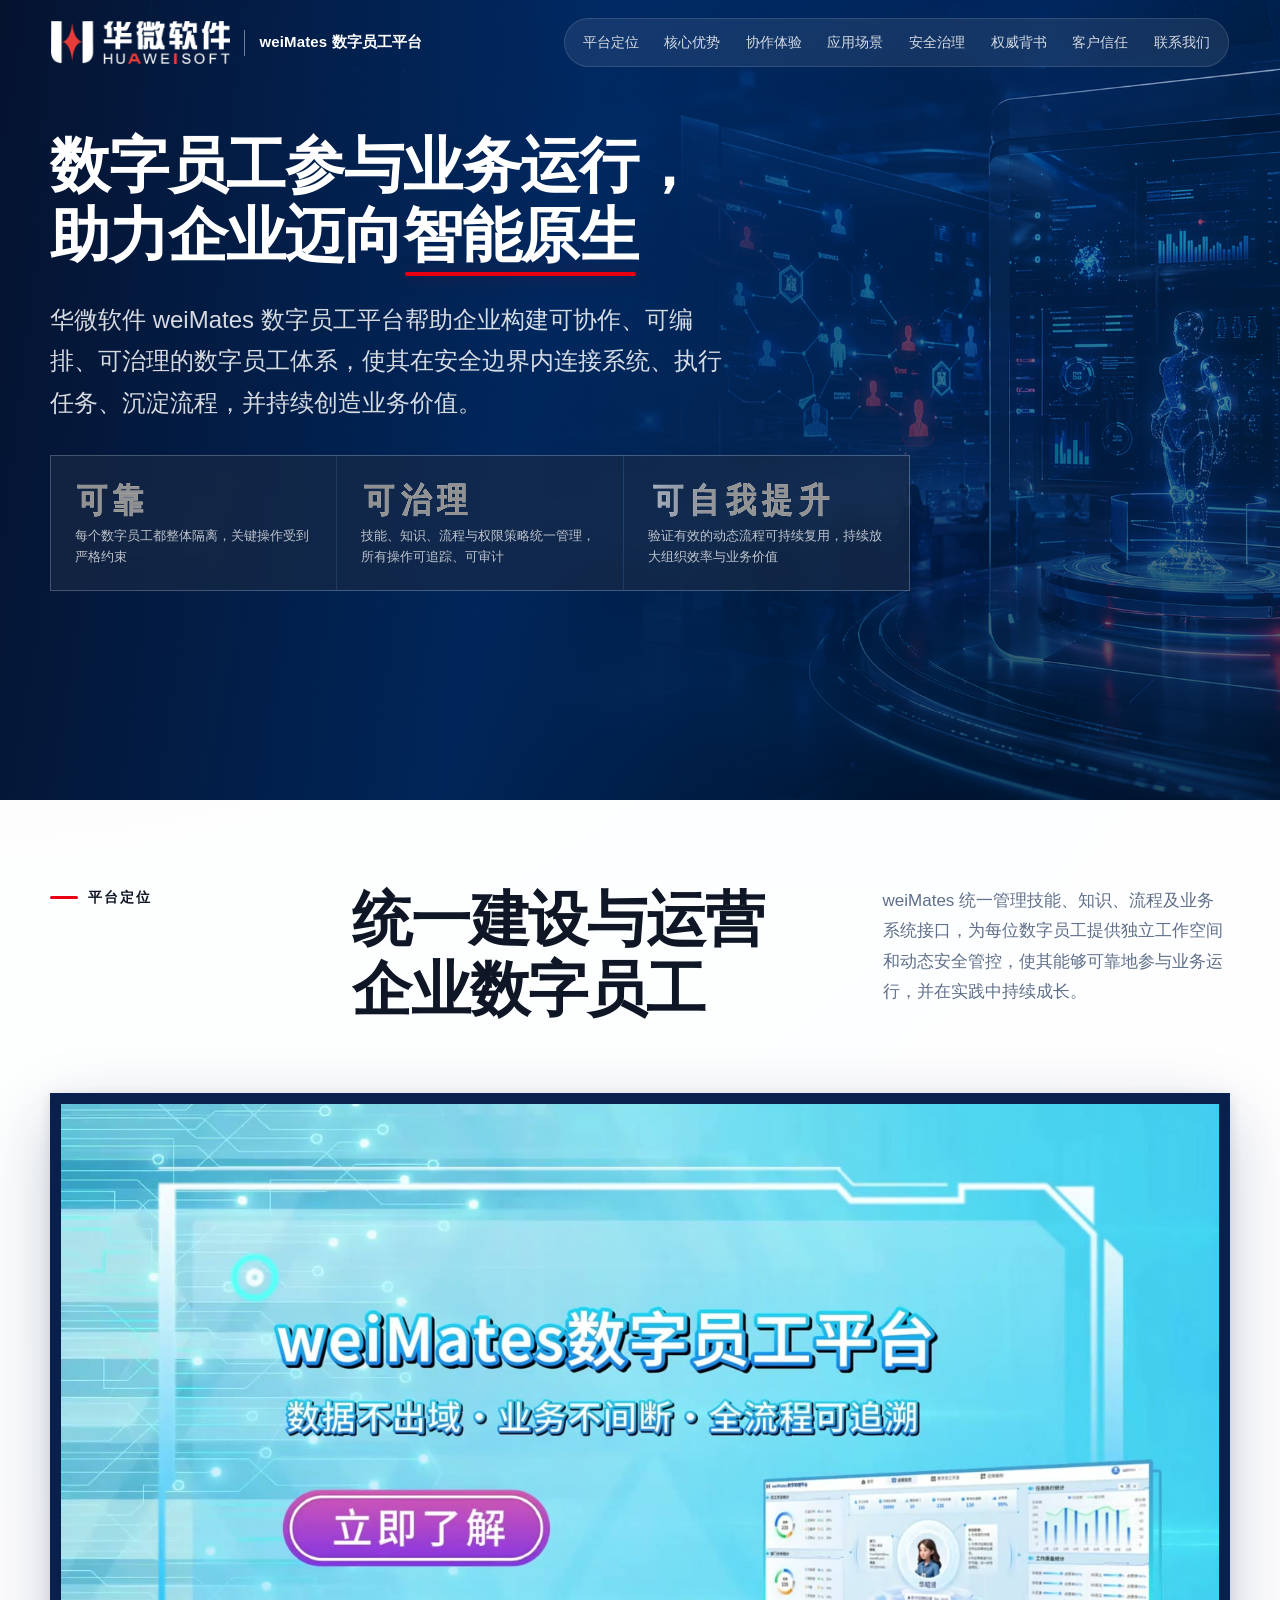
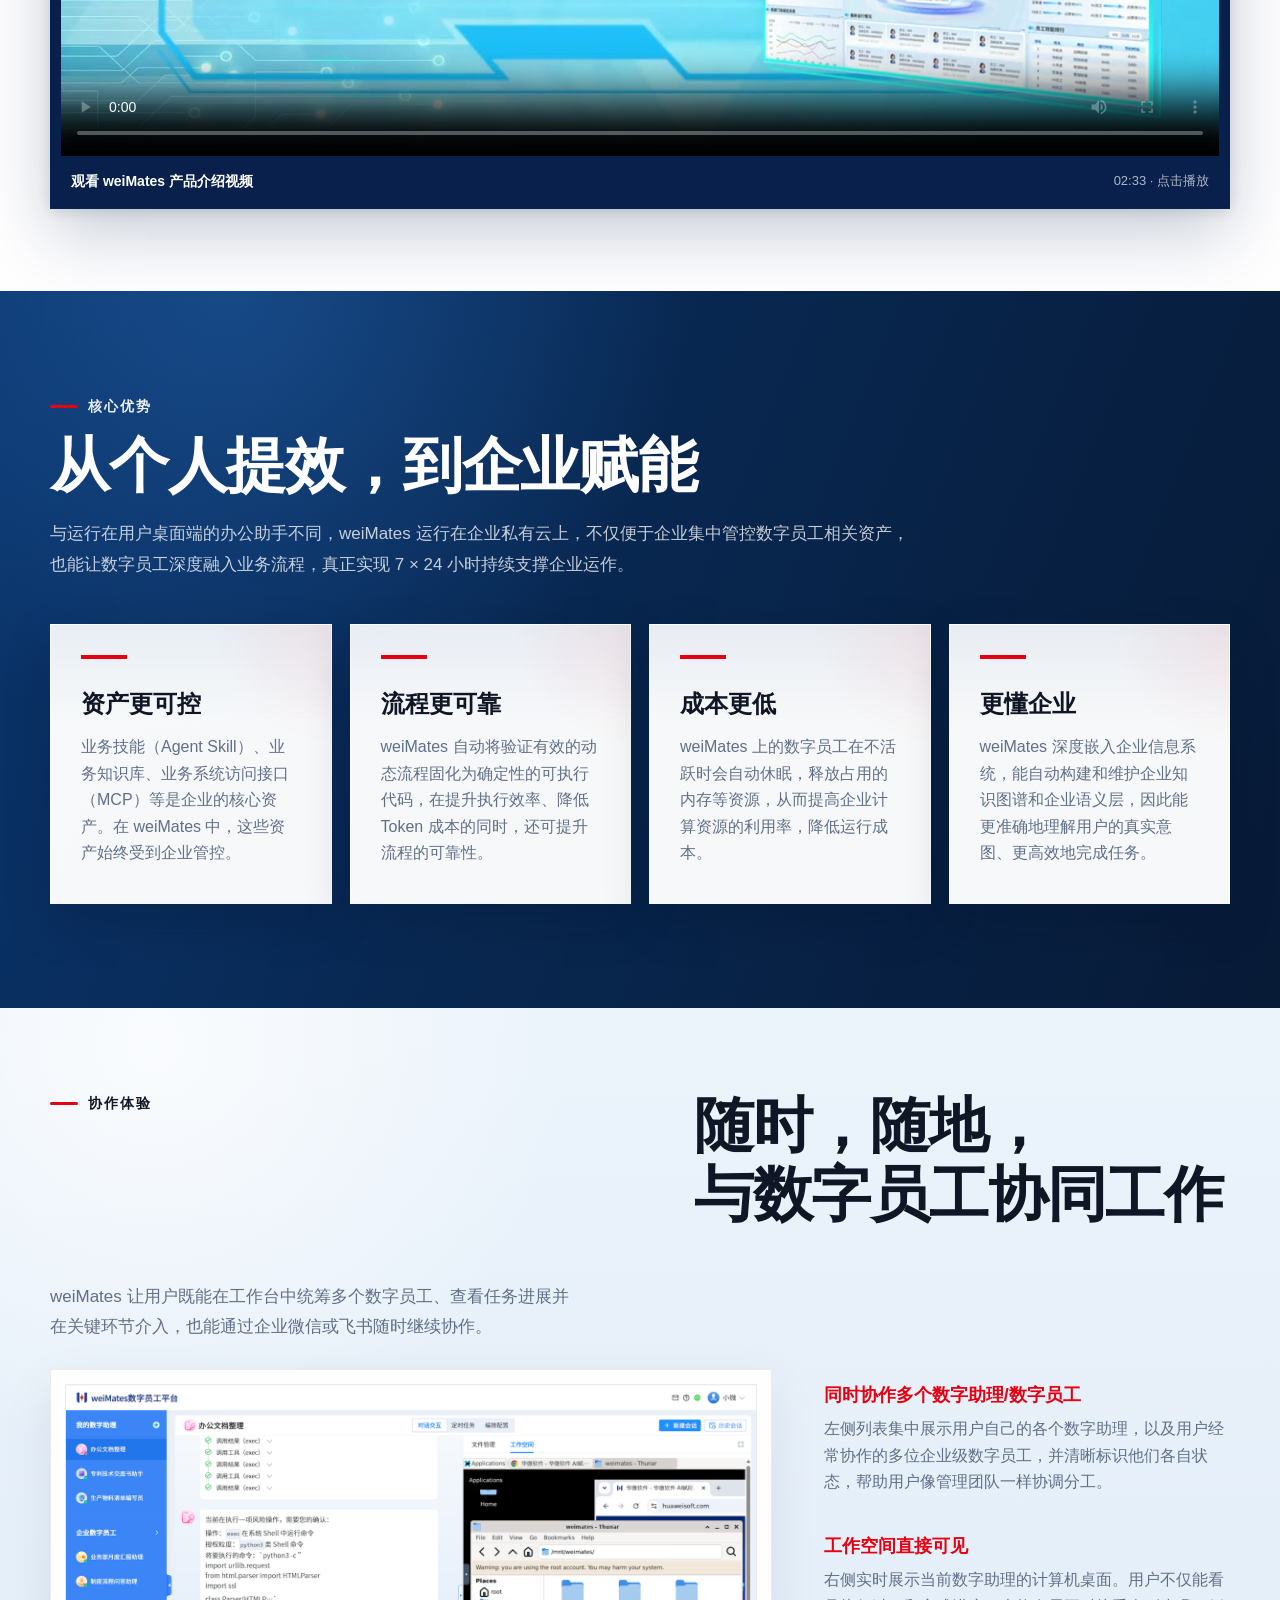
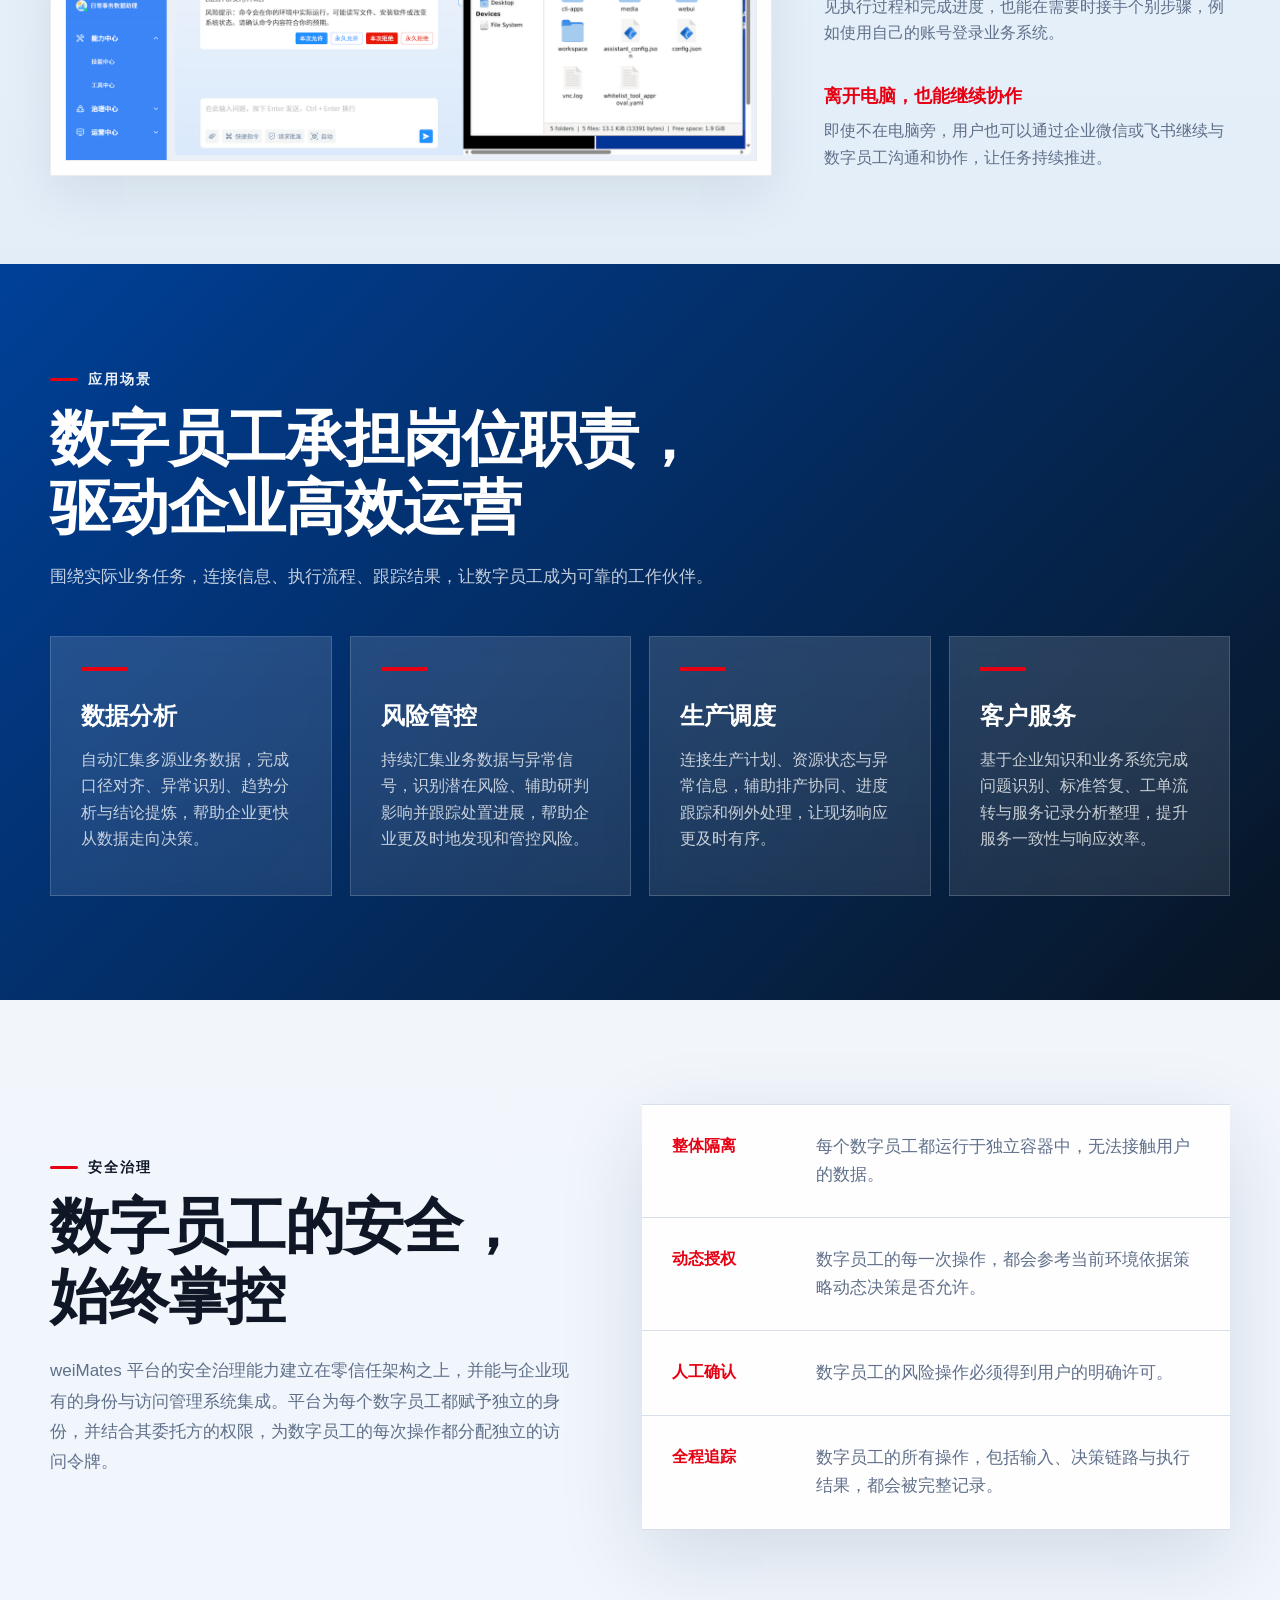
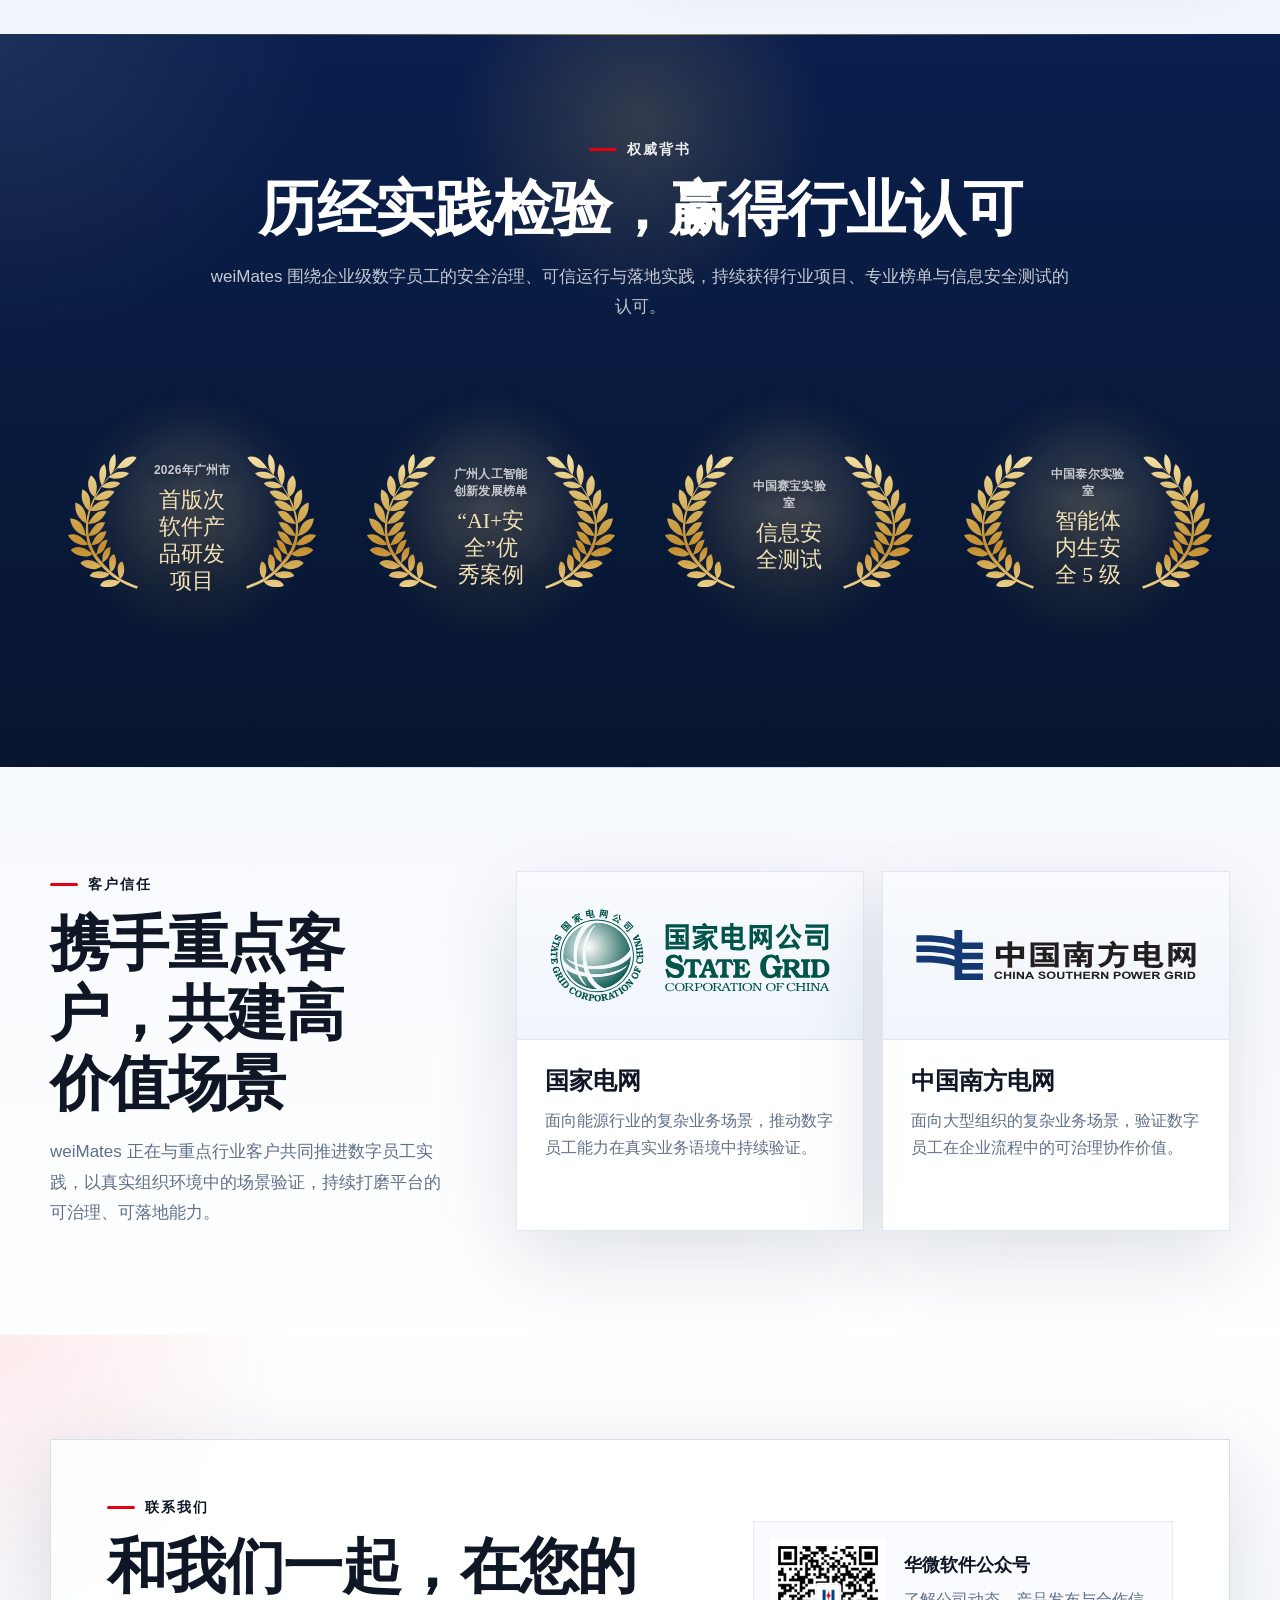
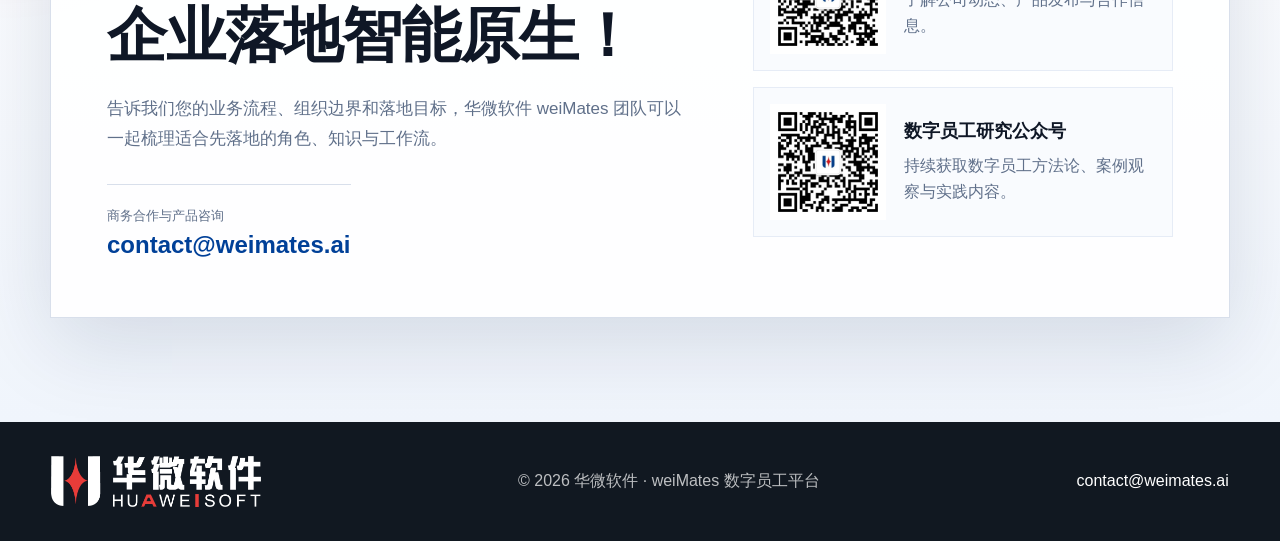
==== index.html @ b36e985c "清理了格式" ====
<!doctype html>
<html lang="zh-CN">
  <head>
    <meta charset="utf-8">
    <meta name="viewport" content="width=device-width, initial-scale=1">
    <title>weiMates 数字员工平台 | 华微软件</title>
    <meta
      name="description"
      content="华微软件 weiMates 企业级数字员工平台，帮助企业构建可协作、可编排、可治理的数字员工体系，让可治理的数字员工真正进入企业业务流程。"
    >
    <link rel="canonical" href="https://weimates.ai/">
    <meta property="og:title" content="weiMates 企业级数字员工平台 | 华微软件">
    <meta
      property="og:description"
      content="面向企业落地的数字员工平台，帮助企业构建可治理的数字员工体系，推动整体协同效率与业务绩效持续提升。"
    >
    <meta property="og:type" content="website">
    <meta property="og:url" content="https://weimates.ai/">
    <meta property="og:image" content="https://weimates.ai/assets/weimates-hero.png">
    <meta property="og:locale" content="zh_CN">
    <meta name="twitter:card" content="summary_large_image">
    <meta name="twitter:title" content="weiMates 企业级数字员工平台 | 华微软件">
    <meta
      name="twitter:description"
      content="帮助企业构建可协作、可编排、可治理的数字员工体系，让可治理的数字员工真正进入企业业务流程。"
    >
    <meta name="twitter:image" content="https://weimates.ai/assets/weimates-hero.png">
    <meta name="theme-color" content="#004098">
    <link rel="icon" href="assets/favicon.ico" sizes="any">
    <link rel="icon" type="image/png" sizes="32x32" href="assets/favicon-32x32.png">
    <link rel="icon" type="image/png" sizes="16x16" href="assets/favicon-16x16.png">
    <link rel="apple-touch-icon" sizes="180x180" href="assets/apple-touch-icon.png">
    <link rel="preload" as="image" href="assets/weimates-hero.png">
    <link rel="stylesheet" href="styles.css?v=20">
    <script type="application/ld+json">
      {
        "@context": "https://schema.org",
        "@type": "SoftwareApplication",
        "name": "weiMates 企业级数字员工平台",
        "applicationCategory": "BusinessApplication",
        "operatingSystem": "Web",
        "description": "华微软件推出的企业级数字员工平台，帮助企业构建可协作、可编排、可治理的数字员工体系，让可治理的数字员工真正进入企业业务流程。",
        "publisher": {
          "@type": "Organization",
          "name": "华微软件",
          "url": "https://weimates.ai/"
        },
        "url": "https://weimates.ai/"
      }
    </script>
  </head>
  <body>
    <header class="site-header" data-header>
      <div class="header-brand">
        <a class="brand" href="https://www.huaweisoft.com/" aria-label="访问华微软件官网">
          <img class="brand-logo" src="assets/huaweisoft-logo-light.png" alt="华微软件">
        </a>
        <span class="header-brand-divider" aria-hidden="true"></span>
        <a class="product-brand" href="#top" aria-label="返回 weiMates 数字员工平台首页顶部">
          weiMates<span class="product-brand-description"> 数字员工平台</span>
        </a>
      </div>
      <button
        class="nav-toggle"
        type="button"
        aria-expanded="false"
        aria-controls="site-nav"
        data-nav-toggle
      >
        <span class="nav-toggle-icon" aria-hidden="true">
          <span></span>
          <span></span>
          <span></span>
        </span>
        <span class="nav-toggle-text">菜单</span>
      </button>
      <nav class="nav-panel" id="site-nav" aria-label="主导航" data-nav-panel>
        <a href="#positioning">平台定位</a>
        <a href="#advantages">核心优势</a>
        <a href="#interface">协作体验</a>
        <a href="#scenarios">应用场景</a>
        <a href="#governance">安全治理</a>
        <a href="#honors">权威背书</a>
        <a href="#customers">客户信任</a>
        <a href="#contact">联系我们</a>
      </nav>
    </header>

    <main id="top">
      <section class="hero" aria-labelledby="hero-title">
        <img class="hero-media" src="assets/weimates-hero.png" alt="企业级 AI 数字员工指挥中心视觉">
        <div class="hero-overlay" aria-hidden="true"></div>
        <svg class="hero-hdr-clips" aria-hidden="true" focusable="false">
          <defs>
            <clipPath id="hero-hdr-clip-reliable" clipPathUnits="objectBoundingBox">
              <text x="0.03" y="0.82" textLength="0.94" lengthAdjust="spacingAndGlyphs" font-family="-apple-system, BlinkMacSystemFont, sans-serif" font-size="0.82" font-weight="850">可靠</text>
            </clipPath>
            <clipPath id="hero-hdr-clip-governable" clipPathUnits="objectBoundingBox">
              <text x="0.03" y="0.82" textLength="0.94" lengthAdjust="spacingAndGlyphs" font-family="-apple-system, BlinkMacSystemFont, sans-serif" font-size="0.82" font-weight="850">可治理</text>
            </clipPath>
            <clipPath id="hero-hdr-clip-reusable" clipPathUnits="objectBoundingBox">
              <text x="0.03" y="0.82" textLength="0.94" lengthAdjust="spacingAndGlyphs" font-family="-apple-system, BlinkMacSystemFont, sans-serif" font-size="0.82" font-weight="850">可自我提升</text>
            </clipPath>
          </defs>
        </svg>
        <div class="hero-inner">
          <div class="hero-copy">
            <h1 id="hero-title" class="section-title">数字员工参与业务运行，助力企业迈向<span class="hero-title-accent">智能原生</span></h1>
            <p class="hero-subtitle reveal">
              华微软件 weiMates 数字员工平台帮助企业构建可协作、可编排、可治理的数字员工体系，使其在安全边界内连接系统、执行任务、沉淀流程，并持续创造业务价值。
            </p>
          </div>
          <dl class="hero-metrics reveal" aria-label="平台价值">
            <div>
              <dt>
                <span class="hero-metric-title hero-metric-title-reliable">
                  <span class="hero-metric-fallback">可靠</span>
                  <video class="hero-metric-video hero-metric-video-reliable" muted loop playsinline preload="auto" aria-hidden="true" data-hdr-word-video data-delay="0">
                    <source src="assets/weimates-hdr-light-sweep-hevc.mp4?v=2" type='video/mp4; codecs="hvc1"'>
                    <source src="assets/weimates-hdr-light-sweep-vp9.webm?v=2" type='video/webm; codecs="vp09.02.10.10.01.09.16.09.01"'>
                  </video>
                </span>
              </dt>
              <dd>每个数字员工都整体隔离，关键操作受到严格约束</dd>
            </div>
            <div>
              <dt>
                <span class="hero-metric-title hero-metric-title-governable">
                  <span class="hero-metric-fallback">可治理</span>
                  <video class="hero-metric-video hero-metric-video-governable" muted loop playsinline preload="auto" aria-hidden="true" data-hdr-word-video data-delay="1.2">
                    <source src="assets/weimates-hdr-light-sweep-hevc.mp4?v=2" type='video/mp4; codecs="hvc1"'>
                    <source src="assets/weimates-hdr-light-sweep-vp9.webm?v=2" type='video/webm; codecs="vp09.02.10.10.01.09.16.09.01"'>
                  </video>
                </span>
              </dt>
              <dd>技能、知识、流程与权限策略统一管理，所有操作可追踪、可审计</dd>
            </div>
            <div>
              <dt>
                <span class="hero-metric-title hero-metric-title-reusable">
                  <span class="hero-metric-fallback">可自我提升</span>
                  <video class="hero-metric-video hero-metric-video-reusable" muted loop playsinline preload="auto" aria-hidden="true" data-hdr-word-video data-delay="2.4">
                    <source src="assets/weimates-hdr-light-sweep-hevc.mp4?v=2" type='video/mp4; codecs="hvc1"'>
                    <source src="assets/weimates-hdr-light-sweep-vp9.webm?v=2" type='video/webm; codecs="vp09.02.10.10.01.09.16.09.01"'>
                  </video>
                </span>
              </dt>
              <dd>验证有效的动态流程可持续复用，持续放大组织效率与业务价值</dd>
            </div>
          </dl>
        </div>
      </section>

      <section id="positioning" class="intro-band">
        <div class="section-shell intro-grid">
          <p class="section-kicker">平台定位</p>
          <h2 class="section-title"><span class="text-nowrap">统一建设与运营</span><span class="text-nowrap">企业数字员工</span></h2>
          <p class="section-lead">
            weiMates 统一管理技能、知识、流程及业务系统接口，为每位数字员工提供独立工作空间和动态安全管控，使其能够可靠地参与业务运行，并在实践中持续成长。
          </p>
          <figure class="intro-video reveal">
            <video controls playsinline preload="metadata" poster="assets/weimates-product-overview-poster.jpg?v=2" aria-label="weiMates 数字员工平台产品介绍视频">
              <source src="assets/weimates-product-overview.mp4?v=2" type="video/mp4">
              您的浏览器暂不支持播放此视频。
            </video>
            <figcaption>
              <span>观看 weiMates 产品介绍视频</span>
              <span>02:33 · 点击播放</span>
            </figcaption>
          </figure>
        </div>
      </section>

      <section id="advantages" class="section-shell advantages-section">
        <div class="section-heading light">
          <p class="section-kicker">核心优势</p>
          <h2 class="section-title"><span class="text-nowrap">从个人提效，</span><span class="text-nowrap">到企业赋能</span></h2>
          <p class="section-lead">与运行在用户桌面端的办公助手不同，weiMates 运行在企业私有云上，不仅便于企业集中管控数字员工相关资产，也能让数字员工深度融入业务流程，真正实现 7 × 24 小时持续支撑企业运作。</p>
        </div>
        <div class="advantages-grid">
          <article class="advantage-card reveal">
            <span class="card-mark" aria-hidden="true"></span>
            <h3>资产更可控</h3>
            <p>业务技能（Agent Skill）、业务知识库、业务系统访问接口（MCP）等是企业的核心资产。在 weiMates 中，这些资产始终受到企业管控。</p>
          </article>
          <article class="advantage-card reveal">
            <span class="card-mark" aria-hidden="true"></span>
            <h3>流程更可靠</h3>
            <p>weiMates 自动将验证有效的动态流程固化为确定性的可执行代码，在提升执行效率、降低 Token 成本的同时，还可提升流程的可靠性。</p>
          </article>
          <article class="advantage-card reveal">
            <span class="card-mark" aria-hidden="true"></span>
            <h3>成本更低</h3>
            <p>weiMates 上的数字员工在不活跃时会自动休眠，释放占用的内存等资源，从而提高企业计算资源的利用率，降低运行成本。</p>
          </article>
          <article class="advantage-card reveal">
            <span class="card-mark" aria-hidden="true"></span>
            <h3>更懂企业</h3>
            <p>weiMates 深度嵌入企业信息系统，能自动构建和维护企业知识图谱和企业语义层，因此能更准确地理解用户的真实意图、更高效地完成任务。</p>
          </article>
        </div>
      </section>

      <section id="interface" class="section-shell interface-section" aria-labelledby="interface-title">
        <div class="interface-intro reveal">
          <p class="section-kicker">协作体验</p>
          <h2 id="interface-title" class="section-title"><span class="text-nowrap">随时，随地，</span><span class="text-nowrap">与数字员工协同工作</span></h2>
          <p class="section-lead">
            weiMates 让用户既能在工作台中统筹多个数字员工、查看任务进展并在关键环节介入，也能通过企业微信或飞书随时继续协作。
          </p>
        </div>
        <figure class="interface-figure reveal">
          <img src="assets/screen-shot.png" alt="weiMates 数字员工平台典型工作界面截图，展示对话协作、任务执行过程和独立工作空间" loading="lazy" decoding="async">
        </figure>
        <aside class="interface-aside reveal" aria-label="界面特点">
          <div class="interface-points">
            <div>
              <strong>同时协作多个数字助理/数字员工</strong>
              <span>左侧列表集中展示用户自己的各个数字助理，以及用户经常协作的多位企业级数字员工，并清晰标识他们各自状态，帮助用户像管理团队一样协调分工。</span>
            </div>
            <div>
              <strong>工作空间直接可见</strong>
              <span>右侧实时展示当前数字助理的计算机桌面。用户不仅能看见执行过程和完成进度，也能在需要时接手个别步骤，例如使用自己的账号登录业务系统。</span>
            </div>
            <div>
              <strong>离开电脑，也能继续协作</strong>
              <span>即使不在电脑旁，用户也可以通过企业微信或飞书继续与数字员工沟通和协作，让任务持续推进。</span>
            </div>
          </div>
        </aside>
      </section>

      <section id="scenarios" class="scenario-section">
        <div class="section-shell">
          <div class="section-heading light">
            <p class="section-kicker">应用场景</p>
            <h2 class="section-title"><span class="text-nowrap">数字员工承担岗位职责，</span><span class="text-nowrap">驱动企业高效运营</span></h2>
            <p class="section-lead">围绕实际业务任务，连接信息、执行流程、跟踪结果，让数字员工成为可靠的工作伙伴。</p>
          </div>
          <div class="scenario-grid">
            <article class="scenario-item reveal">
              <h3>数据分析</h3>
              <p>自动汇集多源业务数据，完成口径对齐、异常识别、趋势分析与结论提炼，帮助企业更快从数据走向决策。</p>
            </article>
            <article class="scenario-item reveal">
              <h3>风险管控</h3>
              <p>持续汇集业务数据与异常信号，识别潜在风险、辅助研判影响并跟踪处置进展，帮助企业更及时地发现和管控风险。</p>
            </article>
            <article class="scenario-item reveal">
              <h3>生产调度</h3>
              <p>连接生产计划、资源状态与异常信息，辅助排产协同、进度跟踪和例外处理，让现场响应更及时有序。</p>
            </article>
            <article class="scenario-item reveal">
              <h3>客户服务</h3>
              <p>基于企业知识和业务系统完成问题识别、标准答复、工单流转与服务记录分析整理，提升服务一致性与响应效率。</p>
            </article>
          </div>
        </div>
      </section>

      <section id="governance" class="section-shell governance-section">
        <div class="governance-copy">
          <p class="section-kicker">安全治理</p>
          <h2 class="section-title"><span class="text-nowrap">数字员工的安全，</span><span class="text-nowrap">始终掌控</span></h2>
          <p class="section-lead">
            weiMates 平台的安全治理能力建立在零信任架构之上，并能与企业现有的身份与访问管理系统集成。平台为每个数字员工都赋予独立的身份，并结合其委托方的权限，为数字员工的每次操作都分配独立的访问令牌。
          </p>
        </div>
        <div class="governance-list" aria-label="治理能力">
          <div class="governance-row reveal">
            <span>整体隔离</span>
            <p>每个数字员工都运行于独立容器中，无法接触用户的数据。</p>
          </div>
          <div class="governance-row reveal">
            <span>动态授权</span>
            <p>数字员工的每一次操作，都会参考当前环境依据策略动态决策是否允许。</p>
          </div>
          <div class="governance-row reveal">
            <span>人工确认</span>
            <p>数字员工的风险操作必须得到用户的明确许可。</p>
          </div>
          <div class="governance-row reveal">
            <span>全程追踪</span>
            <p>数字员工的所有操作，包括输入、决策链路与执行结果，都会被完整记录。</p>
          </div>
        </div>
      </section>

      <section id="honors" class="honors-section" aria-labelledby="honors-title">
        <div class="section-shell">
          <div class="section-heading light honors-heading reveal">
            <p class="section-kicker">权威背书</p>
            <h2 id="honors-title" class="section-title">历经实践检验，赢得行业认可</h2>
            <p class="section-lead">weiMates 围绕企业级数字员工的安全治理、可信运行与落地实践，持续获得行业项目、专业榜单与信息安全测试的认可。</p>
          </div>
          <div class="honors-grid" aria-label="荣誉与认可">
            <article class="honor-medallion reveal">
              <div class="honor-wreath" aria-hidden="true"></div>
              <div class="honor-core">
                <p class="honor-prefix">2026年广州市</p>
                <p class="honor-title">首版次软件产品研发项目</p>
              </div>
            </article>
            <article class="honor-medallion reveal">
              <div class="honor-wreath" aria-hidden="true"></div>
              <div class="honor-core">
                <p class="honor-prefix">广州人工智能创新发展榜单</p>
                <p class="honor-title">“AI+安全”优秀案例</p>
              </div>
            </article>
            <article class="honor-medallion reveal">
              <div class="honor-wreath" aria-hidden="true"></div>
              <div class="honor-core">
                <p class="honor-prefix">中国赛宝实验室</p>
                <p class="honor-title">信息安全测试</p>
              </div>
            </article>
            <article class="honor-medallion reveal">
              <div class="honor-wreath" aria-hidden="true"></div>
              <div class="honor-core">
                <p class="honor-prefix">中国泰尔实验室</p>
                <p class="honor-title">智能体内生安全 5 级</p>
              </div>
            </article>
          </div>
        </div>
      </section>

      <section id="customers" class="customers-section" aria-labelledby="customers-title">
        <div class="section-shell">
          <div class="customers-layout">
            <div class="section-heading customers-heading reveal">
              <p class="section-kicker">客户信任</p>
              <h2 id="customers-title" class="section-title">携手重点客户，共建高价值场景</h2>
              <p class="section-lead">
                weiMates 正在与重点行业客户共同推进数字员工实践，以真实组织环境中的场景验证，持续打磨平台的可治理、可落地能力。
              </p>
            </div>
            <div class="customer-grid" aria-label="重要客户">
              <article class="customer-card reveal">
                <div class="customer-logo-frame">
                  <img src="assets/sgcc.svg" alt="国家电网客户 logo" loading="lazy" decoding="async">
                </div>
                <div class="customer-copy">
                  <h3>国家电网</h3>
                  <p>面向能源行业的复杂业务场景，推动数字员工能力在真实业务语境中持续验证。</p>
                </div>
              </article>
              <article class="customer-card reveal">
                <div class="customer-logo-frame">
                  <img src="assets/csg.svg" alt="中国南方电网客户 logo" loading="lazy" decoding="async">
                </div>
                <div class="customer-copy">
                  <h3>中国南方电网</h3>
                  <p>面向大型组织的复杂业务场景，验证数字员工在企业流程中的可治理协作价值。</p>
                </div>
              </article>
            </div>
          </div>
        </div>
      </section>

      <section id="contact" class="cta-section">
        <div class="section-shell">
          <div class="contact-panel reveal">
            <div class="contact-copy">
              <p class="section-kicker">联系我们</p>
              <h2 class="section-title">和我们一起，在您的企业落地智能原生！</h2>
              <p class="section-lead">
                告诉我们您的业务流程、组织边界和落地目标，华微软件 weiMates 团队可以一起梳理适合先落地的角色、知识与工作流。
              </p>
              <a class="contact-email" href="mailto:contact@weimates.ai">
                <span>商务合作与产品咨询</span>
                <strong>contact@weimates.ai</strong>
              </a>
            </div>
            <div class="qr-grid" aria-label="微信公众号">
              <article class="qr-card">
                <img src="assets/huaweisoft-wechat-qr.jpg" alt="华微软件公众号二维码" loading="lazy" decoding="async">
                <div>
                  <strong>华微软件公众号</strong>
                  <p>了解公司动态、产品发布与合作信息。</p>
                </div>
              </article>
              <article class="qr-card">
                <img src="assets/digital-employee-research-wechat-qr.jpg" alt="数字员工研究公众号二维码" loading="lazy" decoding="async">
                <div>
                  <strong>数字员工研究公众号</strong>
                  <p>持续获取数字员工方法论、案例观察与实践内容。</p>
                </div>
              </article>
            </div>
          </div>
        </div>
      </section>
    </main>

    <footer class="site-footer">
      <a class="brand footer-brand" href="https://www.huaweisoft.com/" aria-label="访问华微软件官网">
        <img class="brand-logo" src="assets/huaweisoft-logo-light.png" alt="华微软件">
      </a>
      <p>© 2026 华微软件 · weiMates 数字员工平台</p>
      <a href="mailto:contact@weimates.ai">contact@weimates.ai</a>
    </footer>

    <script src="script.js?v=3"></script>
  </body>
</html>
---- styles.css ----
:root {
  --brand-blue: #004098;
  --brand-red: #e60012;
  --brand-blue-deep: #08204b;
  --ink: #0f1726;
  --muted: #60708a;
  --line: #d8dfeb;
  --white: #ffffff;
  --surface: #f9fbfe;
  --shadow: 0 26px 80px rgba(6, 30, 70, 0.13);
}

* {
  box-sizing: border-box;
}

html {
  scroll-behavior: smooth;
}

body {
  margin: 0;
  color: var(--ink);
  background:
    radial-gradient(circle at top left, rgba(0, 64, 152, 0.06), transparent 24%),
    linear-gradient(180deg, #f7fafe 0%, #eef4fb 100%);
  font-family: "Aptos", "PingFang SC", "Hiragino Sans GB", "Microsoft YaHei", sans-serif;
  line-height: 1.65;
}

a {
  color: inherit;
  text-decoration: none;
}

button {
  font: inherit;
}

.site-header {
  position: fixed;
  inset: 0 0 auto;
  z-index: 30;
  display: grid;
  grid-template-columns: auto minmax(0, 1fr);
  align-items: center;
  gap: 18px;
  padding: 18px clamp(20px, 4vw, 56px);
  color: var(--white);
  transition: background 220ms ease, border-color 220ms ease, box-shadow 220ms ease;
}

.site-header.is-solid {
  background: rgba(8, 25, 58, 0.9);
  border-bottom: 1px solid rgba(255, 255, 255, 0.12);
  box-shadow: 0 14px 40px rgba(0, 14, 37, 0.22);
  backdrop-filter: blur(18px);
}

.site-header.is-solid-locked {
  background: rgba(8, 25, 58, 0.96);
  border-bottom: 1px solid rgba(255, 255, 255, 0.14);
  box-shadow: 0 14px 40px rgba(0, 14, 37, 0.24);
  backdrop-filter: blur(18px);
}

.brand {
  display: inline-flex;
  align-items: center;
  min-width: max-content;
}

.brand-logo {
  display: block;
  width: clamp(168px, 17vw, 236px);
  height: auto;
}

.header-brand {
  display: inline-flex;
  align-items: center;
  gap: 14px;
  white-space: nowrap;
}

.header-brand .brand-logo {
  width: clamp(168px, 14vw, 200px);
}

.header-brand-divider {
  width: 1px;
  height: 26px;
  background: rgba(255, 255, 255, 0.45);
}

.product-brand {
  font-size: 15px;
  font-weight: 700;
  letter-spacing: 0.01em;
}

.product-brand:hover,
.product-brand:focus-visible {
  text-decoration: underline;
  text-underline-offset: 4px;
}

.nav-toggle {
  display: none;
  align-items: center;
  gap: 10px;
  justify-self: end;
  min-height: 42px;
  padding: 0 14px;
  border: 1px solid rgba(255, 255, 255, 0.18);
  border-radius: 999px;
  background: rgba(255, 255, 255, 0.06);
  color: inherit;
  cursor: pointer;
  backdrop-filter: blur(14px);
}

.nav-toggle-icon {
  display: inline-flex;
  flex-direction: column;
  justify-content: center;
  gap: 4px;
  width: 18px;
}

.nav-toggle-icon span {
  display: block;
  width: 18px;
  height: 2px;
  background: currentColor;
  transition: transform 180ms ease, opacity 180ms ease;
}

.nav-toggle.is-open .nav-toggle-icon span:nth-child(1) {
  transform: translateY(6px) rotate(45deg);
}

.nav-toggle.is-open .nav-toggle-icon span:nth-child(2) {
  opacity: 0;
}

.nav-toggle.is-open .nav-toggle-icon span:nth-child(3) {
  transform: translateY(-6px) rotate(-45deg);
}

.nav-toggle-text {
  margin-left: 6px;
  font-size: 13px;
  font-weight: 700;
}

.nav-panel {
  display: flex;
  align-items: center;
  justify-self: end;
  gap: clamp(14px, 2vw, 26px);
  padding: 12px 18px;
  border: 1px solid rgba(255, 255, 255, 0.12);
  border-radius: 999px;
  background: rgba(255, 255, 255, 0.08);
  backdrop-filter: blur(14px);
  font-size: 14px;
}

.nav-panel a {
  opacity: 0.82;
}

.nav-panel a:hover,
.nav-panel a:focus-visible {
  opacity: 1;
}

.site-header.is-solid .nav-panel {
  border-color: rgba(255, 255, 255, 0.1);
  background: rgba(255, 255, 255, 0.05);
}

.site-header.is-solid-locked .nav-panel {
  border-color: rgba(255, 255, 255, 0.12);
  background: rgba(255, 255, 255, 0.06);
}

.section-shell {
  width: min(1180px, calc(100% - 40px));
  margin: 0 auto;
}

.section-kicker {
  display: flex;
  align-items: center;
  gap: 10px;
  margin: 0 0 14px;
  color: var(--ink);
  font-size: 14px;
  font-weight: 800;
  letter-spacing: 0.14em;
  text-transform: uppercase;
}

.section-kicker::before {
  content: "";
  width: 28px;
  height: 3px;
  flex: 0 0 auto;
  border-radius: 999px;
  background: var(--brand-red);
}

.hero {
  position: relative;
  min-height: min(94vh, 800px);
  overflow: hidden;
  color: var(--white);
  isolation: isolate;
}

.hero-media {
  position: absolute;
  inset: 0;
  z-index: -2;
  width: 100%;
  height: 100%;
  object-fit: cover;
  object-position: 58% center;
}

.hero-overlay {
  position: absolute;
  inset: 0;
  z-index: -1;
  background:
    linear-gradient(102deg, rgba(6, 18, 45, 0.94) 0%, rgba(0, 44, 104, 0.82) 42%, rgba(0, 53, 117, 0.22) 82%),
    linear-gradient(180deg, rgba(0, 0, 0, 0.14), rgba(0, 0, 0, 0.62));
}

.hero-hdr-clips {
  position: absolute;
  width: 0;
  height: 0;
  overflow: hidden;
  pointer-events: none;
}

.hero-inner {
  width: min(1180px, calc(100% - 40px));
  margin: 0 auto;
  padding: 132px 0 44px;
  display: grid;
  grid-template-columns: minmax(0, 1fr);
  gap: 24px;
  align-items: end;
}

.hero-copy {
  max-width: 900px;
}

.hero-title-accent {
  position: relative;
  display: inline-block;
  white-space: nowrap;
}

.hero-title-accent::after {
  content: "";
  position: absolute;
  right: 0.04em;
  bottom: -0.08em;
  left: 0.04em;
  height: 4px;
  border-radius: 999px;
  background: var(--brand-red);
  box-shadow: 0 0 18px rgba(230, 0, 18, 0.28);
}

.text-nowrap {
  white-space: nowrap;
}

.hero-subtitle {
  max-width: 680px;
  margin: 28px 0 0;
  color: rgba(255, 255, 255, 0.84);
  font-size: clamp(18px, 2.3vw, 24px);
  line-height: 1.72;
}

.hero-metrics {
  display: grid;
  grid-template-columns: repeat(3, minmax(0, 1fr));
  gap: 1px;
  width: min(860px, 100%);
  margin: 8px 0 0;
  padding: 0;
  background: rgba(255, 255, 255, 0.12);
  border: 1px solid rgba(255, 255, 255, 0.16);
  backdrop-filter: blur(18px);
}

.hero-metrics div {
  padding: 22px 24px;
  background: rgba(4, 22, 52, 0.55);
}

.hero-metrics dt {
  font-size: clamp(29px, 3vw, 38px);
  font-weight: 800;
  line-height: 1.08;
  letter-spacing: 0.02em;
}

.hero-metric-title {
  position: relative;
  display: inline-block;
  isolation: isolate;
}

.hero-metric-title::before {
  content: "";
  position: absolute;
  inset: 0;
  z-index: 0;
  background: var(--white);
  pointer-events: none;
}

.hero-metric-fallback {
  color: transparent;
}

.hero-metric-video {
  position: absolute;
  inset: 0;
  z-index: 1;
  width: 100%;
  height: 100%;
  object-fit: fill;
  pointer-events: none;
  dynamic-range-limit: no-limit;
}

.hero-metric-video-reliable,
.hero-metric-title-reliable::before {
  clip-path: url("#hero-hdr-clip-reliable");
  -webkit-clip-path: url("#hero-hdr-clip-reliable");
}

.hero-metric-video-governable,
.hero-metric-title-governable::before {
  clip-path: url("#hero-hdr-clip-governable");
  -webkit-clip-path: url("#hero-hdr-clip-governable");
}

.hero-metric-video-reusable,
.hero-metric-title-reusable::before {
  clip-path: url("#hero-hdr-clip-reusable");
  -webkit-clip-path: url("#hero-hdr-clip-reusable");
}

.hero-metrics dd {
  margin: 6px 0 0;
  color: rgba(255, 255, 255, 0.72);
  font-size: 13px;
}

.intro-band {
  background: rgba(255, 255, 255, 0.88);
}

.intro-grid {
  display: grid;
  grid-template-columns: 0.74fr 1.45fr 1.08fr;
  gap: clamp(28px, 5vw, 68px);
  align-items: start;
  padding: 86px 0 82px;
}

.intro-video {
  grid-column: 1 / -1;
  margin: 4px 0 0;
  padding: 10px;
  border: 1px solid rgba(0, 64, 152, 0.12);
  background: var(--brand-blue-deep);
  box-shadow: 0 24px 64px rgba(6, 30, 70, 0.22), 0 3px 12px rgba(6, 30, 70, 0.12);
}

.intro-video video {
  display: block;
  width: 100%;
  aspect-ratio: 16 / 9;
  background: #000;
}

.intro-video figcaption {
  display: flex;
  align-items: center;
  justify-content: space-between;
  gap: 12px;
  padding: 14px 10px 5px;
  color: var(--white);
  font-size: 14px;
  font-weight: 700;
}

.intro-video figcaption span:last-child {
  color: rgba(255, 255, 255, 0.68);
  font-size: 13px;
  font-weight: 400;
  white-space: nowrap;
}

.section-title {
  margin: 0;
  font-family: Georgia, "Times New Roman", serif;
  font-size: clamp(34px, 5vw, 60px);
  line-height: 1.16;
  letter-spacing: -0.02em;
  text-wrap: balance;
}

.section-lead {
  margin: 0;
  color: var(--muted);
  font-size: 17px;
  line-height: 1.78;
}

.section-heading .section-title,
.governance-copy .section-title,
.contact-copy .section-title,
.section-heading .section-lead,
.governance-copy .section-lead,
.contact-copy .section-lead {
  max-width: 860px;
}

.intro-grid .section-title,
.interface-intro .section-title {
  max-width: 18ch;
}

.interface-section {
  position: relative;
  isolation: isolate;
  display: grid;
  grid-template-columns: minmax(0, 1.28fr) minmax(280px, 0.72fr);
  gap: 18px clamp(24px, 4vw, 52px);
  align-items: start;
  margin: 0 auto;
  padding: 84px 0 88px;
}

.interface-section::before {
  content: "";
  position: absolute;
  inset: 0 calc(50% - 50vw);
  z-index: -1;
  background:
    radial-gradient(circle at 12% 4%, rgba(255, 255, 255, 0.72), transparent 30%),
    linear-gradient(180deg, rgba(235, 243, 251, 0.98), rgba(226, 237, 248, 0.96));
}

.interface-intro {
  grid-column: 1 / -1;
  display: grid;
  grid-template-columns: minmax(0, 1.05fr) minmax(0, 0.95fr);
  gap: clamp(24px, 4vw, 52px);
  align-items: start;
  margin-bottom: 8px;
}

.interface-intro > p:last-child {
  max-width: 520px;
}

.interface-aside {
  align-self: stretch;
  padding-top: 8px;
}

.interface-points {
  display: grid;
  gap: 28px;
  margin-top: 0;
}

.interface-points div {
  padding: 4px 0;
}

.interface-points strong,
.interface-points span {
  display: block;
}

.interface-points strong {
  color: var(--brand-red);
  font-size: 18px;
}

.interface-points span {
  margin-top: 6px;
  color: var(--muted);
}

.interface-figure {
  margin: 0;
  padding: 14px;
  border: 1px solid rgba(15, 23, 38, 0.08);
  background: rgba(255, 255, 255, 0.96);
  box-shadow: 0 18px 48px rgba(10, 28, 58, 0.08);
  overflow: hidden;
}

.interface-figure img {
  display: block;
  width: 100%;
  height: auto;
  border: 1px solid rgba(15, 23, 38, 0.08);
}

.advantages-section {
  position: relative;
  isolation: isolate;
  padding: 104px 0;
  color: var(--white);
}

.advantages-section::before {
  content: "";
  position: absolute;
  inset: 0 calc(50% - 50vw);
  z-index: -1;
  background:
    radial-gradient(circle at 18% 0%, rgba(39, 103, 178, 0.46), transparent 36%),
    linear-gradient(112deg, #0a356d 0%, #082750 46%, #071a36 100%);
}

.section-heading {
  max-width: 860px;
  margin-bottom: 44px;
}

.section-heading .section-title {
  margin-bottom: 18px;
}

.advantages-grid {
  display: grid;
  grid-template-columns: repeat(4, minmax(0, 1fr));
  gap: 18px;
}

.advantage-card {
  min-height: 280px;
  padding: 30px;
  border: 1px solid rgba(255, 255, 255, 0.7);
  color: var(--ink);
  background:
    radial-gradient(circle at top right, rgba(230, 0, 18, 0.06), transparent 30%),
    linear-gradient(180deg, rgba(0, 64, 152, 0.06), rgba(255, 255, 255, 0) 35%),
    rgba(255, 255, 255, 0.97);
  box-shadow: 0 18px 44px rgba(2, 17, 39, 0.2);
}

.card-mark {
  display: block;
  width: 46px;
  height: 4px;
  background: var(--brand-red);
}

.advantage-card h3,
.scenario-item h3 {
  margin: 28px 0 14px;
  font-size: 24px;
  line-height: 1.4;
}

.advantage-card p,
.scenario-item p,
.qr-card p {
  margin: 0;
  color: var(--muted);
}

.scenario-section {
  padding: 104px 0;
  background:
    linear-gradient(135deg, rgba(0, 64, 152, 0.96), rgba(8, 20, 33, 0.98)),
    var(--brand-blue);
  color: var(--white);
}

.section-heading.light .section-lead,
.scenario-item p {
  color: rgba(255, 255, 255, 0.76);
}

.section-heading.light .section-kicker {
  color: rgba(255, 255, 255, 0.92);
}

.honors-heading .section-kicker {
  justify-content: center;
}

.scenario-grid {
  display: grid;
  grid-template-columns: repeat(4, minmax(0, 1fr));
  gap: 18px;
}

.scenario-item {
  min-height: 260px;
  padding: 30px;
  border: 1px solid rgba(255, 255, 255, 0.16);
  background:
    linear-gradient(180deg, rgba(255, 255, 255, 0.09), rgba(255, 255, 255, 0.05)),
    rgba(255, 255, 255, 0.05);
  backdrop-filter: blur(10px);
}

.scenario-item::before {
  content: "";
  display: block;
  width: 46px;
  height: 4px;
  background: var(--brand-red);
}

.governance-section {
  display: grid;
  grid-template-columns: 0.94fr 1.06fr;
  gap: clamp(34px, 5.5vw, 78px);
  align-items: center;
  padding: 104px 0;
}

.governance-copy .section-lead {
  margin-top: 24px;
}

.governance-list {
  border-top: 1px solid var(--line);
  background: rgba(255, 255, 255, 0.94);
  box-shadow: var(--shadow);
}

.governance-row {
  display: grid;
  grid-template-columns: 120px 1fr;
  gap: 24px;
  padding: 28px 30px;
  border-bottom: 1px solid var(--line);
}

.governance-row span {
  color: var(--brand-red);
  font-weight: 800;
}

.governance-row p {
  margin: 0;
  color: var(--muted);
  font-size: 17px;
  font-weight: 400;
  line-height: 1.65;
}

.honors-section {
  position: relative;
  overflow: hidden;
  padding: 104px 0 100px;
  background:
    radial-gradient(circle at 50% 12%, rgba(215, 181, 92, 0.2), transparent 20%),
    radial-gradient(circle at top left, rgba(255, 255, 255, 0.08), transparent 22%),
    linear-gradient(180deg, #0a1f4d 0%, #07152e 100%);
  color: var(--white);
}

.honors-section::before {
  content: "";
  position: absolute;
  top: 0;
  left: 50%;
  width: min(1180px, calc(100% - 40px));
  height: 1px;
  transform: translateX(-50%);
  background: linear-gradient(90deg, transparent, rgba(212, 175, 87, 0.72), transparent);
}

.honors-heading {
  margin-inline: auto;
  text-align: center;
}

.honors-heading .section-title,
.honors-heading .section-lead {
  margin-inline: auto;
}

.honors-grid {
  display: grid;
  grid-template-columns: repeat(4, minmax(0, 1fr));
  gap: 14px;
  margin-top: 38px;
  align-items: start;
}

.honor-medallion {
  position: relative;
  min-height: 300px;
  padding: 18px 18px 8px;
  display: grid;
  place-items: center;
  text-align: center;
}

.honor-medallion::before {
  content: "";
  position: absolute;
  inset: 50% auto auto 50%;
  width: min(88%, 340px);
  aspect-ratio: 1 / 1;
  transform: translate(-50%, -50%);
  border-radius: 50%;
  background:
    radial-gradient(circle at 50% 44%, rgba(255, 255, 255, 0.1), transparent 48%),
    radial-gradient(circle at 50% 50%, rgba(214, 175, 86, 0.18), transparent 72%);
  filter: blur(6px);
}

.honor-wreath {
  position: relative;
  z-index: 1;
  width: min(100%, 340px);
  aspect-ratio: 1475.4 / 801.7;
  background:
    linear-gradient(180deg, #f4e2a7 0%, #d6b15d 38%, #c38d2e 70%, #f0d48f 100%);
  -webkit-mask: url("assets/laurel-wreath.svg") center / contain no-repeat;
  mask: url("assets/laurel-wreath.svg") center / contain no-repeat;
  filter:
    drop-shadow(0 8px 18px rgba(11, 6, 1, 0.24))
    drop-shadow(0 0 18px rgba(220, 181, 92, 0.24));
}

.honor-core {
  position: absolute;
  top: 50%;
  left: 50%;
  z-index: 2;
  width: min(34%, 164px);
  transform: translate(-50%, -42%);
  padding: 8px 6px;
  text-shadow: 0 2px 12px rgba(5, 13, 32, 0.44);
}

.honor-prefix,
.honor-title {
  margin: 0;
}

.honor-prefix {
  color: rgba(255, 255, 255, 0.74);
  font-size: 12px;
  font-weight: 700;
  letter-spacing: 0.02em;
  line-height: 1.45;
}

.honor-title {
  margin-top: 8px;
  color: #f2e2b5;
  font-family: Georgia, "Times New Roman", serif;
  font-size: clamp(18px, 1.7vw, 22px);
  line-height: 1.24;
  text-wrap: balance;
}

.customers-section {
  position: relative;
  padding: 104px 0;
  background:
    linear-gradient(180deg, rgba(247, 250, 254, 0.98), rgba(255, 255, 255, 0.96));
}

.customers-section::before {
  content: "";
  position: absolute;
  inset: 0 0 auto;
  height: 1px;
  background: linear-gradient(90deg, transparent, rgba(0, 64, 152, 0.2), transparent);
}

.customers-layout {
  display: grid;
  grid-template-columns: minmax(280px, 0.72fr) minmax(0, 1.28fr);
  gap: clamp(32px, 5vw, 72px);
  align-items: center;
}

.customers-heading {
  margin: 0;
}

.customer-grid {
  display: grid;
  grid-template-columns: repeat(2, minmax(0, 1fr));
  gap: 18px;
}

.customer-card {
  min-height: 360px;
  display: grid;
  grid-template-rows: 168px 1fr;
  border: 1px solid rgba(0, 64, 152, 0.12);
  background: rgba(255, 255, 255, 0.94);
  box-shadow: var(--shadow);
  overflow: hidden;
}

.customer-logo-frame {
  display: grid;
  place-items: center;
  min-height: 168px;
  padding: 30px;
  border-bottom: 1px solid rgba(0, 64, 152, 0.1);
  background:
    linear-gradient(180deg, rgba(249, 251, 254, 0.96), rgba(239, 245, 252, 0.96));
}

.customer-logo-frame img {
  display: block;
  width: min(100%, 280px);
  max-height: 96px;
  object-fit: contain;
}

.customer-copy {
  padding: 26px 28px 30px;
}

.customer-copy h3 {
  margin: 0;
  color: var(--ink);
  font-size: 24px;
  line-height: 1.28;
}

.customer-copy p:last-child {
  margin: 12px 0 0;
  color: var(--muted);
}

.cta-section {
  padding: 104px 0;
  background:
    radial-gradient(circle at top left, rgba(230, 0, 18, 0.08), transparent 20%),
    linear-gradient(180deg, rgba(255, 255, 255, 0.96), rgba(240, 245, 252, 0.96));
}

.contact-panel {
  display: grid;
  grid-template-columns: minmax(0, 1fr) minmax(320px, 420px);
  gap: clamp(32px, 5vw, 72px);
  align-items: center;
  padding: clamp(32px, 5vw, 56px);
  border: 1px solid var(--line);
  background: rgba(255, 255, 255, 0.92);
  box-shadow: var(--shadow);
}

.contact-copy .section-lead {
  margin-top: 22px;
}

.contact-email {
  display: inline-grid;
  gap: 2px;
  margin-top: 30px;
  padding-top: 20px;
  border-top: 1px solid var(--line);
}

.contact-email span {
  color: var(--muted);
  font-size: 13px;
}

.contact-email strong {
  color: var(--brand-blue);
  font-size: clamp(19px, 2vw, 24px);
  line-height: 1.35;
}

.contact-email:hover strong,
.contact-email:focus-visible strong {
  text-decoration: underline;
  text-underline-offset: 5px;
}

.qr-grid {
  display: grid;
  gap: 16px;
}

.qr-card {
  display: grid;
  grid-template-columns: 116px 1fr;
  gap: 18px;
  align-items: center;
  padding: 16px;
  background: var(--surface);
  border: 1px solid rgba(0, 64, 152, 0.08);
}

.qr-card img {
  display: block;
  width: 116px;
  height: 116px;
  object-fit: cover;
  background: var(--white);
}

.qr-card strong {
  display: block;
  margin-bottom: 6px;
  font-size: 18px;
  color: var(--ink);
}

.site-footer {
  display: flex;
  align-items: center;
  justify-content: space-between;
  gap: 24px;
  padding: 34px clamp(20px, 4vw, 56px);
  background: #111821;
  color: rgba(255, 255, 255, 0.72);
}

.footer-brand .brand-logo {
  width: 210px;
}

.site-footer p {
  margin: 0;
}

.site-footer a:not(.brand) {
  color: var(--white);
}

.reveal {
  opacity: 0;
  transform: translateY(24px);
  transition: opacity 700ms ease, transform 700ms ease;
}

.reveal.is-visible {
  opacity: 1;
  transform: translateY(0);
}

body.nav-open {
  overflow: hidden;
}

@media (prefers-reduced-motion: reduce) {
  *,
  *::before,
  *::after {
    scroll-behavior: auto !important;
    transition-duration: 0.01ms !important;
    animation-duration: 0.01ms !important;
  }

  .reveal {
    opacity: 1;
    transform: none;
  }

  .hero-metric-video {
    display: none;
  }
}

@media (forced-colors: active) {
  .hero-metric-video {
    display: none;
  }

  .hero-metric-title::before {
    display: none;
  }

  .hero-metric-fallback {
    color: CanvasText;
  }
}

@media (max-width: 1100px) {
  .interface-section,
  .governance-section,
  .customers-layout,
  .contact-panel,
  .intro-grid {
    grid-template-columns: 1fr;
  }

  .interface-intro {
    grid-template-columns: 1fr;
  }

  .intro-grid,
  .interface-intro {
    row-gap: 0;
  }

  .intro-grid .section-title,
  .interface-intro .section-title {
    margin-bottom: 18px;
  }

  .intro-grid .intro-video {
    margin-top: 44px;
  }

  .advantages-grid {
    grid-template-columns: repeat(2, minmax(0, 1fr));
  }

  .scenario-grid {
    grid-template-columns: repeat(2, minmax(0, 1fr));
  }

  .honors-grid {
    grid-template-columns: repeat(2, minmax(0, 1fr));
    gap: 8px;
  }
}

@media (max-width: 1200px) {
  .site-header {
    grid-template-columns: auto auto;
    justify-content: space-between;
  }

  .nav-toggle {
    display: inline-flex;
  }

  .nav-panel {
    position: absolute;
    top: calc(100% + 10px);
    right: 20px;
    left: auto;
    width: min(280px, calc(100vw - 40px));
    display: grid;
    gap: 4px;
    padding: 16px;
    border-radius: 24px;
    border: 1px solid rgba(255, 255, 255, 0.12);
    background: rgba(8, 24, 52, 0.98);
    box-shadow: 0 20px 60px rgba(0, 0, 0, 0.26);
    opacity: 0;
    pointer-events: none;
    transform: translateY(-8px);
    transition: opacity 180ms ease, transform 180ms ease;
  }

  .site-header.is-solid-locked .nav-panel {
    background: rgba(8, 24, 52, 0.98);
  }

  .nav-panel a {
    padding: 12px 4px;
    border-bottom: 1px solid rgba(255, 255, 255, 0.08);
    opacity: 1;
    text-align: left;
  }

  .nav-panel a:last-of-type {
    border-bottom: 0;
  }

  .nav-panel.is-open {
    opacity: 1;
    pointer-events: auto;
    transform: translateY(0);
  }
}

@media (max-width: 900px) {
  .hero {
    min-height: auto;
  }

  .honors-section {
    padding: 92px 0;
  }

  .honors-grid {
    grid-template-columns: 1fr;
    gap: 8px;
  }

  .honor-medallion {
    width: 100%;
    min-height: 260px;
    grid-column: auto;
    justify-self: stretch;
    padding: 8px 10px;
  }

  .honor-wreath {
    width: min(100%, 280px);
  }

  .honor-core {
    width: min(34%, 154px);
  }

  .customer-card {
    grid-template-rows: 150px 1fr;
  }
}

@media (max-width: 680px) {
  .site-header {
    padding: 14px 18px;
  }

  .brand-logo {
    width: 156px;
  }

  .product-brand-description {
    display: none;
  }

  .interface-intro .text-nowrap {
    white-space: normal;
  }

  .nav-toggle {
    padding-inline: 12px;
  }

  .nav-toggle-text {
    display: none;
  }

  .hero-media {
    object-position: 68% center;
  }

  .hero-overlay {
    background:
      linear-gradient(102deg, rgba(6, 18, 45, 0.96) 0%, rgba(0, 44, 104, 0.84) 52%, rgba(0, 53, 117, 0.3) 100%),
      linear-gradient(180deg, rgba(0, 0, 0, 0.12), rgba(0, 0, 0, 0.7));
  }

  .hero-inner {
    width: calc(100% - 32px);
    padding: 102px 0 30px;
    gap: 18px;
  }

  .hero-subtitle {
    font-size: 17px;
    line-height: 1.68;
  }

  .hero-metrics,
  .advantages-grid,
  .scenario-grid {
    grid-template-columns: 1fr;
  }

  .hero-metrics div {
    padding: 16px 14px;
  }

  .section-shell {
    width: calc(100% - 32px);
  }

  .intro-grid,
  .interface-section,
  .advantages-section,
  .scenario-section,
  .governance-section,
  .honors-section,
  .customers-section,
  .cta-section {
    padding-top: 74px;
    padding-bottom: 74px;
  }

  .interface-section {
    margin-top: 0;
    margin-bottom: 0;
    padding: 74px 0;
  }

  .advantages-grid,
  .scenario-grid {
    gap: 12px;
  }

  .intro-video figcaption {
    align-items: flex-start;
    flex-direction: column;
    gap: 2px;
  }

  .advantage-card,
  .scenario-item,
  .interface-figure,
  .customer-copy,
  .contact-panel {
    min-height: auto;
    padding: 24px;
  }

  .advantage-card,
  .scenario-item {
    padding: 22px;
  }

  .advantage-card h3,
  .scenario-item h3 {
    margin: 20px 0 10px;
  }

  .customer-grid {
    grid-template-columns: 1fr;
  }

  .customer-card {
    min-height: auto;
    grid-template-rows: 132px auto;
  }

  .customer-logo-frame {
    min-height: 132px;
    padding: 22px;
  }

  .customer-logo-frame img {
    width: min(100%, 250px);
    max-height: 78px;
  }

  .governance-row {
    grid-template-columns: 1fr;
    gap: 8px;
    padding: 24px;
  }

  .honor-title {
    font-size: 17px;
  }

  .honor-prefix {
    font-size: 11px;
  }

  .honors-grid {
    gap: 0;
    margin-top: 28px;
  }

  .honor-medallion {
    min-height: 220px;
    padding: 0 8px;
  }

  .honor-wreath {
    width: min(100%, 240px);
  }

  .honor-core {
    width: min(36%, 130px);
  }

  .qr-card {
    grid-template-columns: 1fr;
  }

  .qr-card img {
    width: 112px;
    height: 112px;
  }

  .site-footer {
    flex-direction: column;
    align-items: flex-start;
  }
}

@media (max-width: 420px) {
  .site-header {
    gap: 10px;
    padding-inline: 12px;
  }

  .header-brand {
    gap: 8px;
  }

  .header-brand .brand-logo {
    width: 130px;
  }

  .product-brand {
    font-size: 13px;
  }
}
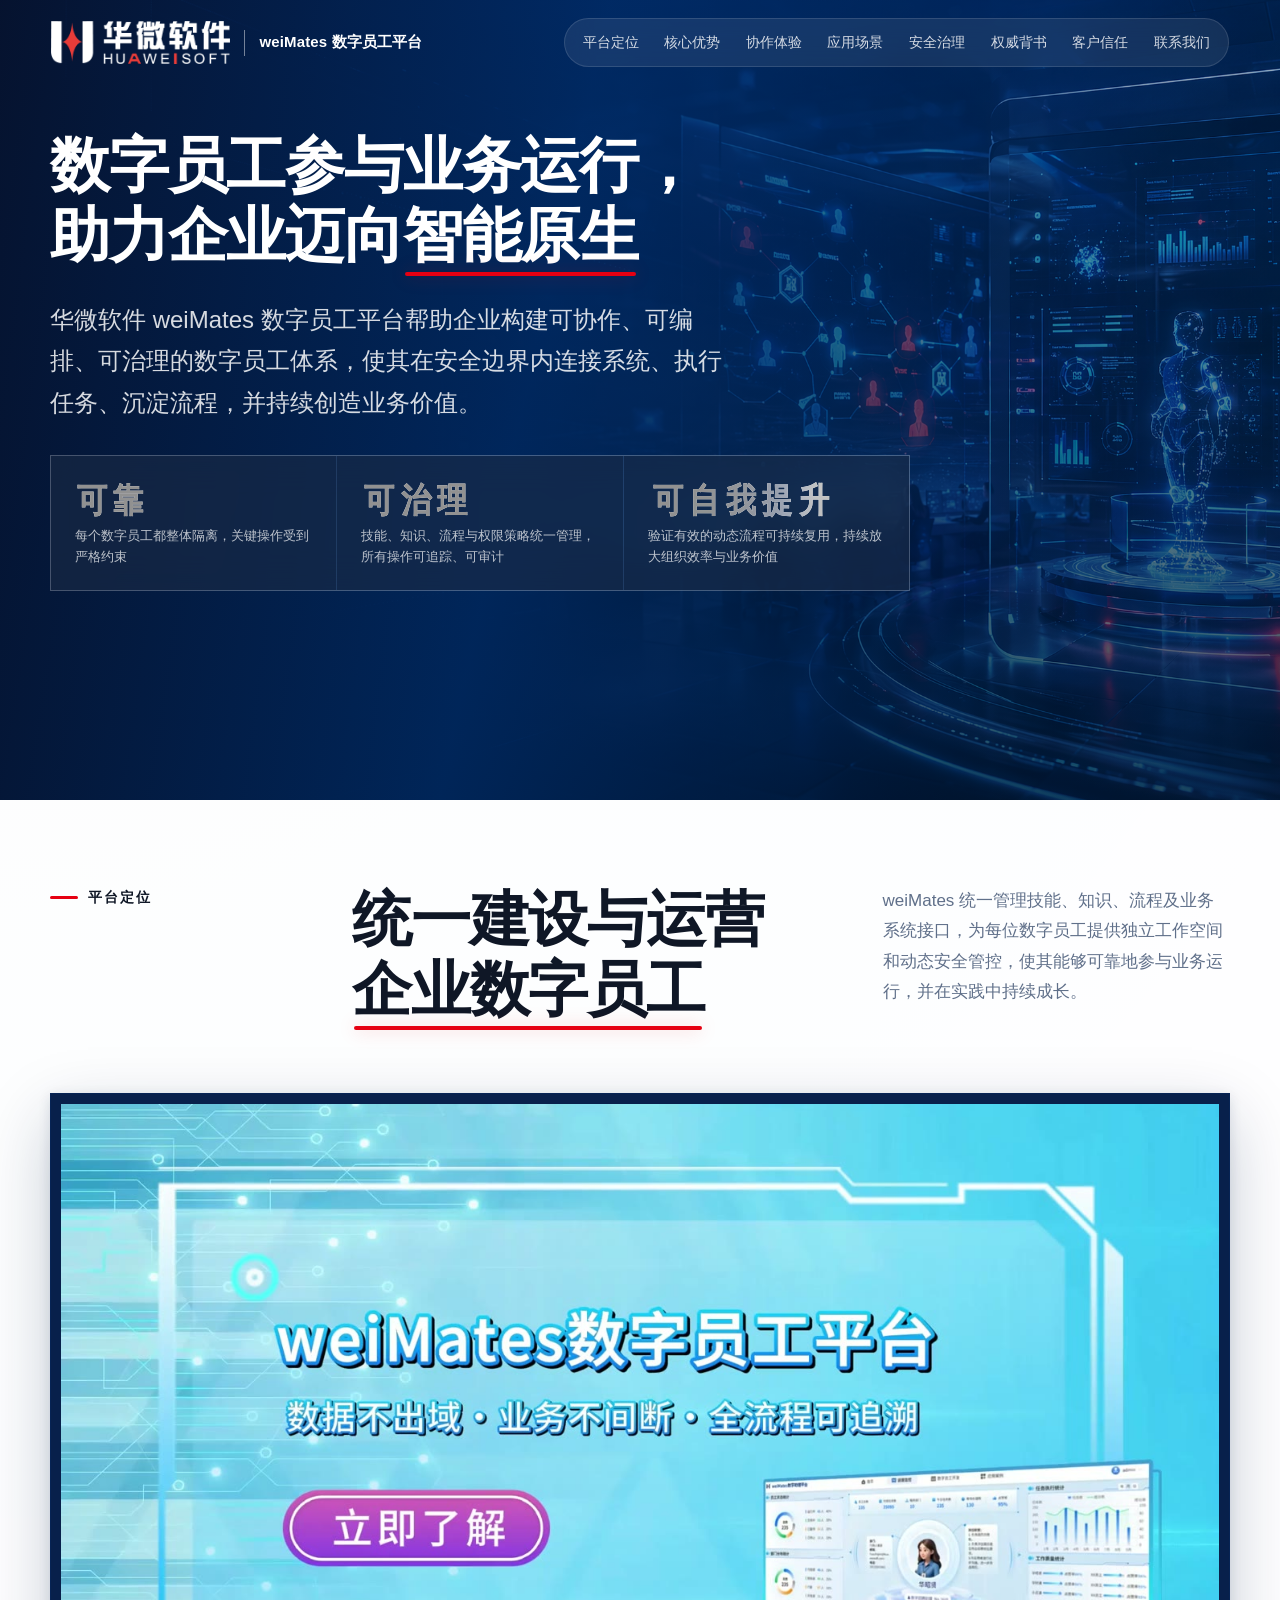
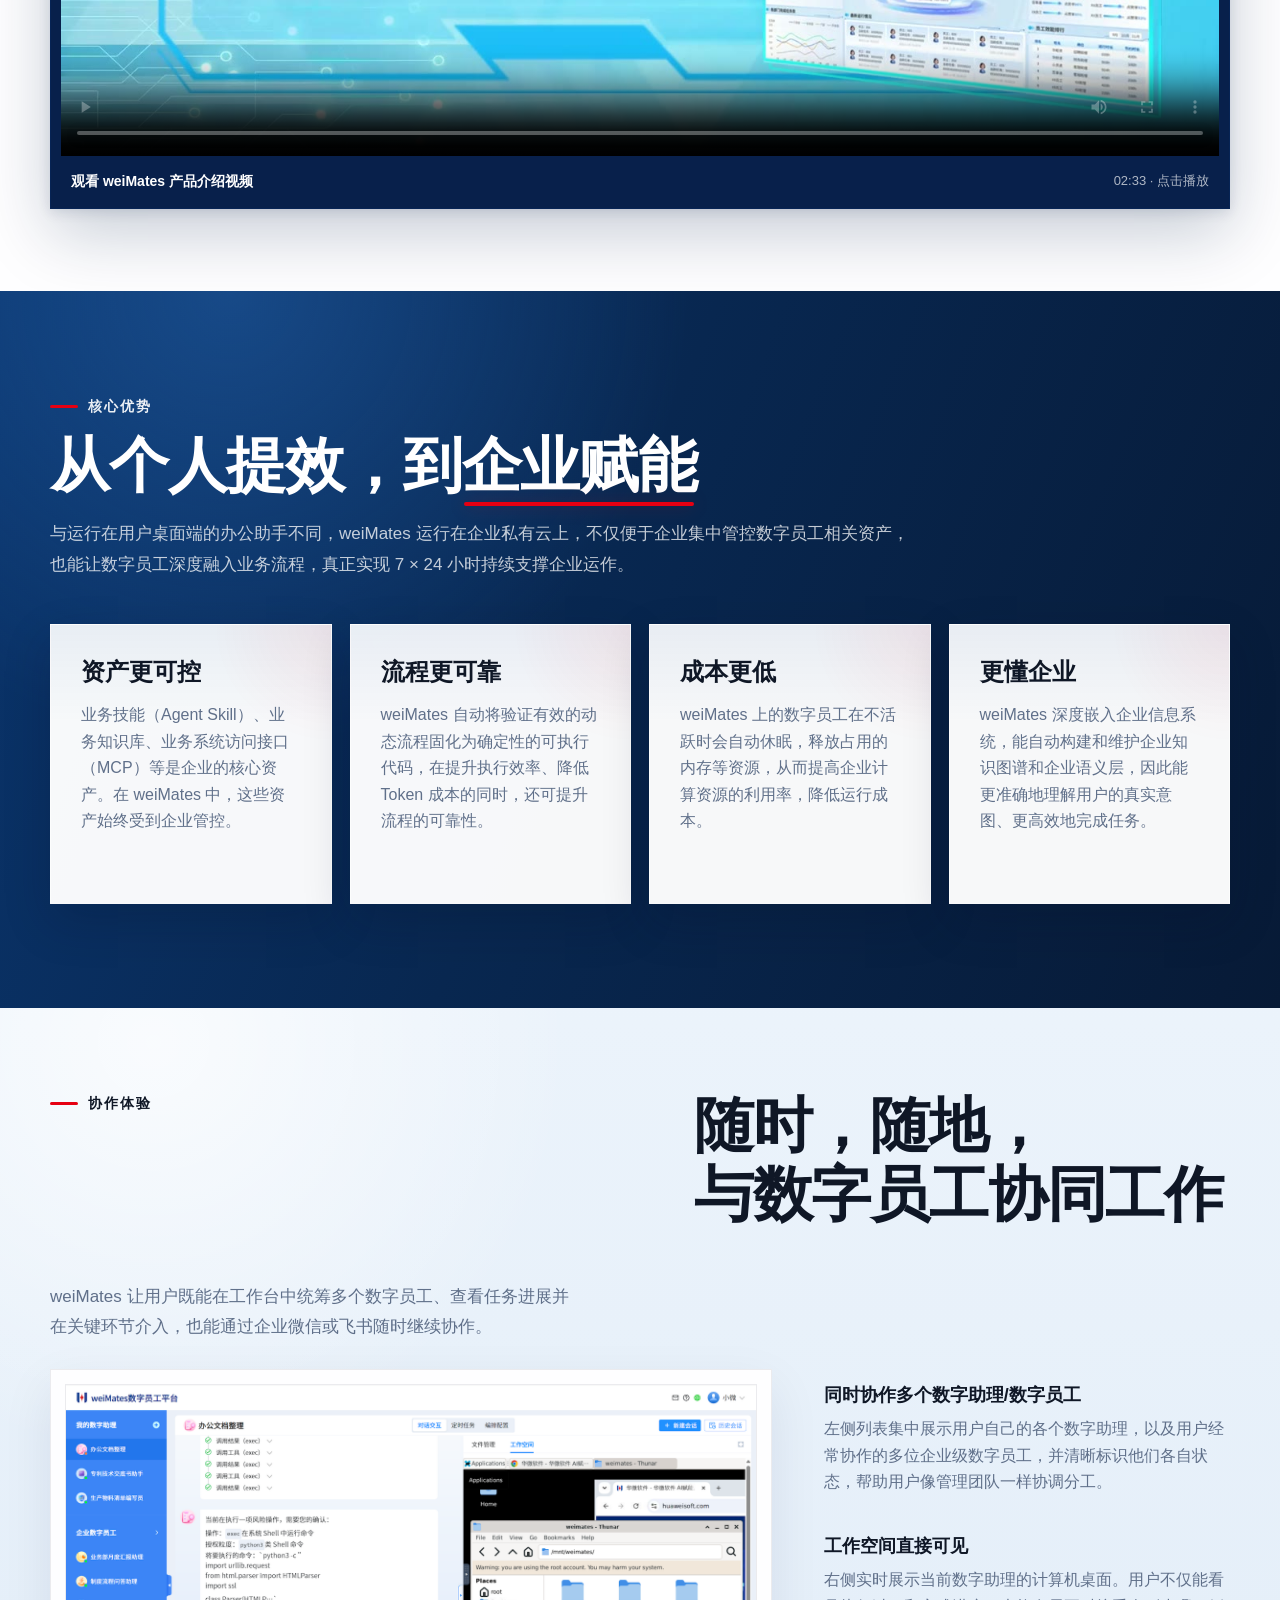
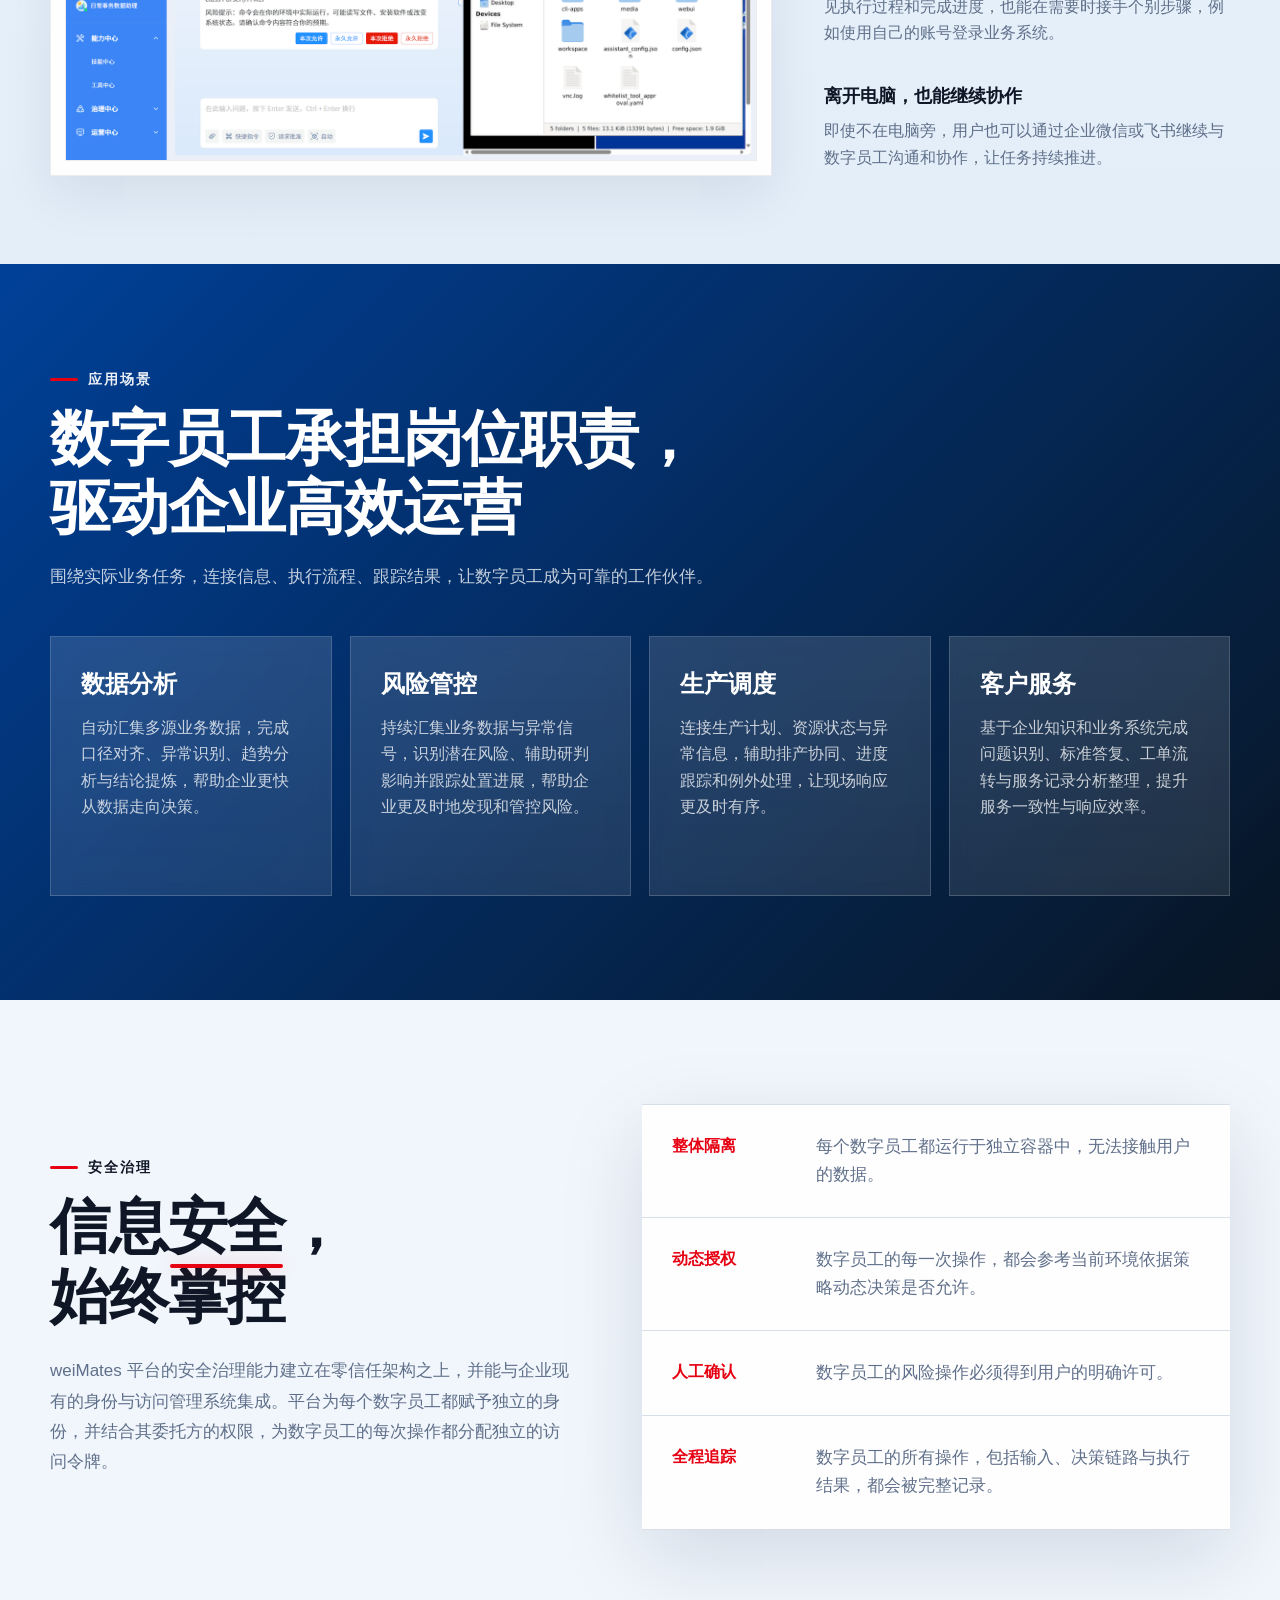
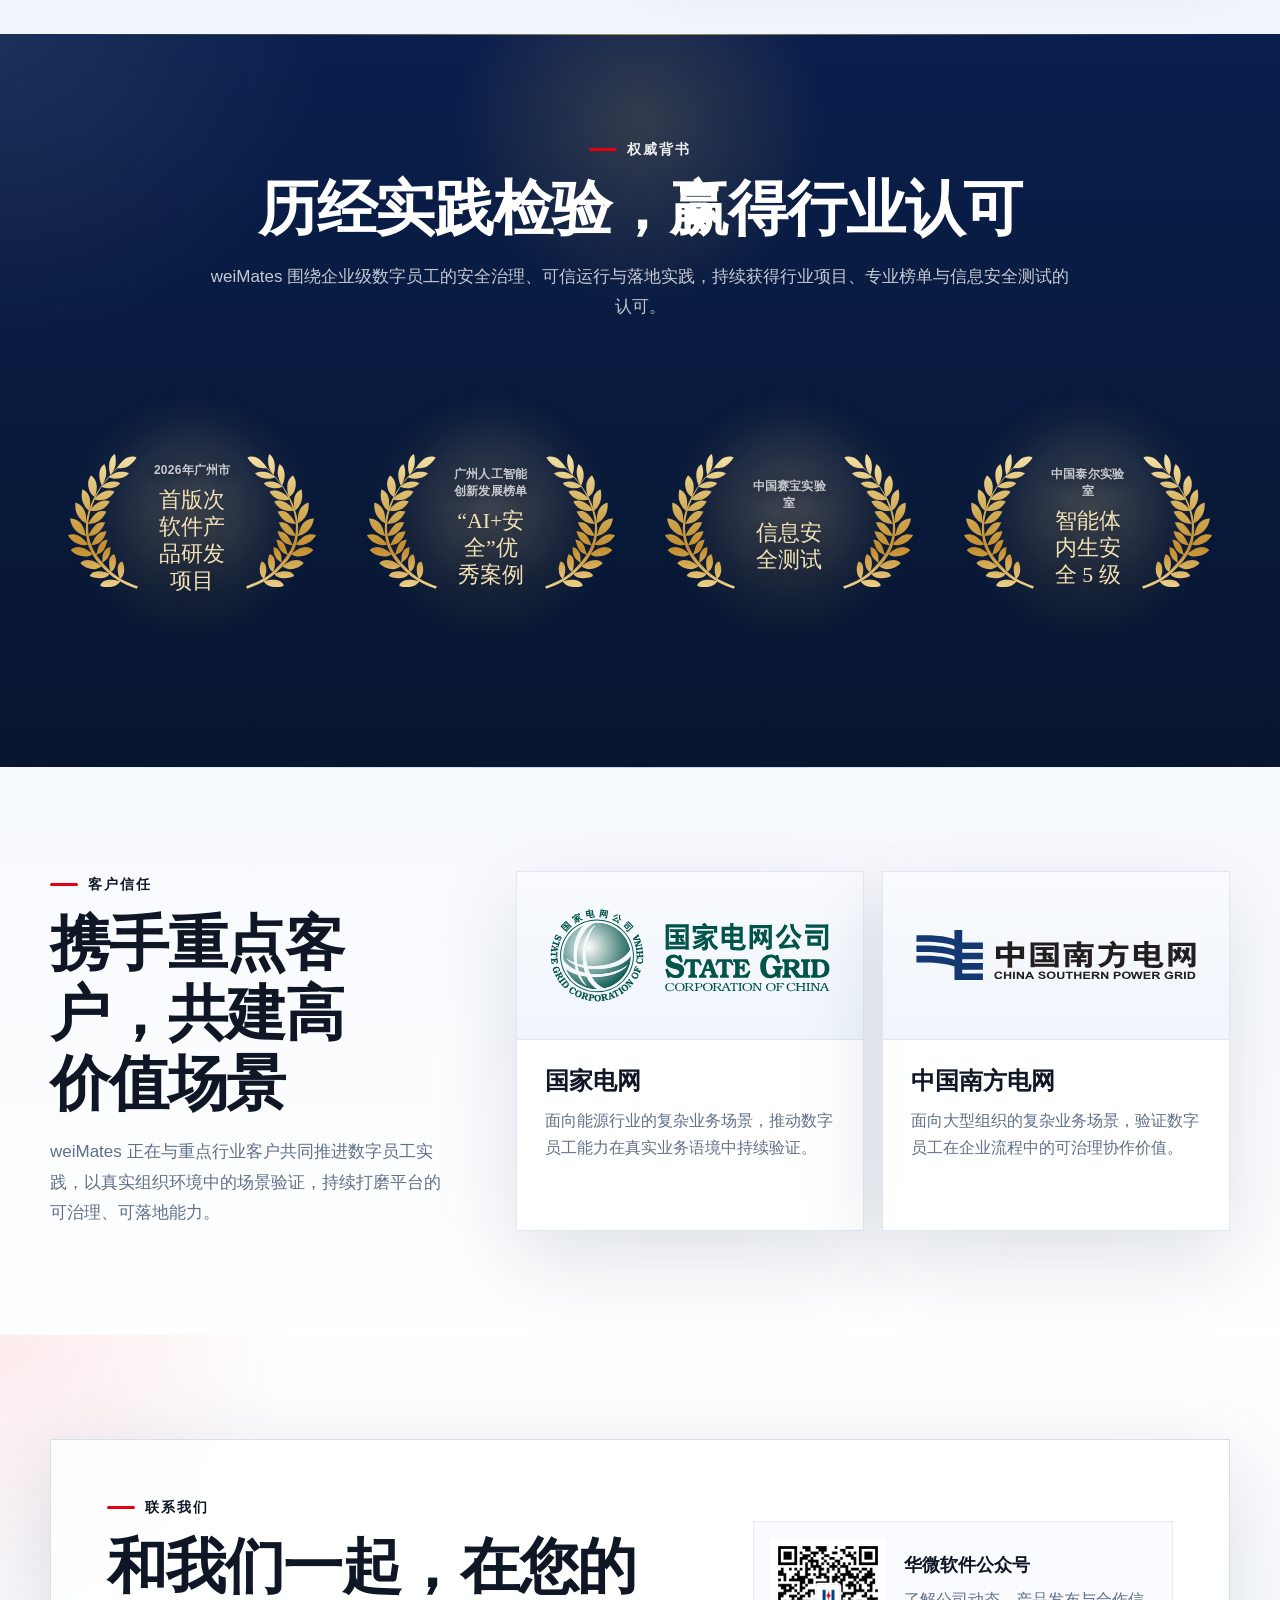
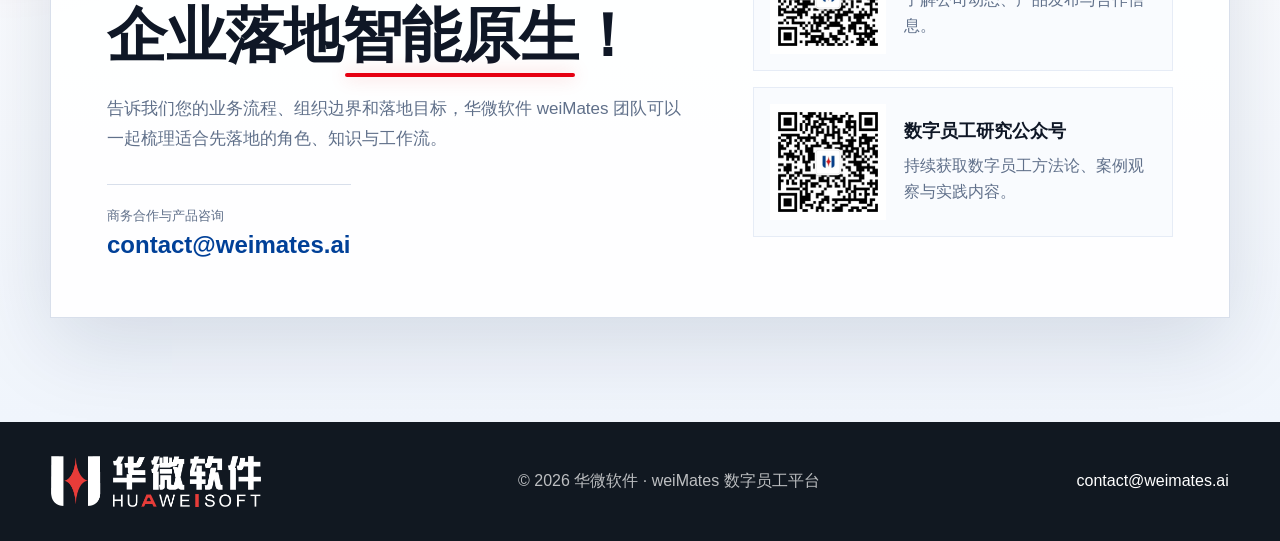
==== commit 0b52c9b3: "微调样式" ====
--- a/index.html
+++ b/index.html
@@ -105,7 +105,7 @@
         </svg>
         <div class="hero-inner">
           <div class="hero-copy">
-            <h1 id="hero-title" class="section-title">数字员工参与业务运行，助力企业迈向<span class="hero-title-accent">智能原生</span></h1>
+            <h1 id="hero-title" class="section-title">数字员工参与业务运行，助力企业迈向<span class="title-accent">智能原生</span></h1>
             <p class="hero-subtitle reveal">
               华微软件 weiMates 数字员工平台帮助企业构建可协作、可编排、可治理的数字员工体系，使其在安全边界内连接系统、执行任务、沉淀流程，并持续创造业务价值。
             </p>
@@ -154,7 +154,7 @@
       <section id="positioning" class="intro-band">
         <div class="section-shell intro-grid">
           <p class="section-kicker">平台定位</p>
-          <h2 class="section-title"><span class="text-nowrap">统一建设与运营</span><span class="text-nowrap">企业数字员工</span></h2>
+          <h2 class="section-title"><span class="text-nowrap">统一建设与运营</span><span class="text-nowrap title-accent">企业数字员工</span></h2>
           <p class="section-lead">
             weiMates 统一管理技能、知识、流程及业务系统接口，为每位数字员工提供独立工作空间和动态安全管控，使其能够可靠地参与业务运行，并在实践中持续成长。
           </p>
@@ -174,27 +174,23 @@
       <section id="advantages" class="section-shell advantages-section">
         <div class="section-heading light">
           <p class="section-kicker">核心优势</p>
-          <h2 class="section-title"><span class="text-nowrap">从个人提效，</span><span class="text-nowrap">到企业赋能</span></h2>
+          <h2 class="section-title"><span class="text-nowrap">从个人提效，</span><span class="text-nowrap">到<span class="title-accent">企业赋能</span></span></h2>
           <p class="section-lead">与运行在用户桌面端的办公助手不同，weiMates 运行在企业私有云上，不仅便于企业集中管控数字员工相关资产，也能让数字员工深度融入业务流程，真正实现 7 × 24 小时持续支撑企业运作。</p>
         </div>
         <div class="advantages-grid">
           <article class="advantage-card reveal">
-            <span class="card-mark" aria-hidden="true"></span>
             <h3>资产更可控</h3>
             <p>业务技能（Agent Skill）、业务知识库、业务系统访问接口（MCP）等是企业的核心资产。在 weiMates 中，这些资产始终受到企业管控。</p>
           </article>
           <article class="advantage-card reveal">
-            <span class="card-mark" aria-hidden="true"></span>
             <h3>流程更可靠</h3>
             <p>weiMates 自动将验证有效的动态流程固化为确定性的可执行代码，在提升执行效率、降低 Token 成本的同时，还可提升流程的可靠性。</p>
           </article>
           <article class="advantage-card reveal">
-            <span class="card-mark" aria-hidden="true"></span>
             <h3>成本更低</h3>
             <p>weiMates 上的数字员工在不活跃时会自动休眠，释放占用的内存等资源，从而提高企业计算资源的利用率，降低运行成本。</p>
           </article>
           <article class="advantage-card reveal">
-            <span class="card-mark" aria-hidden="true"></span>
             <h3>更懂企业</h3>
             <p>weiMates 深度嵌入企业信息系统，能自动构建和维护企业知识图谱和企业语义层，因此能更准确地理解用户的真实意图、更高效地完成任务。</p>
           </article>
@@ -261,7 +257,7 @@
       <section id="governance" class="section-shell governance-section">
         <div class="governance-copy">
           <p class="section-kicker">安全治理</p>
-          <h2 class="section-title"><span class="text-nowrap">数字员工的安全，</span><span class="text-nowrap">始终掌控</span></h2>
+          <h2 class="section-title"><span class="text-nowrap">信息<span class="title-accent">安全</span>，</span><span class="text-nowrap">始终掌控</span></h2>
           <p class="section-lead">
             weiMates 平台的安全治理能力建立在零信任架构之上，并能与企业现有的身份与访问管理系统集成。平台为每个数字员工都赋予独立的身份，并结合其委托方的权限，为数字员工的每次操作都分配独立的访问令牌。
           </p>
@@ -365,7 +361,7 @@
           <div class="contact-panel reveal">
             <div class="contact-copy">
               <p class="section-kicker">联系我们</p>
-              <h2 class="section-title">和我们一起，在您的企业落地智能原生！</h2>
+              <h2 class="section-title">和我们一起，在您的企业落地<span class="title-accent">智能原生</span>！</h2>
               <p class="section-lead">
                 告诉我们您的业务流程、组织边界和落地目标，华微软件 weiMates 团队可以一起梳理适合先落地的角色、知识与工作流。
               </p>
--- a/styles.css
+++ b/styles.css
@@ -261,13 +261,13 @@
   max-width: 900px;
 }
 
-.hero-title-accent {
+.title-accent {
   position: relative;
   display: inline-block;
   white-space: nowrap;
 }
 
-.hero-title-accent::after {
+.title-accent::after {
   content: "";
   position: absolute;
   right: 0.04em;
@@ -500,7 +500,7 @@
 }
 
 .interface-points strong {
-  color: var(--brand-red);
+  color: var(--ink);
   font-size: 18px;
 }
 
@@ -569,16 +569,9 @@
   box-shadow: 0 18px 44px rgba(2, 17, 39, 0.2);
 }
 
-.card-mark {
-  display: block;
-  width: 46px;
-  height: 4px;
-  background: var(--brand-red);
-}
-
 .advantage-card h3,
 .scenario-item h3 {
-  margin: 28px 0 14px;
+  margin: 0 0 14px;
   font-size: 24px;
   line-height: 1.4;
 }
@@ -625,14 +618,6 @@
     linear-gradient(180deg, rgba(255, 255, 255, 0.09), rgba(255, 255, 255, 0.05)),
     rgba(255, 255, 255, 0.05);
   backdrop-filter: blur(10px);
-}
-
-.scenario-item::before {
-  content: "";
-  display: block;
-  width: 46px;
-  height: 4px;
-  background: var(--brand-red);
 }
 
 .governance-section {
@@ -1238,7 +1223,7 @@
 
   .advantage-card h3,
   .scenario-item h3 {
-    margin: 20px 0 10px;
+    margin: 0 0 10px;
   }
 
   .customer-grid {
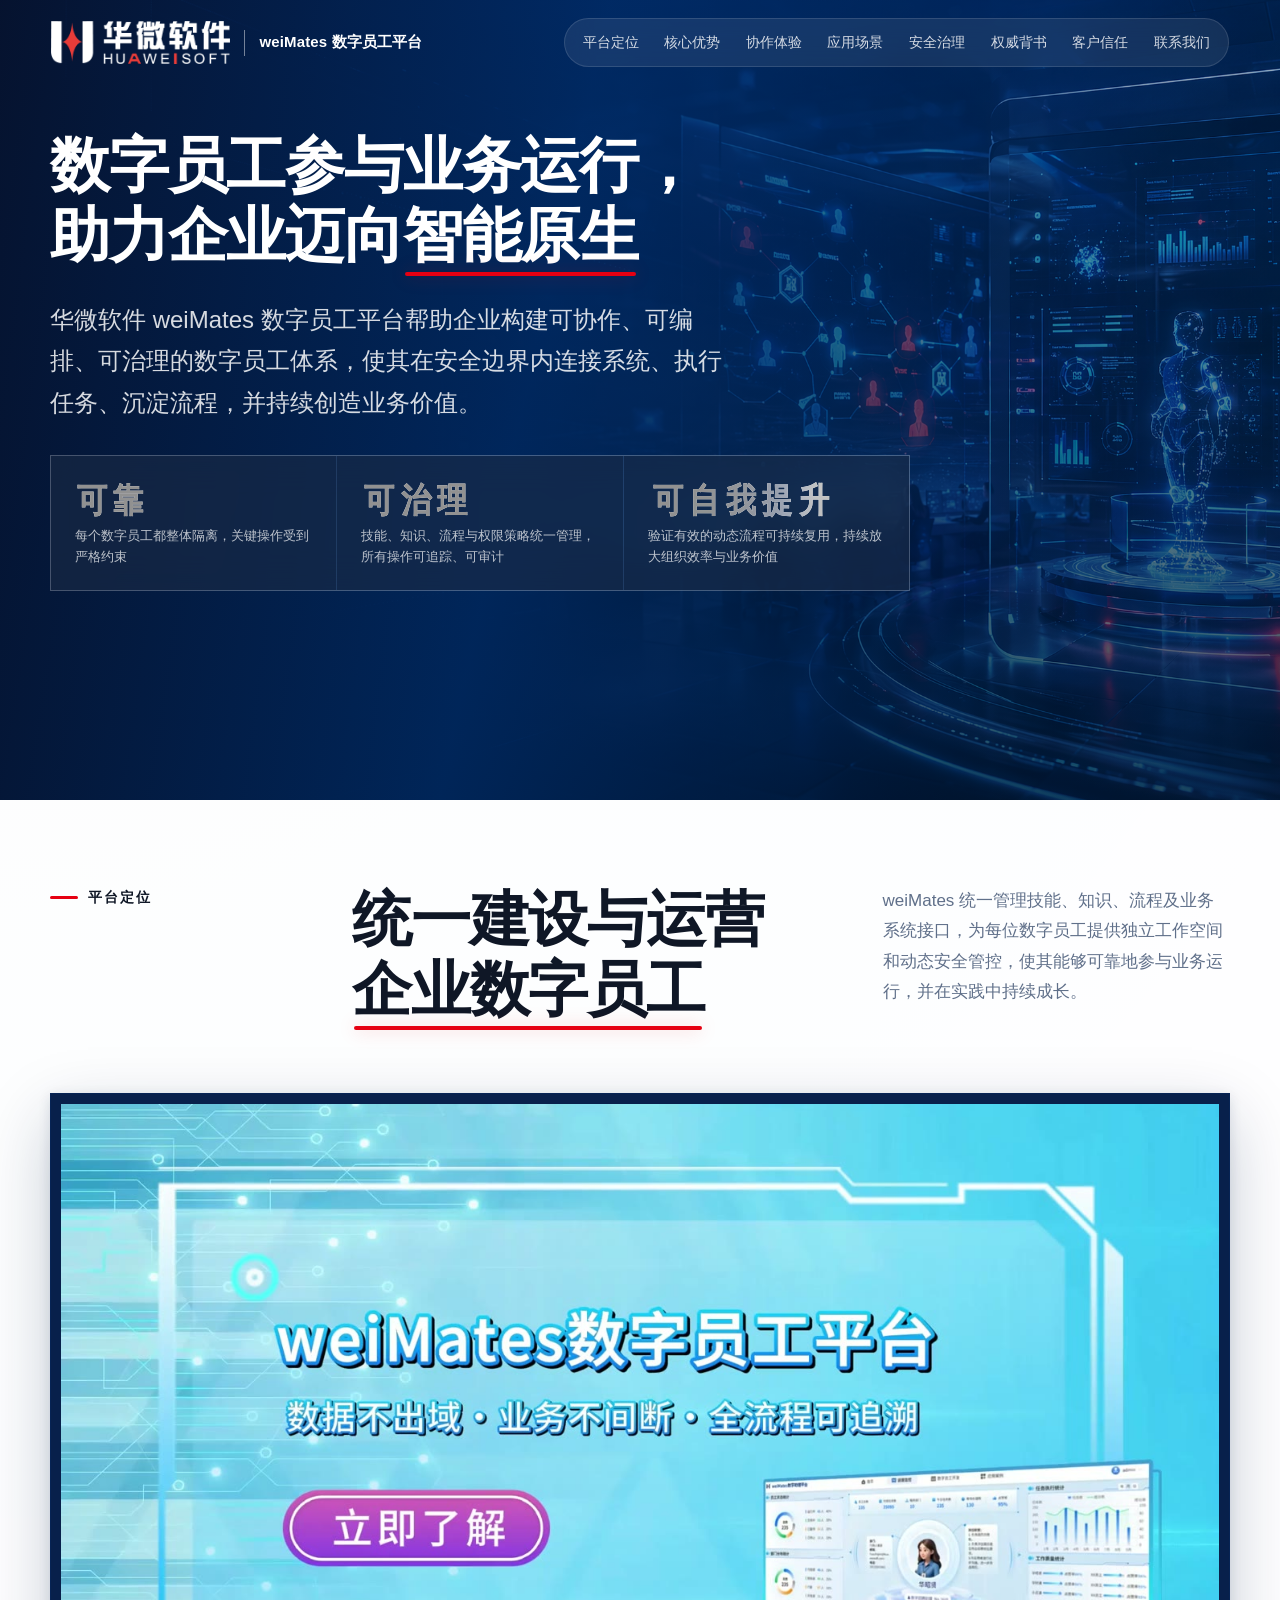
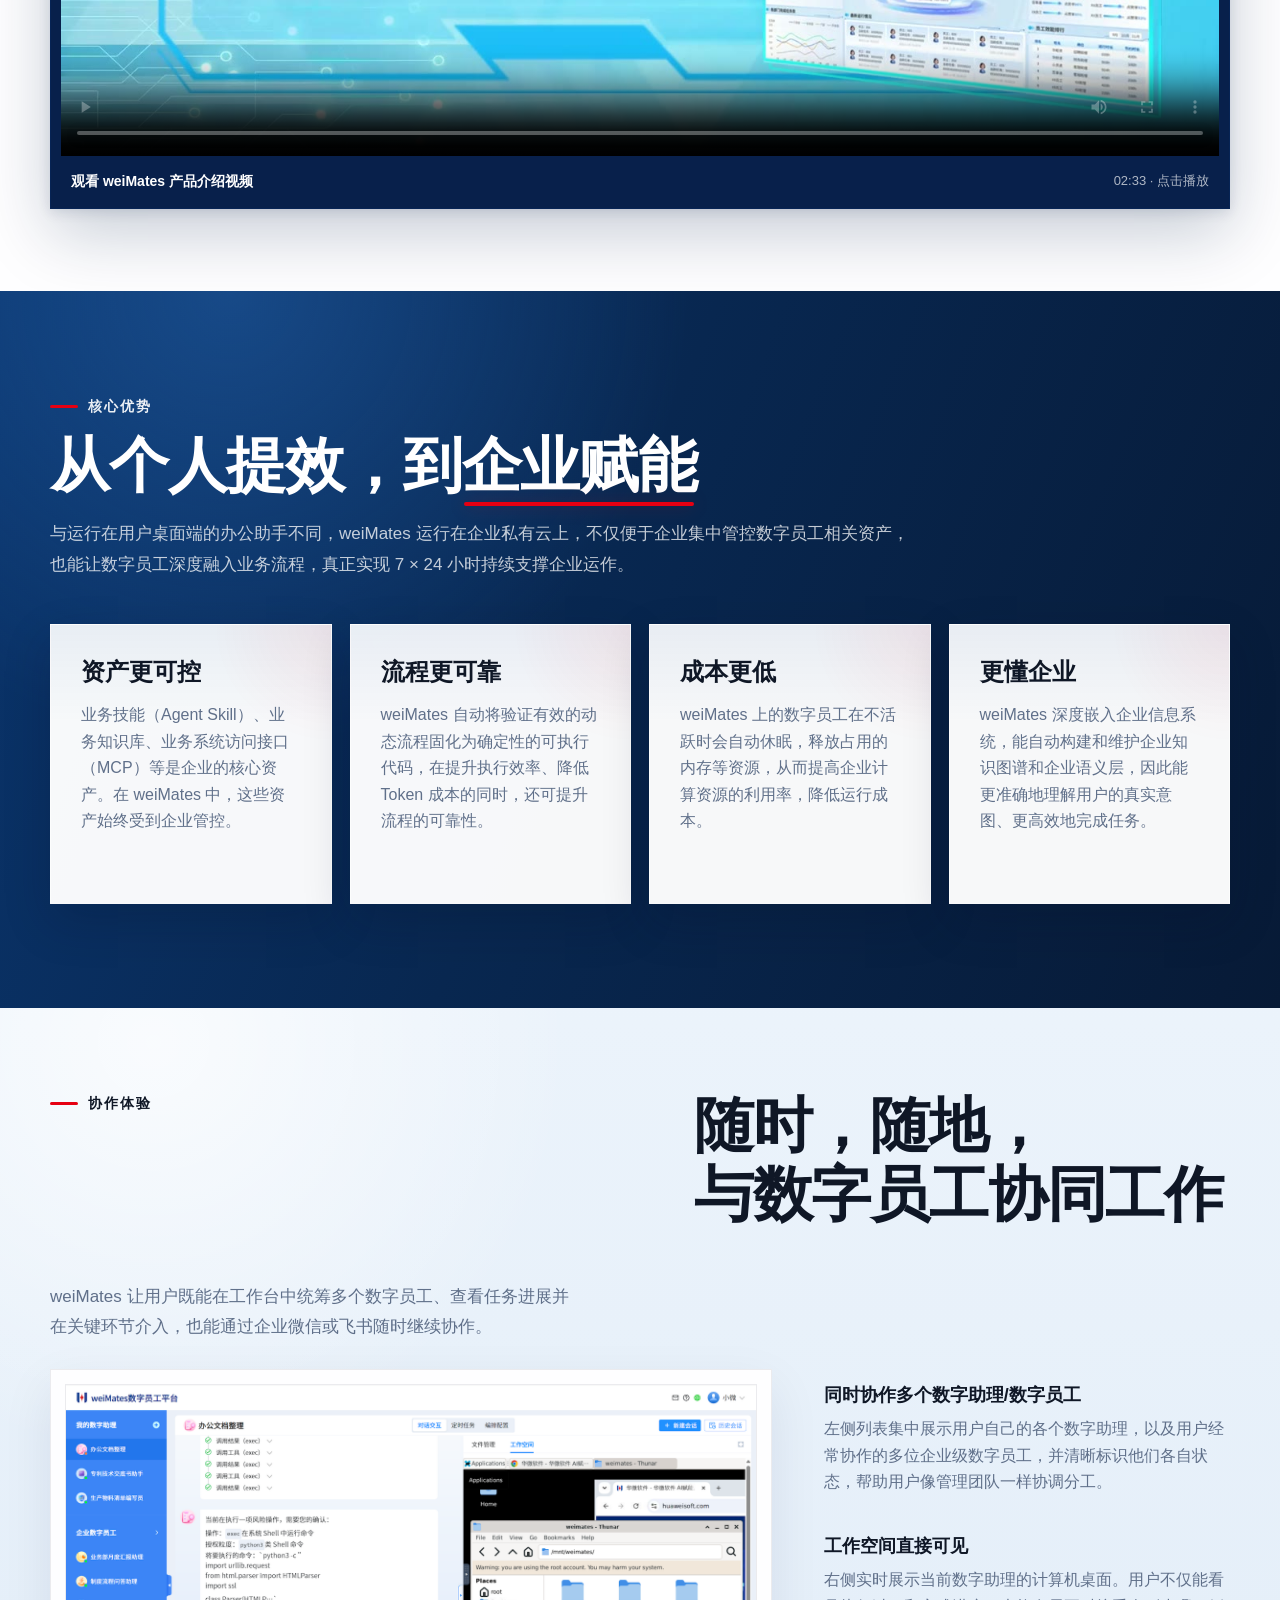
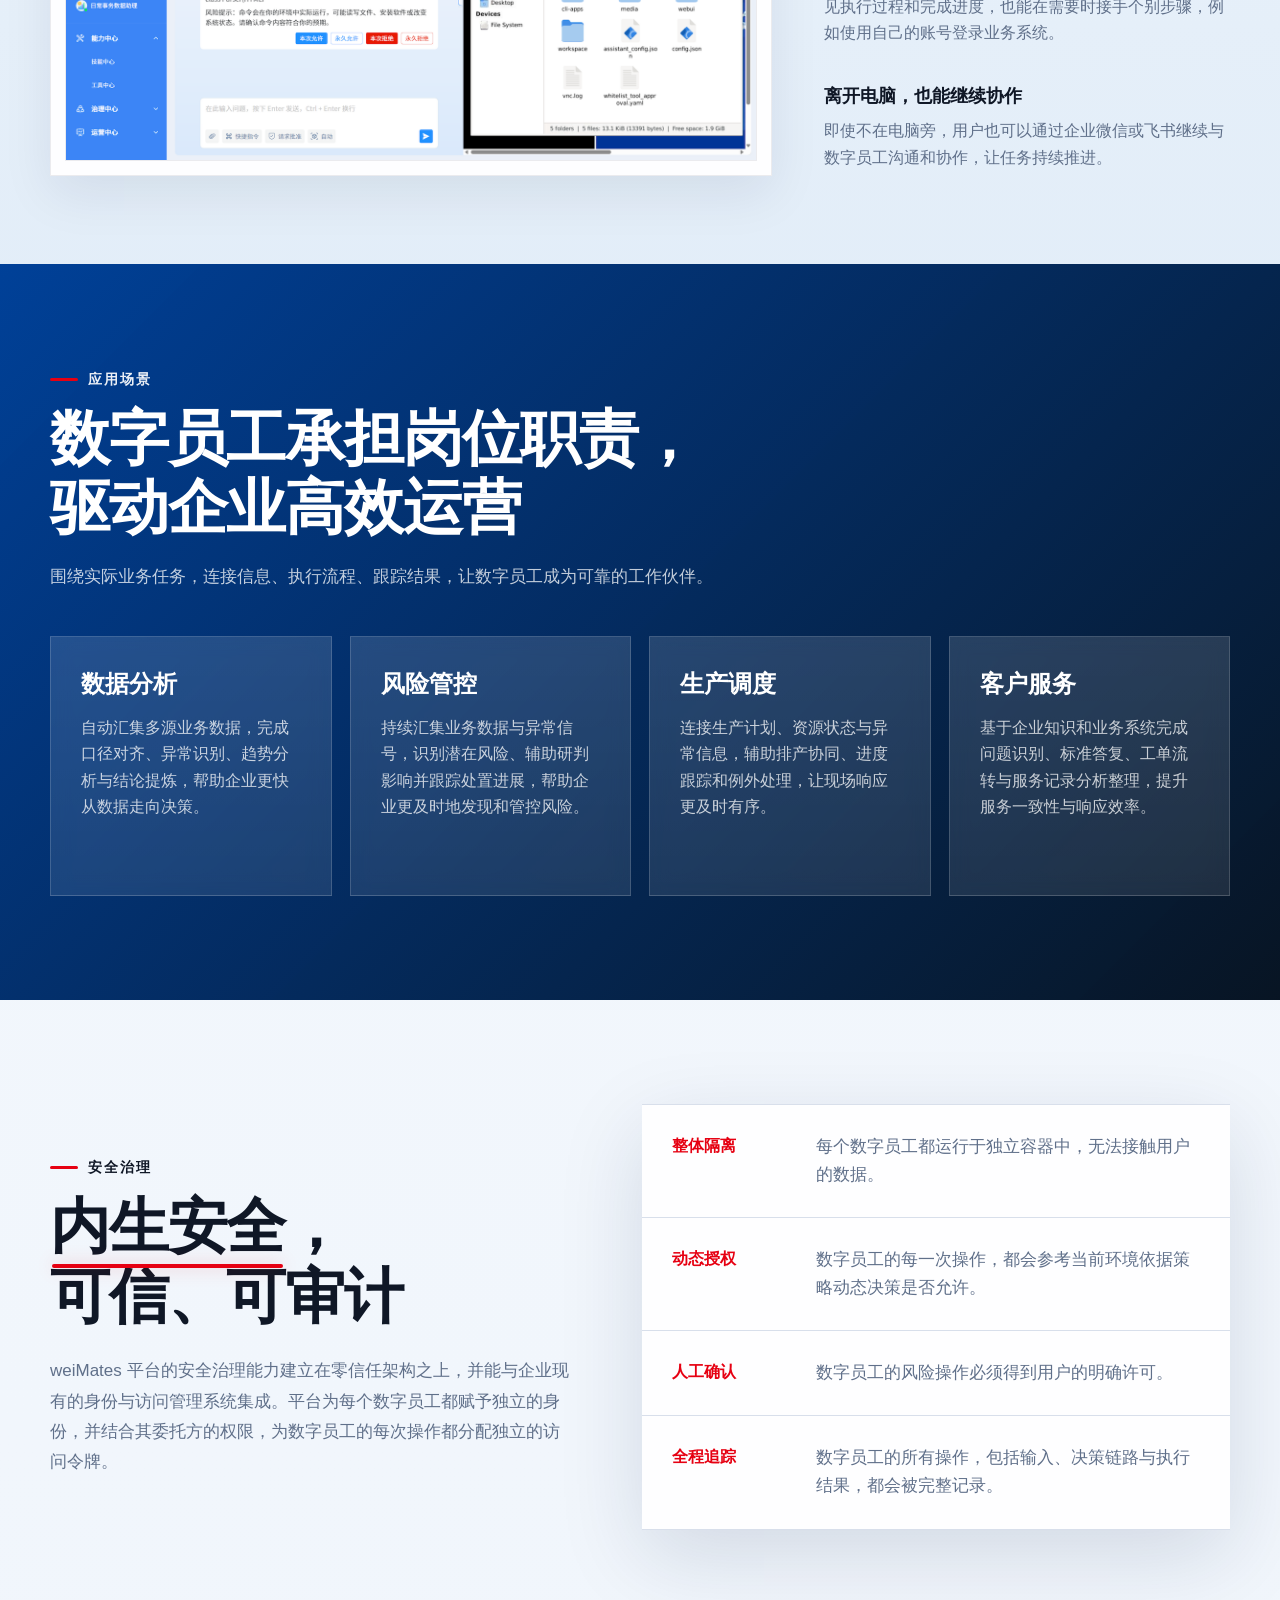
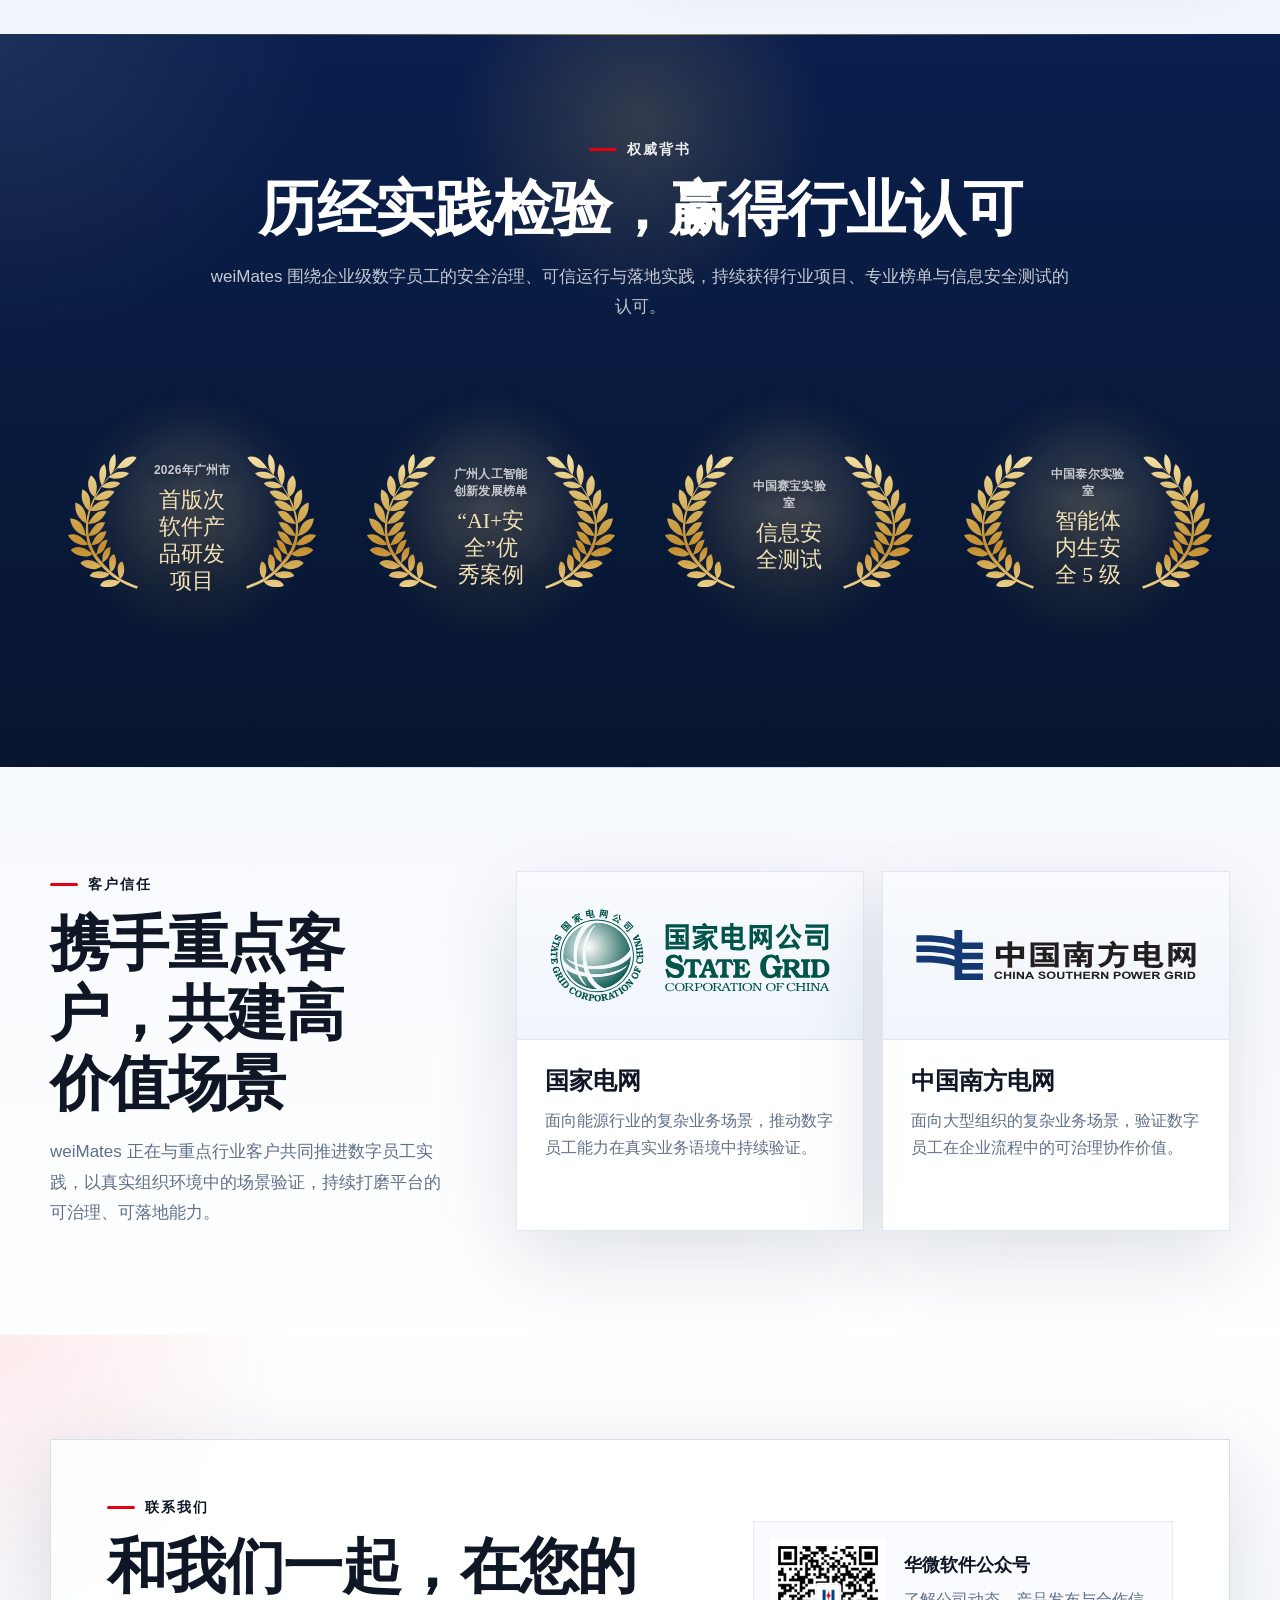
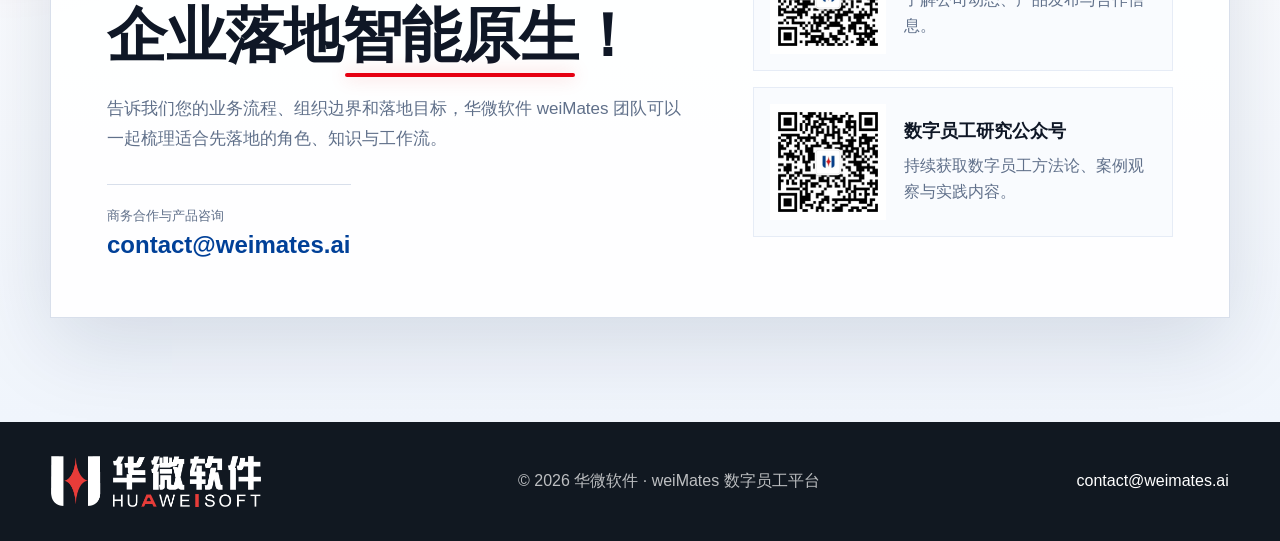
==== commit f0835139: "微调文字" ====
--- a/index.html
+++ b/index.html
@@ -257,7 +257,7 @@
       <section id="governance" class="section-shell governance-section">
         <div class="governance-copy">
           <p class="section-kicker">安全治理</p>
-          <h2 class="section-title"><span class="text-nowrap">信息<span class="title-accent">安全</span>，</span><span class="text-nowrap">始终掌控</span></h2>
+          <h2 class="section-title"><span class="title-accent">内生安全</span>，<span class="text-nowrap">可信、可审计</span></h2>
           <p class="section-lead">
             weiMates 平台的安全治理能力建立在零信任架构之上，并能与企业现有的身份与访问管理系统集成。平台为每个数字员工都赋予独立的身份，并结合其委托方的权限，为数字员工的每次操作都分配独立的访问令牌。
           </p>
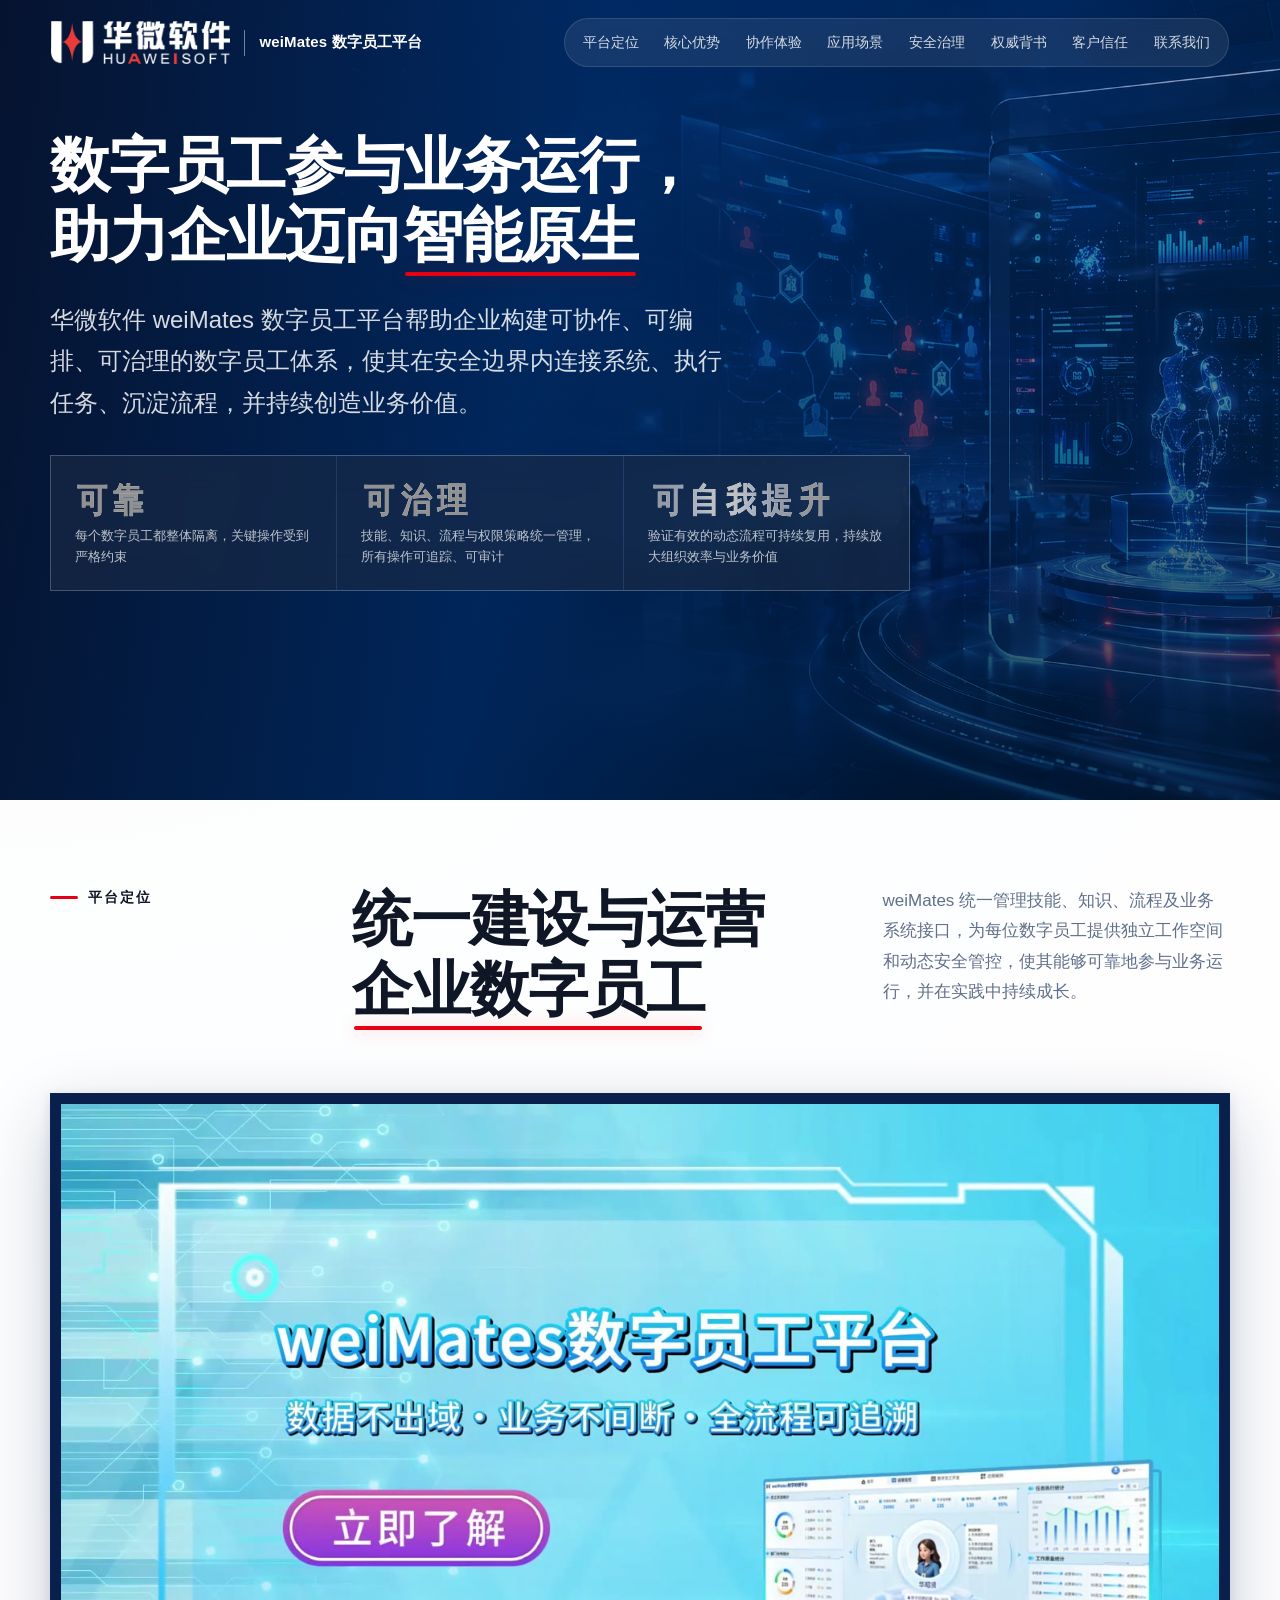
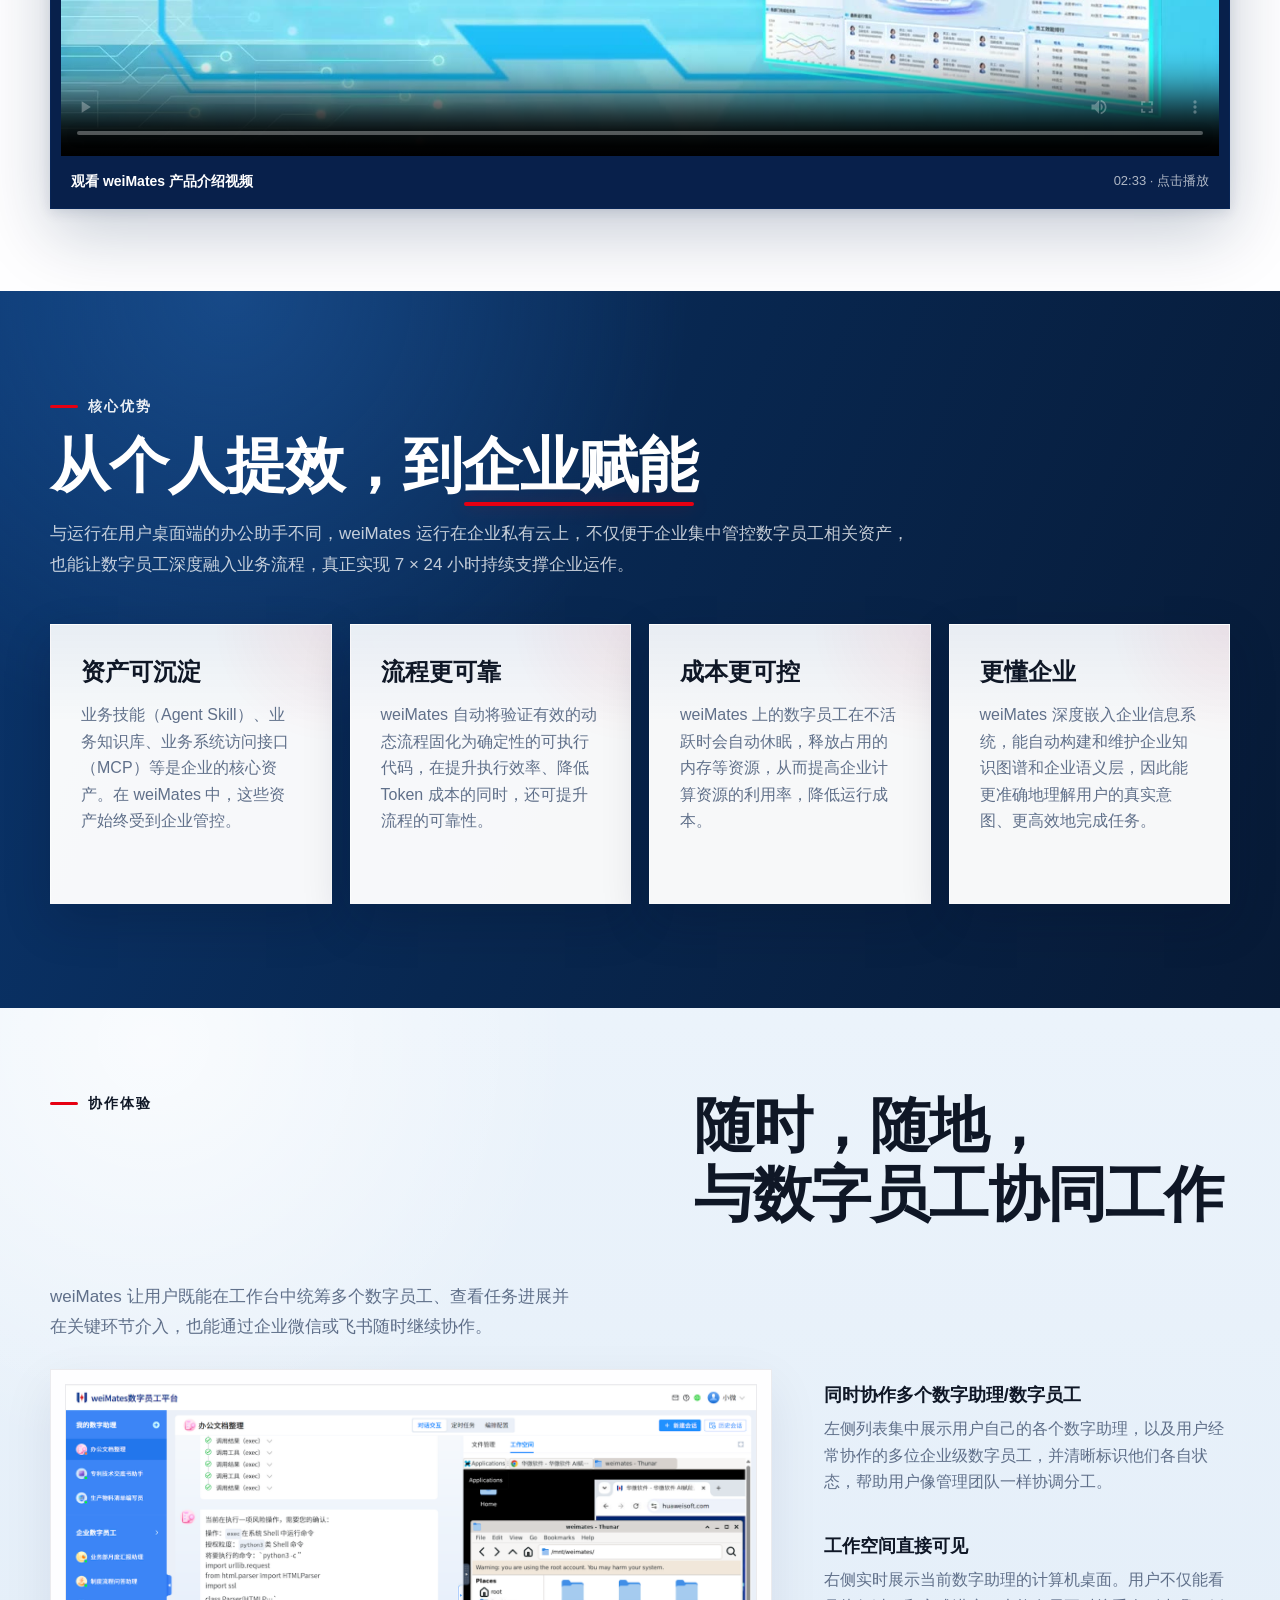
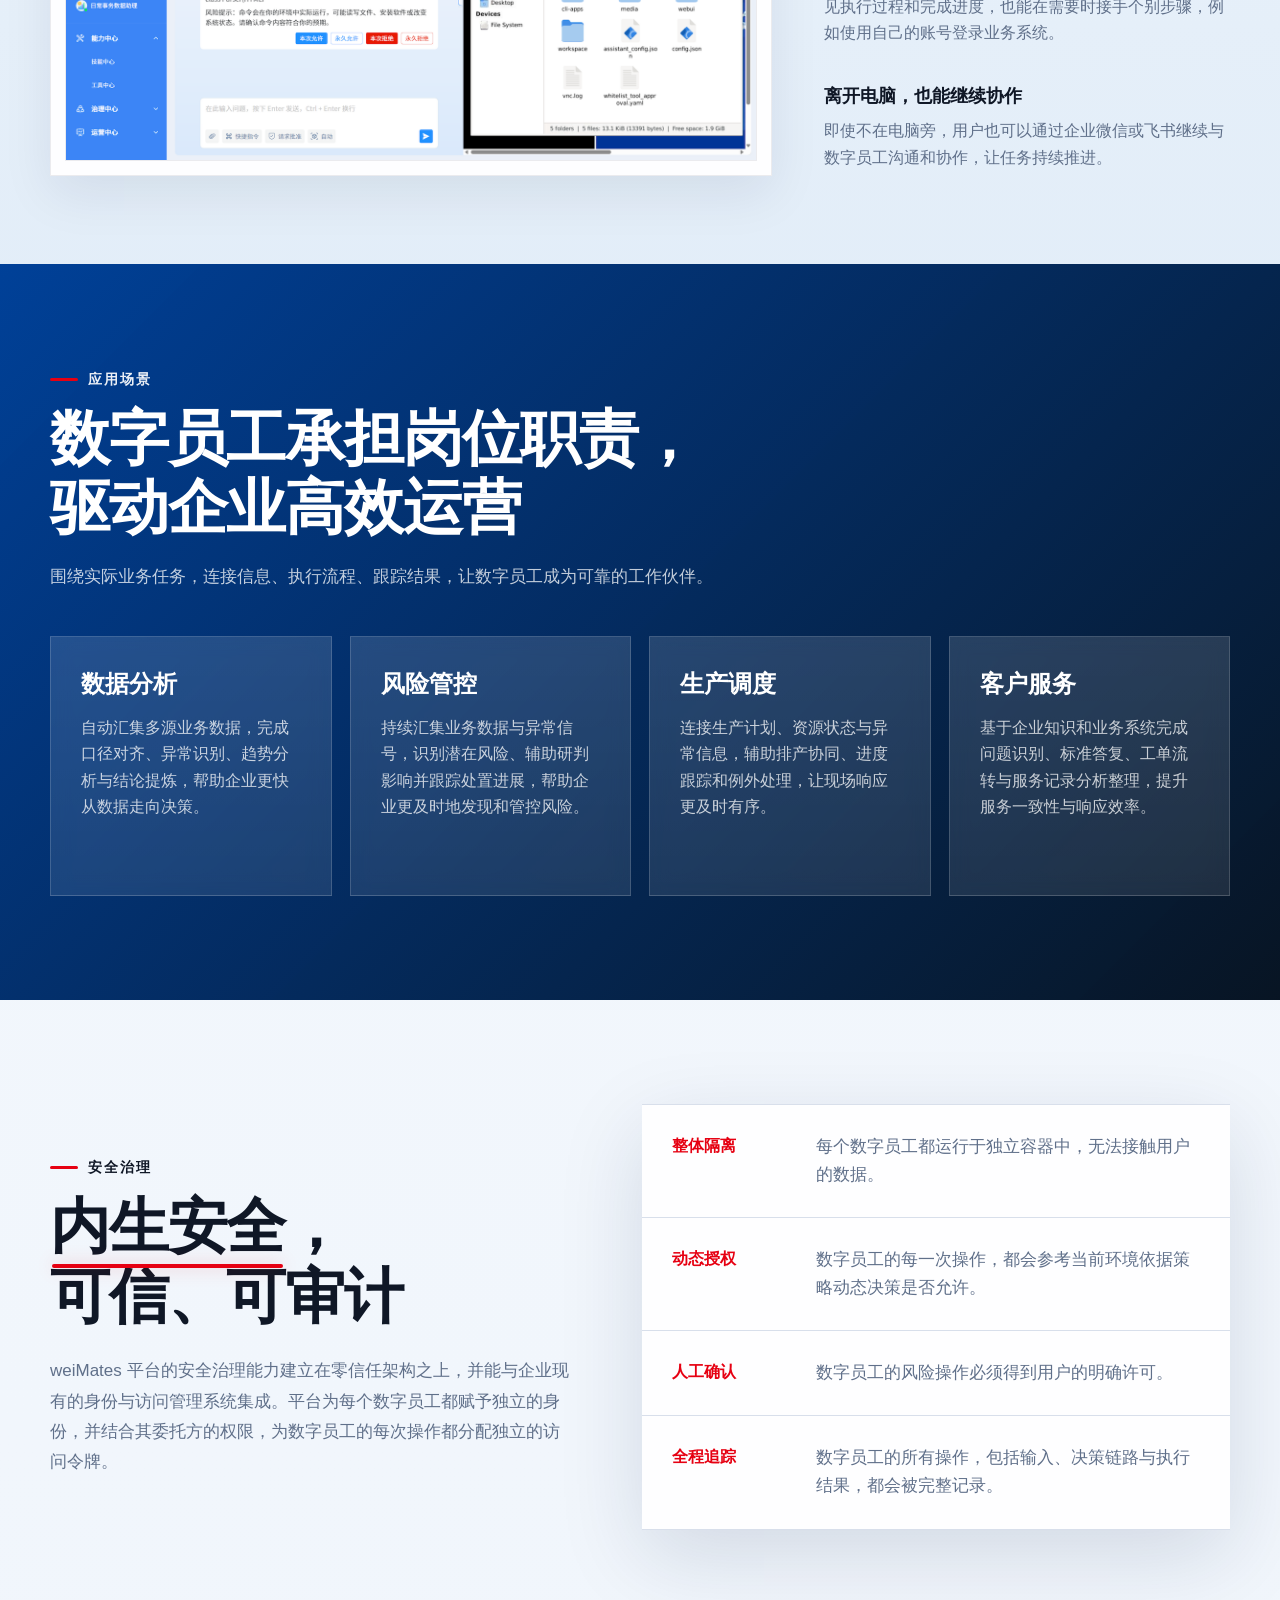
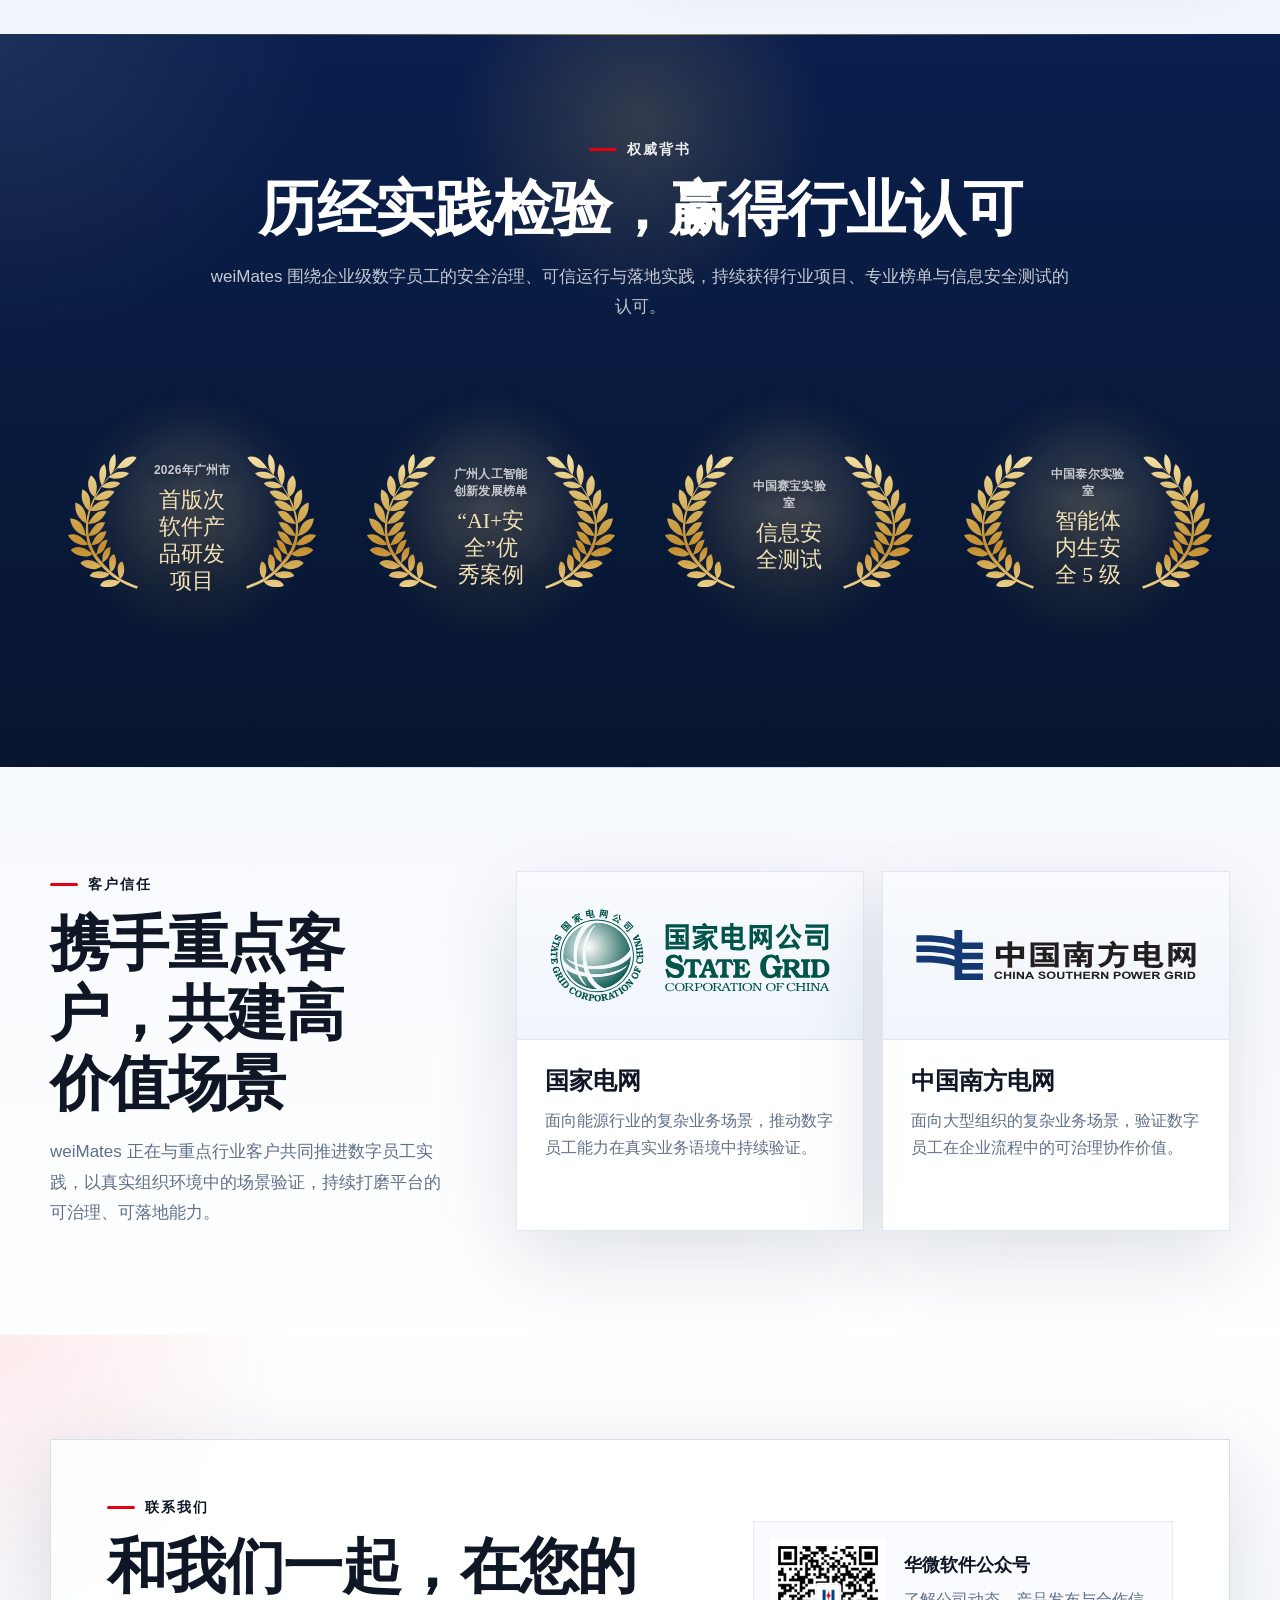
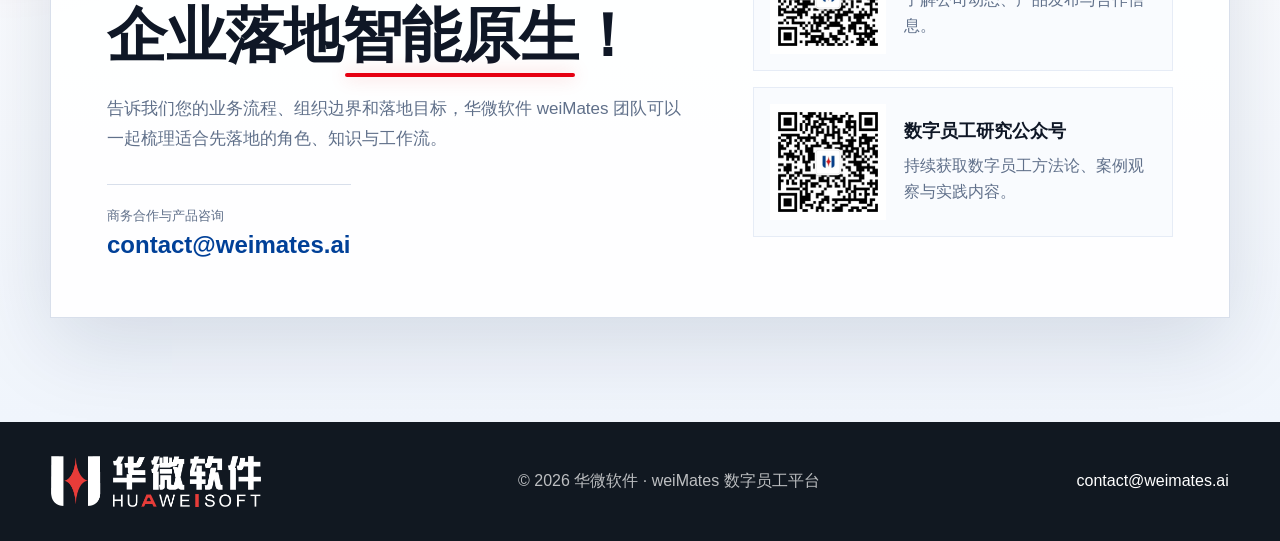
==== commit 9f8c90ab: "细微文字调整" ====
--- a/index.html
+++ b/index.html
@@ -179,7 +179,7 @@
         </div>
         <div class="advantages-grid">
           <article class="advantage-card reveal">
-            <h3>资产更可控</h3>
+            <h3>资产可沉淀</h3>
             <p>业务技能（Agent Skill）、业务知识库、业务系统访问接口（MCP）等是企业的核心资产。在 weiMates 中，这些资产始终受到企业管控。</p>
           </article>
           <article class="advantage-card reveal">
@@ -187,7 +187,7 @@
             <p>weiMates 自动将验证有效的动态流程固化为确定性的可执行代码，在提升执行效率、降低 Token 成本的同时，还可提升流程的可靠性。</p>
           </article>
           <article class="advantage-card reveal">
-            <h3>成本更低</h3>
+            <h3>成本更可控</h3>
             <p>weiMates 上的数字员工在不活跃时会自动休眠，释放占用的内存等资源，从而提高企业计算资源的利用率，降低运行成本。</p>
           </article>
           <article class="advantage-card reveal">
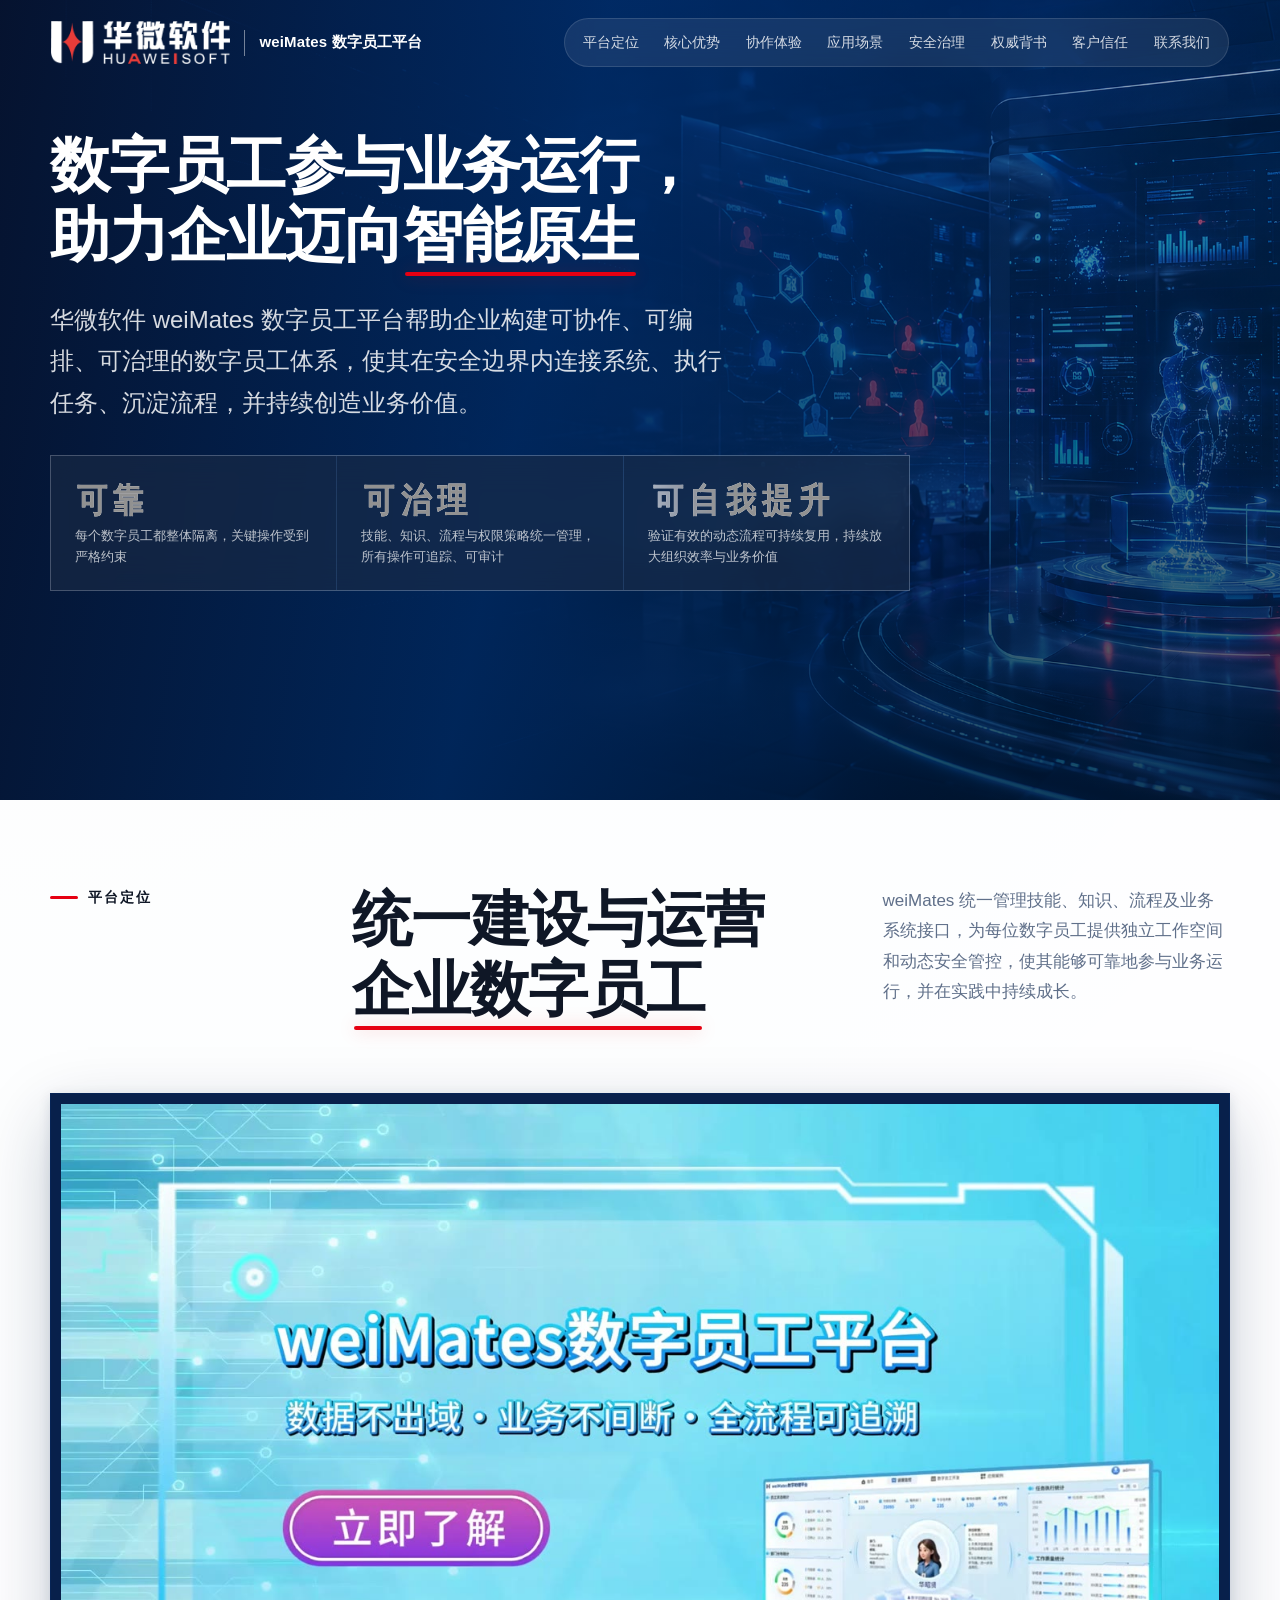
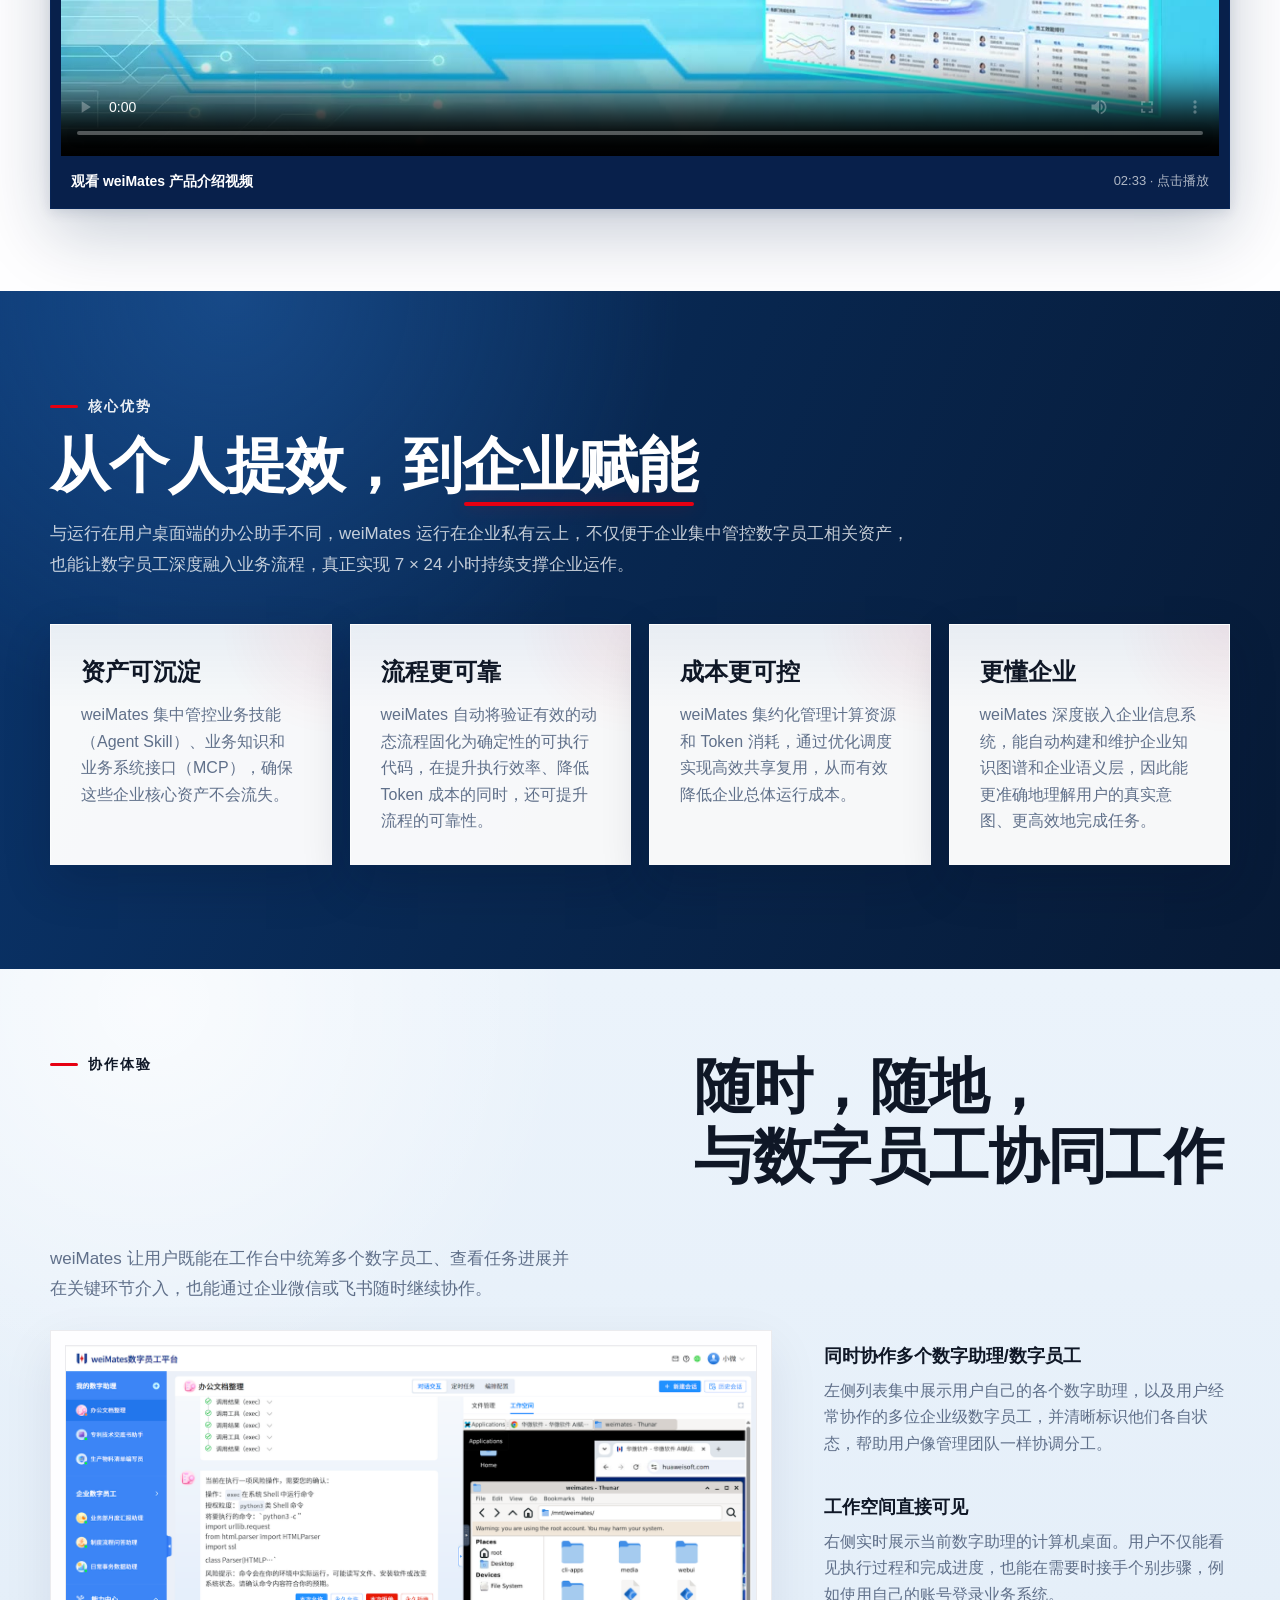
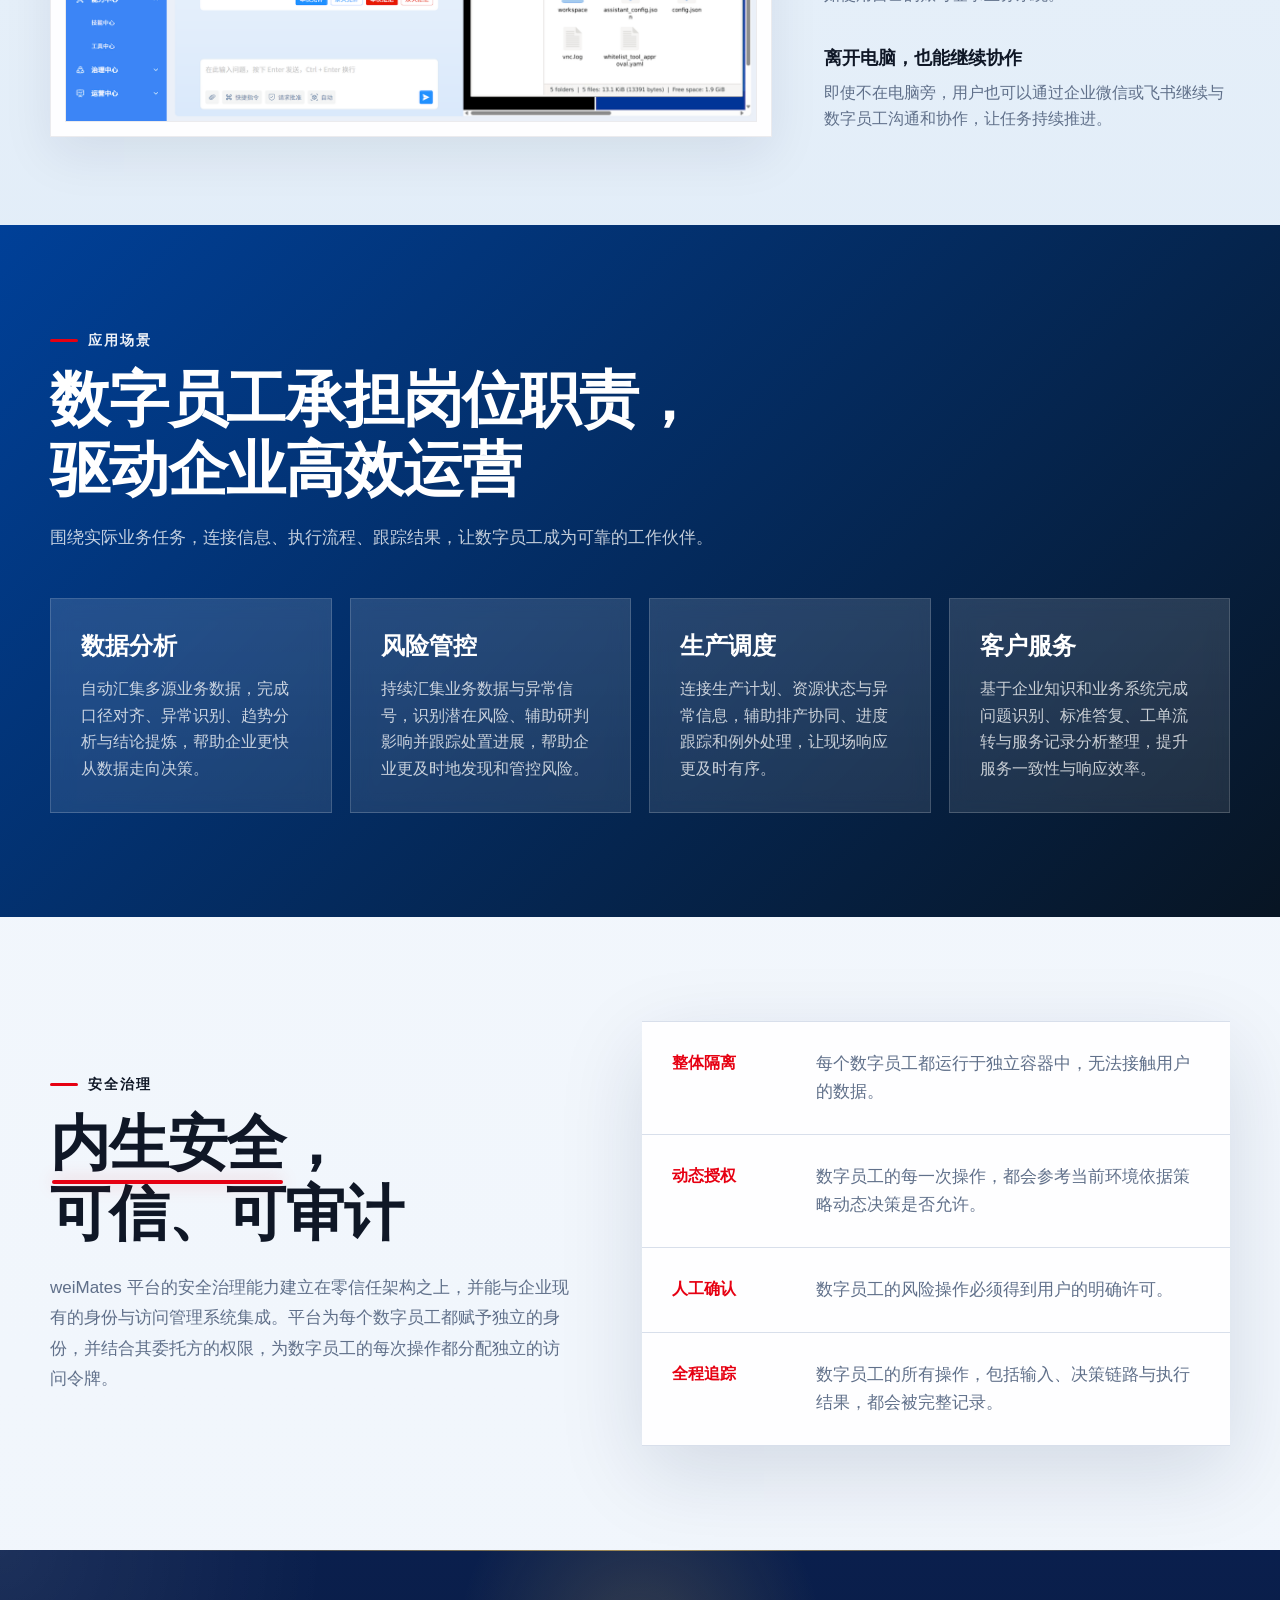
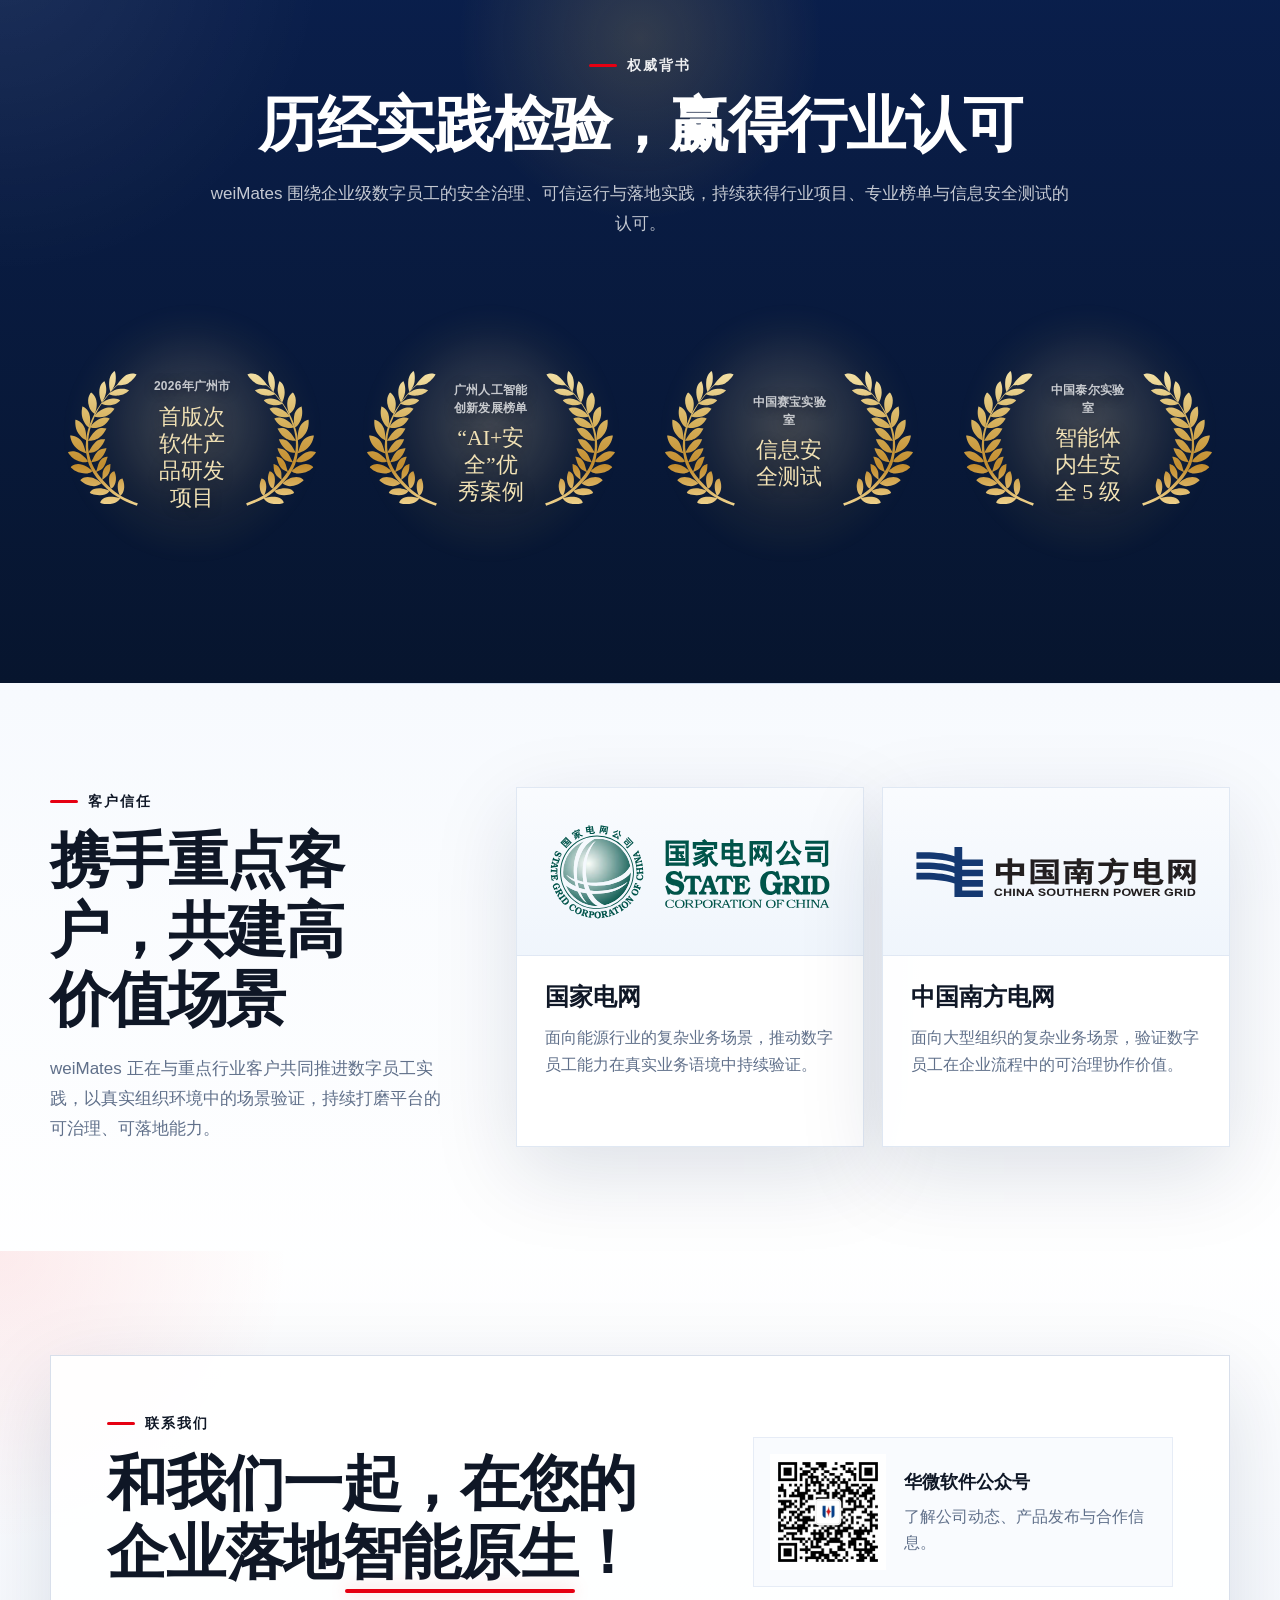
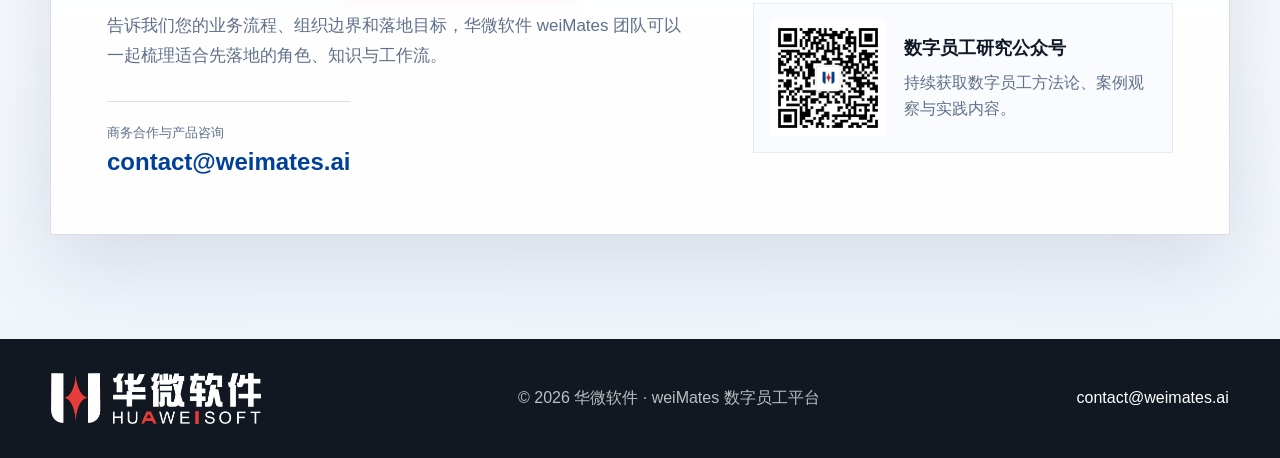
==== commit 6e76e1dc: "微调了格式和文字" ====
--- a/index.html
+++ b/index.html
@@ -31,7 +31,7 @@
     <link rel="icon" type="image/png" sizes="16x16" href="assets/favicon-16x16.png">
     <link rel="apple-touch-icon" sizes="180x180" href="assets/apple-touch-icon.png">
     <link rel="preload" as="image" href="assets/weimates-hero.png">
-    <link rel="stylesheet" href="styles.css?v=20">
+    <link rel="stylesheet" href="styles.css?v=21">
     <script type="application/ld+json">
       {
         "@context": "https://schema.org",
@@ -180,7 +180,7 @@
         <div class="advantages-grid">
           <article class="advantage-card reveal">
             <h3>资产可沉淀</h3>
-            <p>业务技能（Agent Skill）、业务知识库、业务系统访问接口（MCP）等是企业的核心资产。在 weiMates 中，这些资产始终受到企业管控。</p>
+            <p>weiMates 集中管控业务技能（Agent Skill）、业务知识和业务系统接口（MCP），确保这些企业核心资产不会流失。</p>
           </article>
           <article class="advantage-card reveal">
             <h3>流程更可靠</h3>
@@ -188,7 +188,7 @@
           </article>
           <article class="advantage-card reveal">
             <h3>成本更可控</h3>
-            <p>weiMates 上的数字员工在不活跃时会自动休眠，释放占用的内存等资源，从而提高企业计算资源的利用率，降低运行成本。</p>
+            <p>weiMates 集约化管理计算资源和 Token 消耗，通过优化调度实现高效共享复用，从而有效降低企业总体运行成本。</p>
           </article>
           <article class="advantage-card reveal">
             <h3>更懂企业</h3>
--- a/styles.css
+++ b/styles.css
@@ -558,7 +558,6 @@
 }
 
 .advantage-card {
-  min-height: 280px;
   padding: 30px;
   border: 1px solid rgba(255, 255, 255, 0.7);
   color: var(--ink);
@@ -611,7 +610,6 @@
 }
 
 .scenario-item {
-  min-height: 260px;
   padding: 30px;
   border: 1px solid rgba(255, 255, 255, 0.16);
   background:
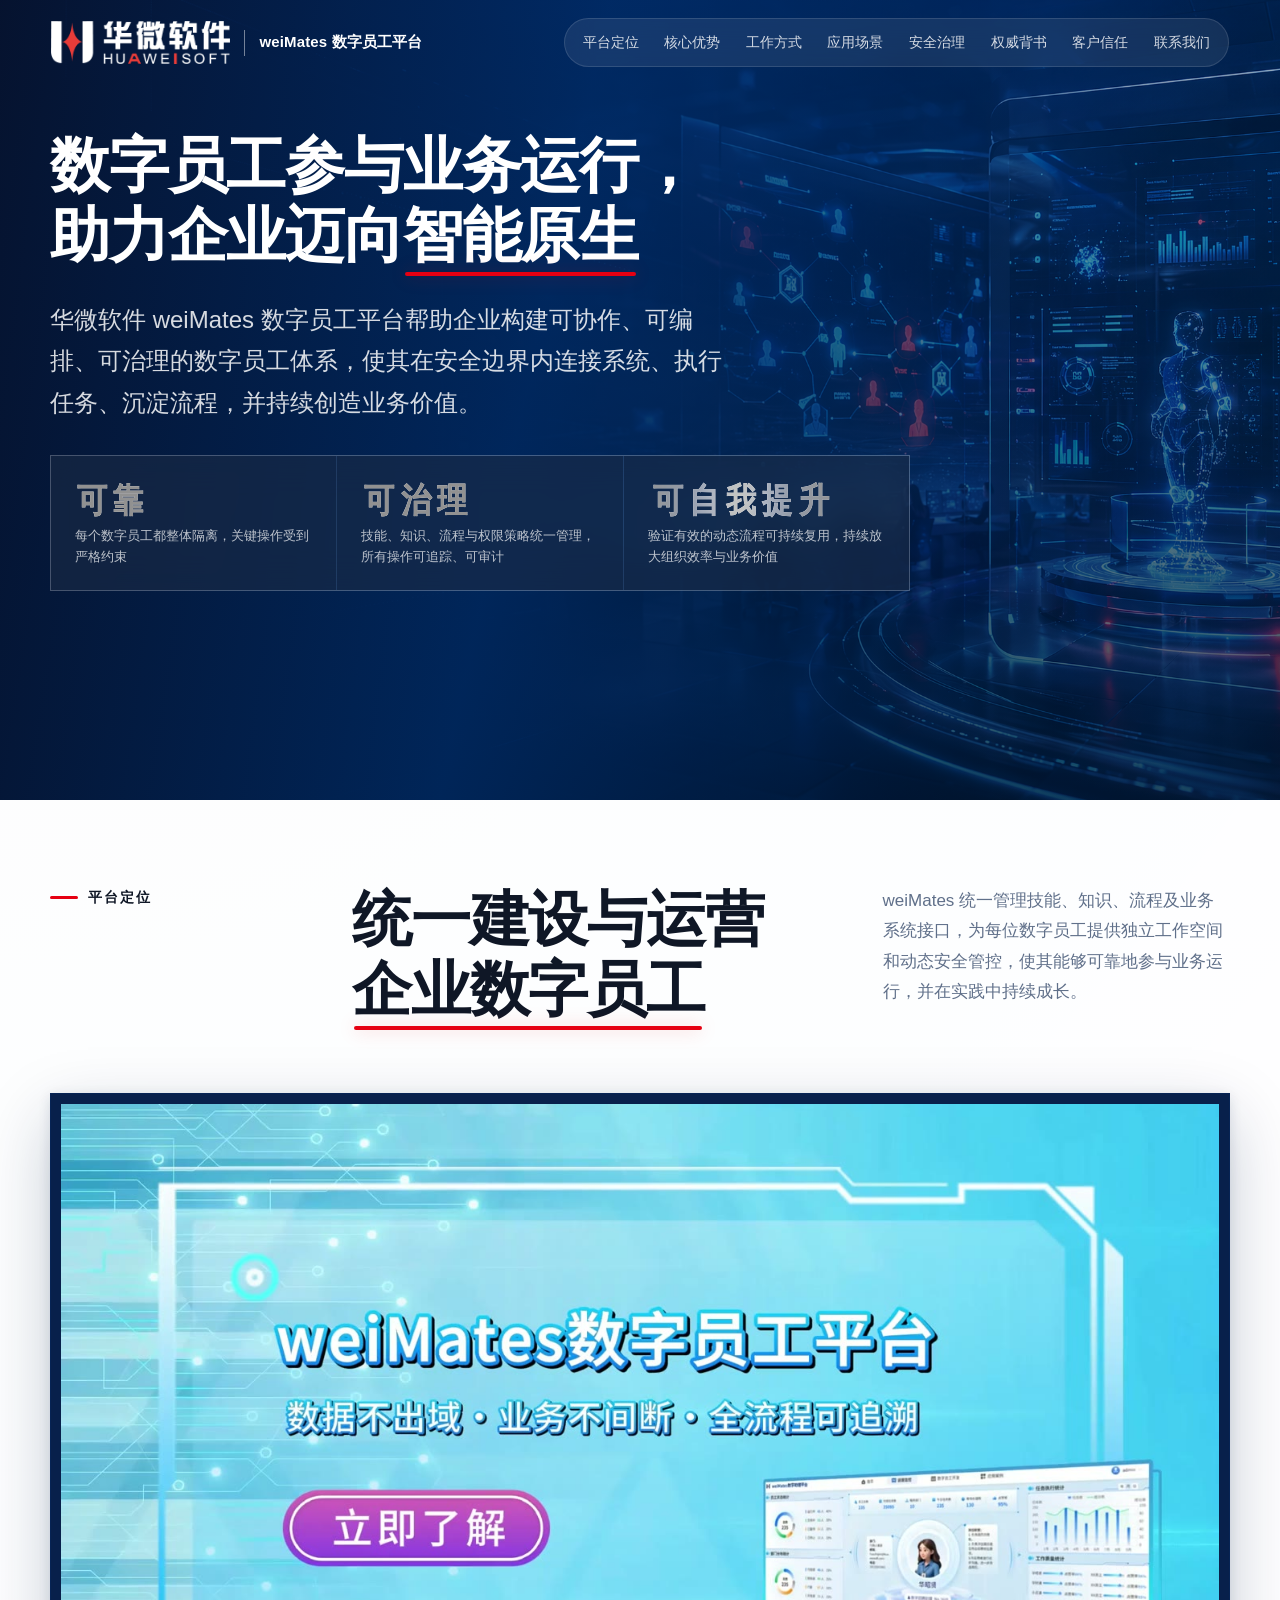
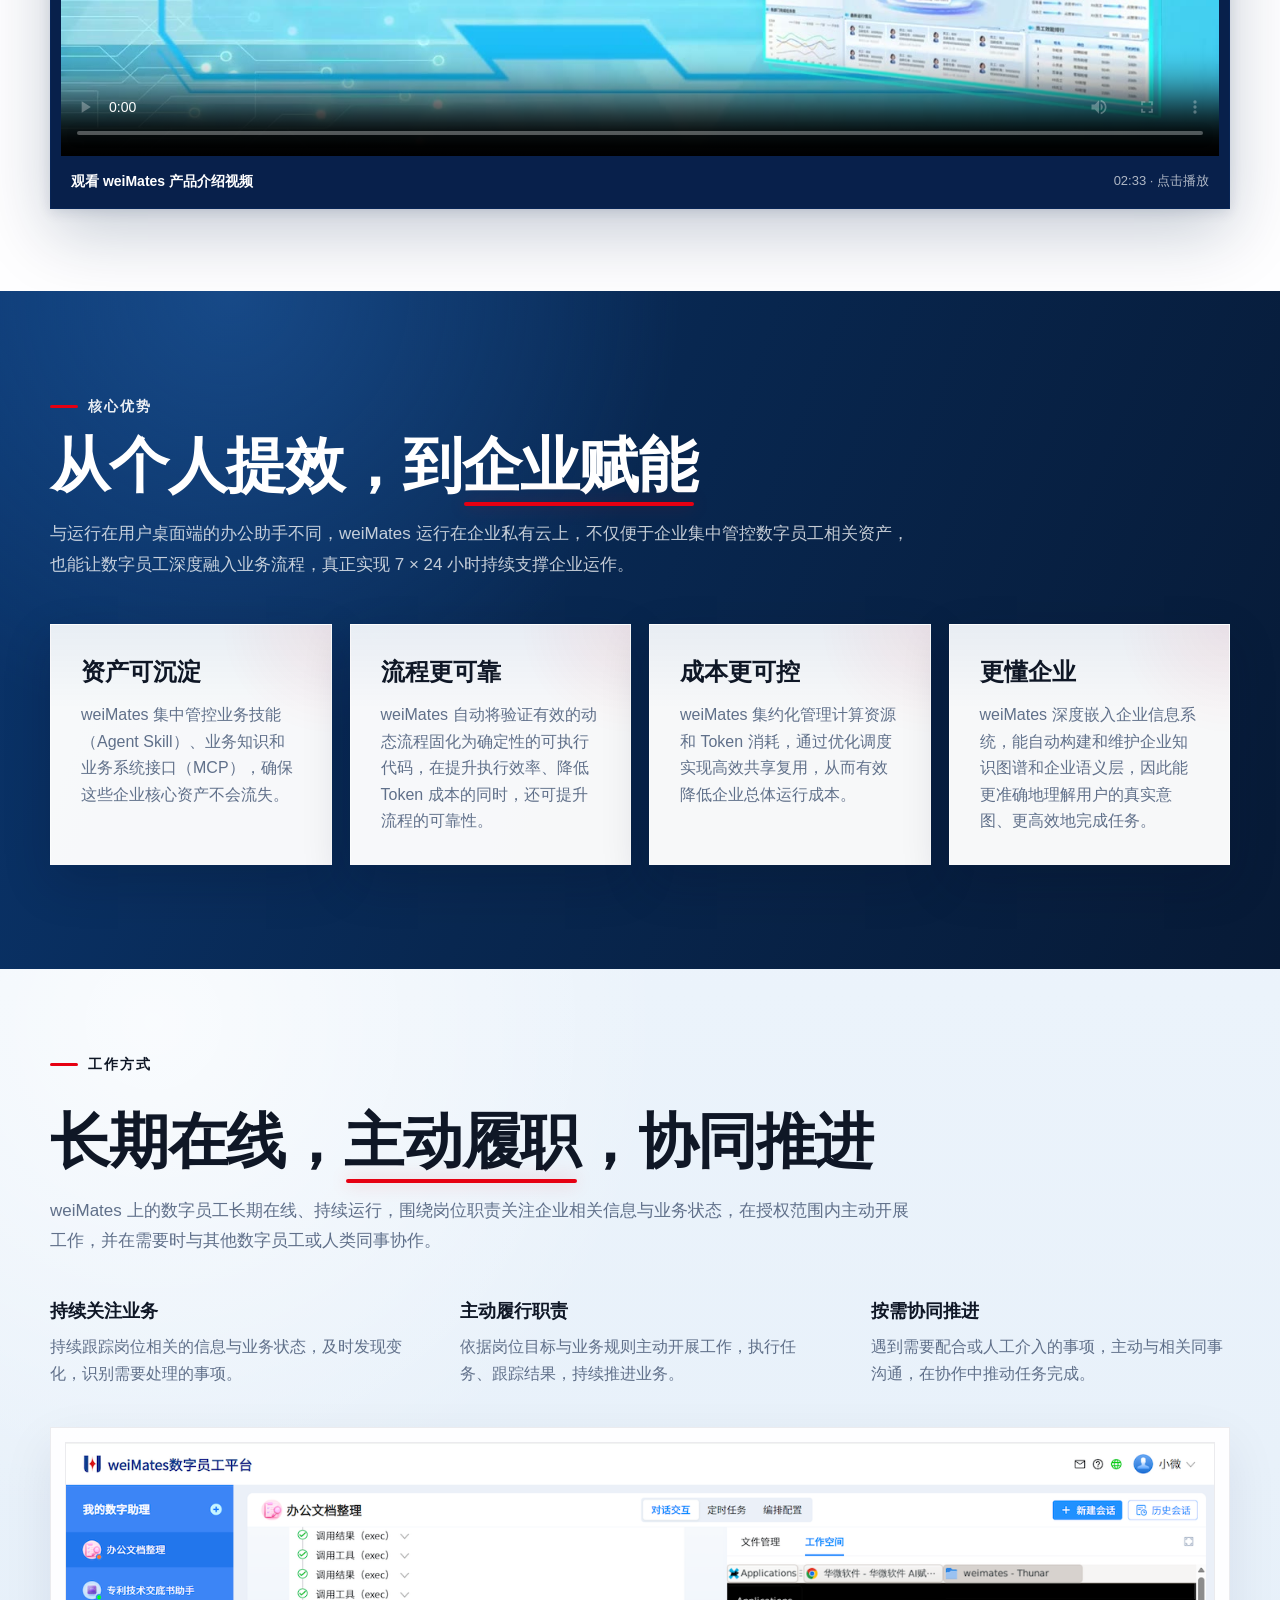
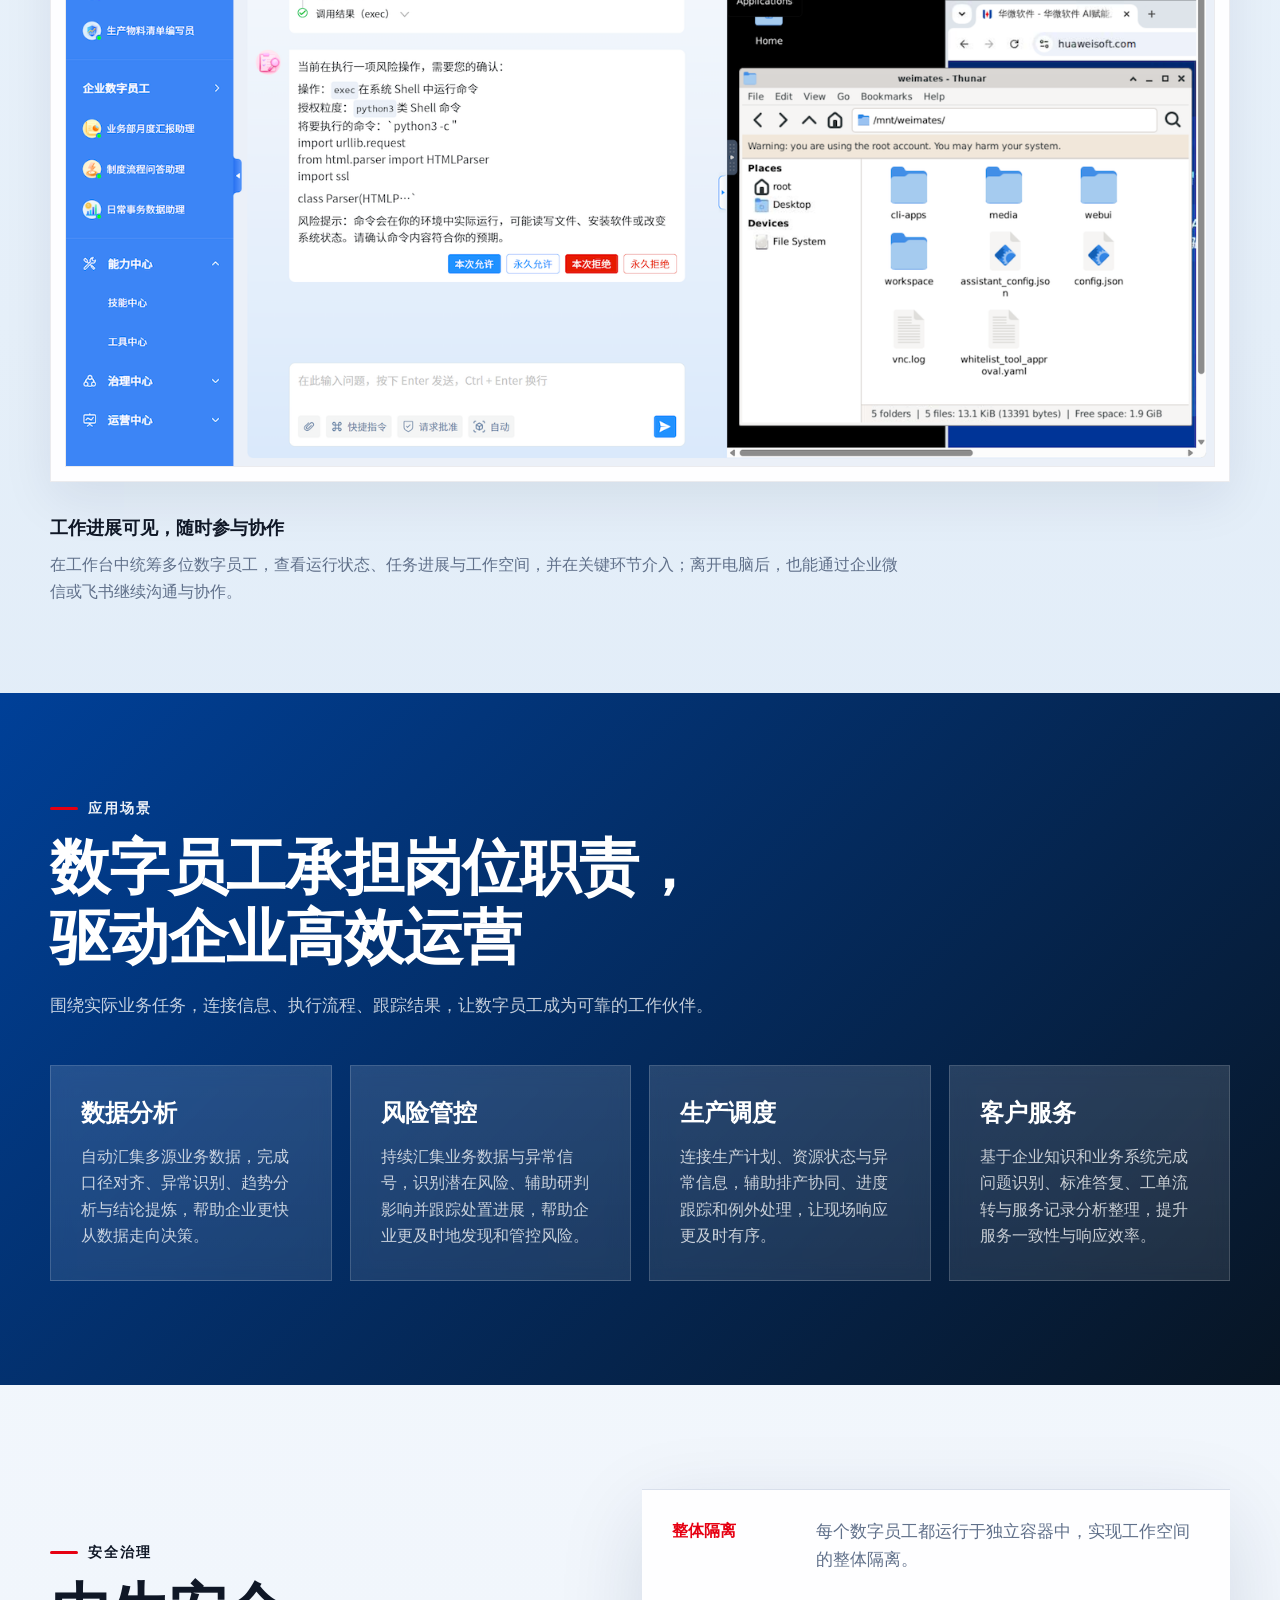
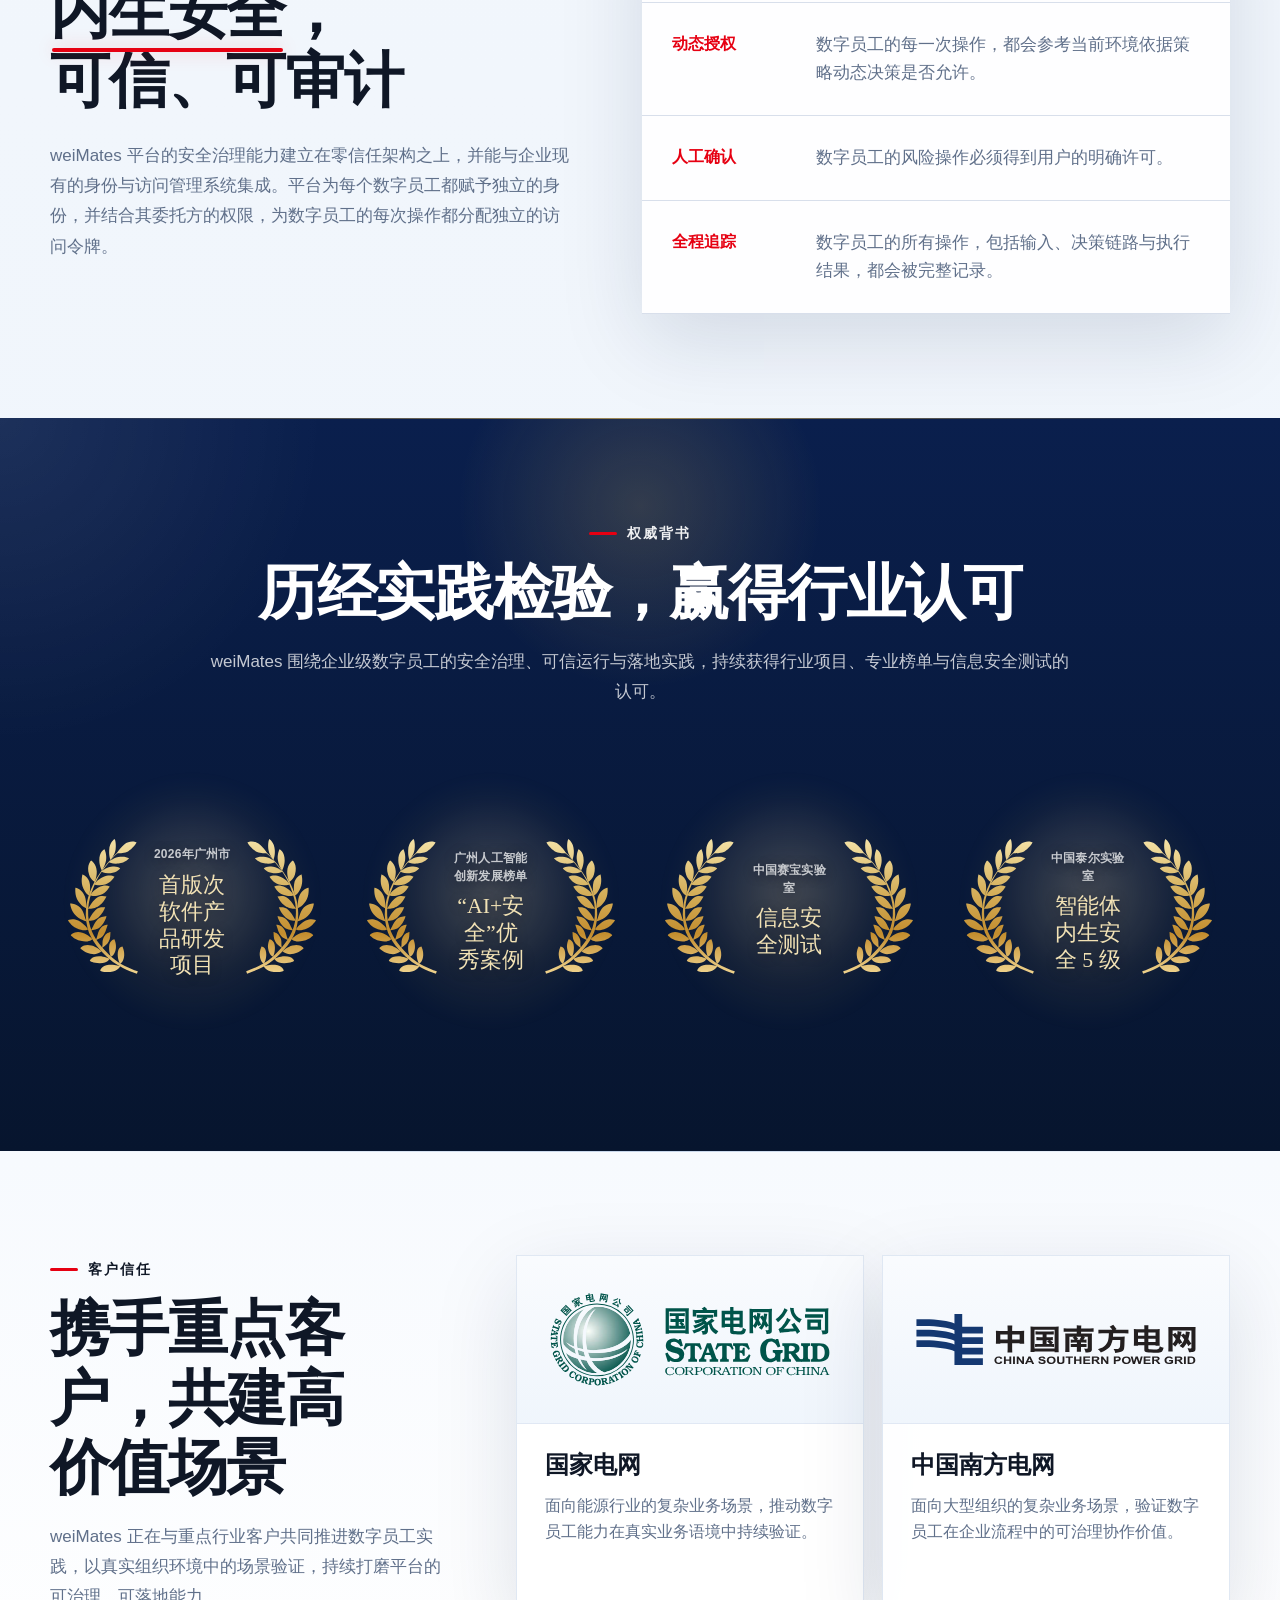
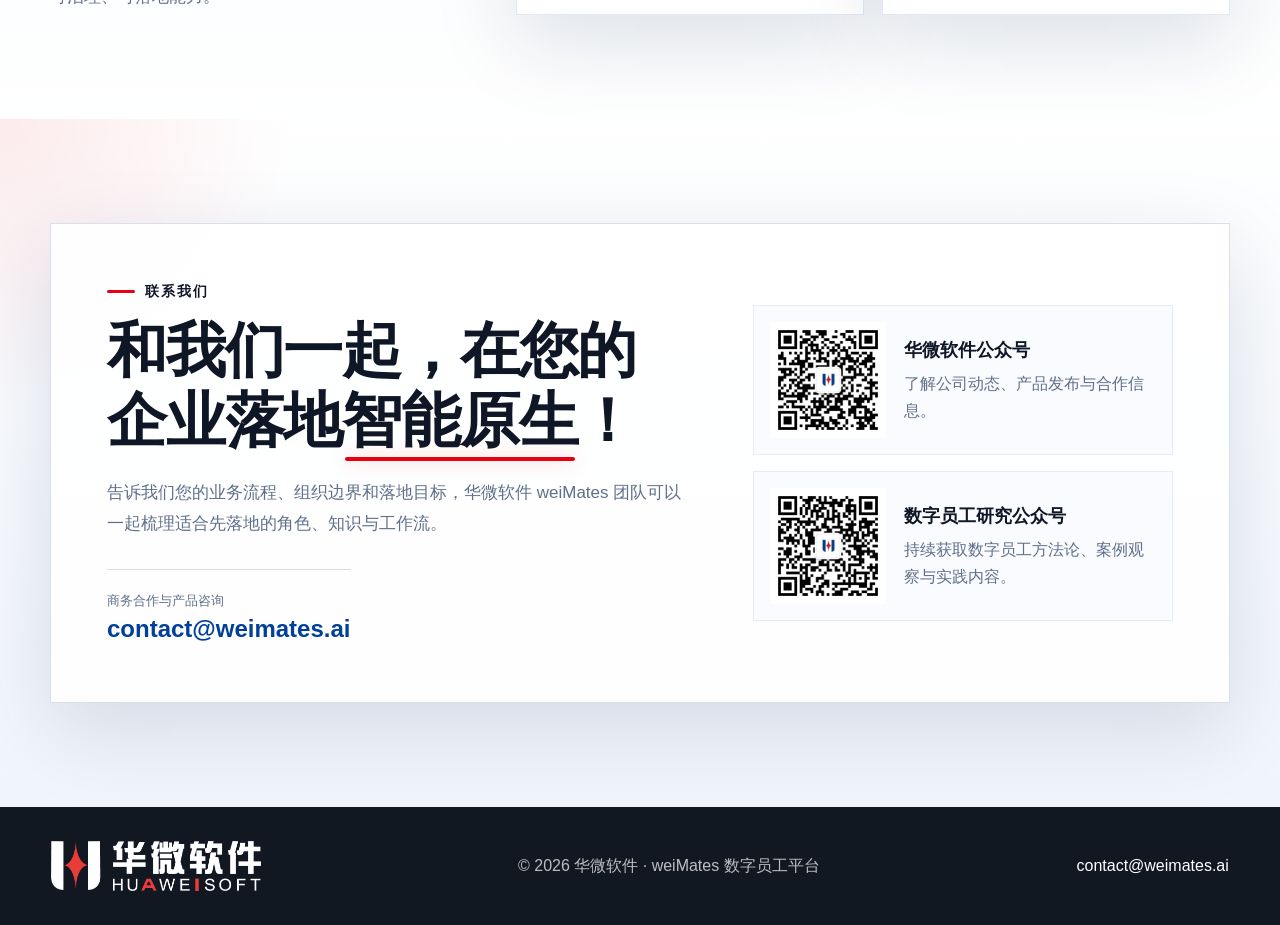
==== commit 6a7e33cf: "完善了工作方式的相关描述，强调了主动性" ====
--- a/index.html
+++ b/index.html
@@ -31,7 +31,7 @@
     <link rel="icon" type="image/png" sizes="16x16" href="assets/favicon-16x16.png">
     <link rel="apple-touch-icon" sizes="180x180" href="assets/apple-touch-icon.png">
     <link rel="preload" as="image" href="assets/weimates-hero.png">
-    <link rel="stylesheet" href="styles.css?v=21">
+    <link rel="stylesheet" href="styles.css?v=22">
     <script type="application/ld+json">
       {
         "@context": "https://schema.org",
@@ -77,7 +77,7 @@
       <nav class="nav-panel" id="site-nav" aria-label="主导航" data-nav-panel>
         <a href="#positioning">平台定位</a>
         <a href="#advantages">核心优势</a>
-        <a href="#interface">协作体验</a>
+        <a href="#interface">工作方式</a>
         <a href="#scenarios">应用场景</a>
         <a href="#governance">安全治理</a>
         <a href="#honors">权威背书</a>
@@ -199,30 +199,32 @@
 
       <section id="interface" class="section-shell interface-section" aria-labelledby="interface-title">
         <div class="interface-intro reveal">
-          <p class="section-kicker">协作体验</p>
-          <h2 id="interface-title" class="section-title"><span class="text-nowrap">随时，随地，</span><span class="text-nowrap">与数字员工协同工作</span></h2>
+          <p class="section-kicker">工作方式</p>
+          <h2 id="interface-title" class="section-title"><span class="text-nowrap">长期在线，<span class="title-accent">主动履职</span>，</span><span class="text-nowrap">协同推进</span></h2>
           <p class="section-lead">
-            weiMates 让用户既能在工作台中统筹多个数字员工、查看任务进展并在关键环节介入，也能通过企业微信或飞书随时继续协作。
+            weiMates 上的数字员工长期在线、持续运行，围绕岗位职责关注企业相关信息与业务状态，在授权范围内主动开展工作，并在需要时与其他数字员工或人类同事协作。
           </p>
+        </div>
+        <div class="interface-points" aria-label="数字员工的工作特点">
+          <article class="reveal">
+            <h3>持续关注业务</h3>
+            <p>持续跟踪岗位相关的信息与业务状态，及时发现变化，识别需要处理的事项。</p>
+          </article>
+          <article class="reveal">
+            <h3>主动履行职责</h3>
+            <p>依据岗位目标与业务规则主动开展工作，执行任务、跟踪结果，持续推进业务。</p>
+          </article>
+          <article class="reveal">
+            <h3>按需协同推进</h3>
+            <p>遇到需要配合或人工介入的事项，主动与相关同事沟通，在协作中推动任务完成。</p>
+          </article>
         </div>
         <figure class="interface-figure reveal">
           <img src="assets/screen-shot.png" alt="weiMates 数字员工平台典型工作界面截图，展示对话协作、任务执行过程和独立工作空间" loading="lazy" decoding="async">
         </figure>
-        <aside class="interface-aside reveal" aria-label="界面特点">
-          <div class="interface-points">
-            <div>
-              <strong>同时协作多个数字助理/数字员工</strong>
-              <span>左侧列表集中展示用户自己的各个数字助理，以及用户经常协作的多位企业级数字员工，并清晰标识他们各自状态，帮助用户像管理团队一样协调分工。</span>
-            </div>
-            <div>
-              <strong>工作空间直接可见</strong>
-              <span>右侧实时展示当前数字助理的计算机桌面。用户不仅能看见执行过程和完成进度，也能在需要时接手个别步骤，例如使用自己的账号登录业务系统。</span>
-            </div>
-            <div>
-              <strong>离开电脑，也能继续协作</strong>
-              <span>即使不在电脑旁，用户也可以通过企业微信或飞书继续与数字员工沟通和协作，让任务持续推进。</span>
-            </div>
-          </div>
+        <aside class="interface-aside reveal" aria-labelledby="interface-collaboration-title">
+          <h3 id="interface-collaboration-title">工作进展可见，随时参与协作</h3>
+          <p>在工作台中统筹多位数字员工，查看运行状态、任务进展与工作空间，并在关键环节介入；离开电脑后，也能通过企业微信或飞书继续沟通与协作。</p>
         </aside>
       </section>
 
@@ -265,7 +267,7 @@
         <div class="governance-list" aria-label="治理能力">
           <div class="governance-row reveal">
             <span>整体隔离</span>
-            <p>每个数字员工都运行于独立容器中，无法接触用户的数据。</p>
+            <p>每个数字员工都运行于独立容器中，实现工作空间的整体隔离。</p>
           </div>
           <div class="governance-row reveal">
             <span>动态授权</span>
--- a/styles.css
+++ b/styles.css
@@ -440,8 +440,7 @@
   max-width: 860px;
 }
 
-.intro-grid .section-title,
-.interface-intro .section-title {
+.intro-grid .section-title {
   max-width: 18ch;
 }
 
@@ -449,8 +448,8 @@
   position: relative;
   isolation: isolate;
   display: grid;
-  grid-template-columns: minmax(0, 1.28fr) minmax(280px, 0.72fr);
-  gap: 18px clamp(24px, 4vw, 52px);
+  grid-template-columns: minmax(0, 1fr);
+  gap: 32px;
   align-items: start;
   margin: 0 auto;
   padding: 84px 0 88px;
@@ -467,45 +466,35 @@
 }
 
 .interface-intro {
-  grid-column: 1 / -1;
-  display: grid;
-  grid-template-columns: minmax(0, 1.05fr) minmax(0, 0.95fr);
+  display: grid;
+  gap: 18px;
+}
+
+.interface-intro > p:last-child {
+  max-width: 860px;
+}
+
+.interface-aside {
+  max-width: 860px;
+}
+
+.interface-points {
+  display: grid;
+  grid-template-columns: repeat(3, minmax(0, 1fr));
   gap: clamp(24px, 4vw, 52px);
-  align-items: start;
-  margin-bottom: 8px;
-}
-
-.interface-intro > p:last-child {
-  max-width: 520px;
-}
-
-.interface-aside {
-  align-self: stretch;
-  padding-top: 8px;
-}
-
-.interface-points {
-  display: grid;
-  gap: 28px;
-  margin-top: 0;
-}
-
-.interface-points div {
-  padding: 4px 0;
-}
-
-.interface-points strong,
-.interface-points span {
-  display: block;
-}
-
-.interface-points strong {
+  padding: 8px 0;
+}
+
+.interface-points h3,
+.interface-aside h3 {
+  margin: 0 0 8px;
   color: var(--ink);
   font-size: 18px;
 }
 
-.interface-points span {
-  margin-top: 6px;
+.interface-points p,
+.interface-aside p {
+  margin: 0;
   color: var(--muted);
 }
 
@@ -1002,13 +991,11 @@
     grid-template-columns: 1fr;
   }
 
-  .intro-grid,
-  .interface-intro {
+  .intro-grid {
     row-gap: 0;
   }
 
-  .intro-grid .section-title,
-  .interface-intro .section-title {
+  .intro-grid .section-title {
     margin-bottom: 18px;
   }
 
@@ -1164,6 +1151,7 @@
 
   .hero-metrics,
   .advantages-grid,
+  .interface-points,
   .scenario-grid {
     grid-template-columns: 1fr;
   }
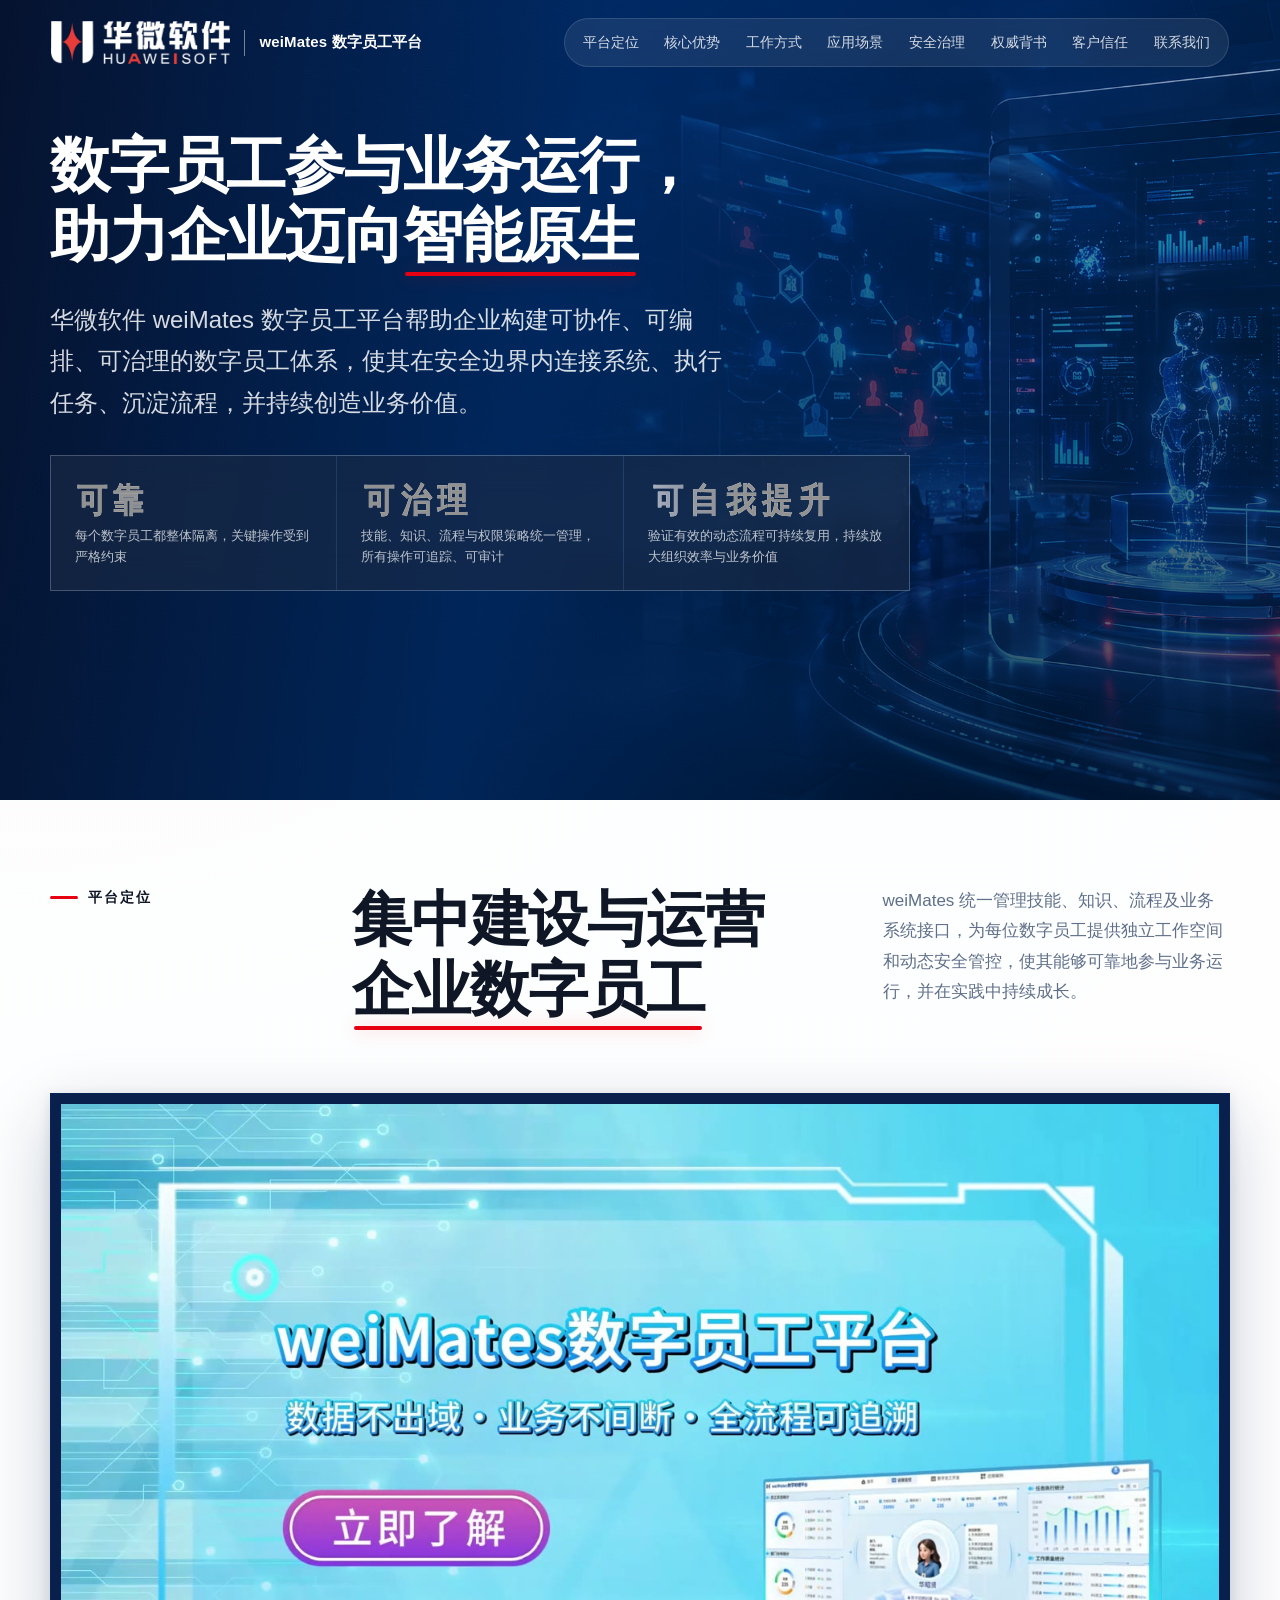
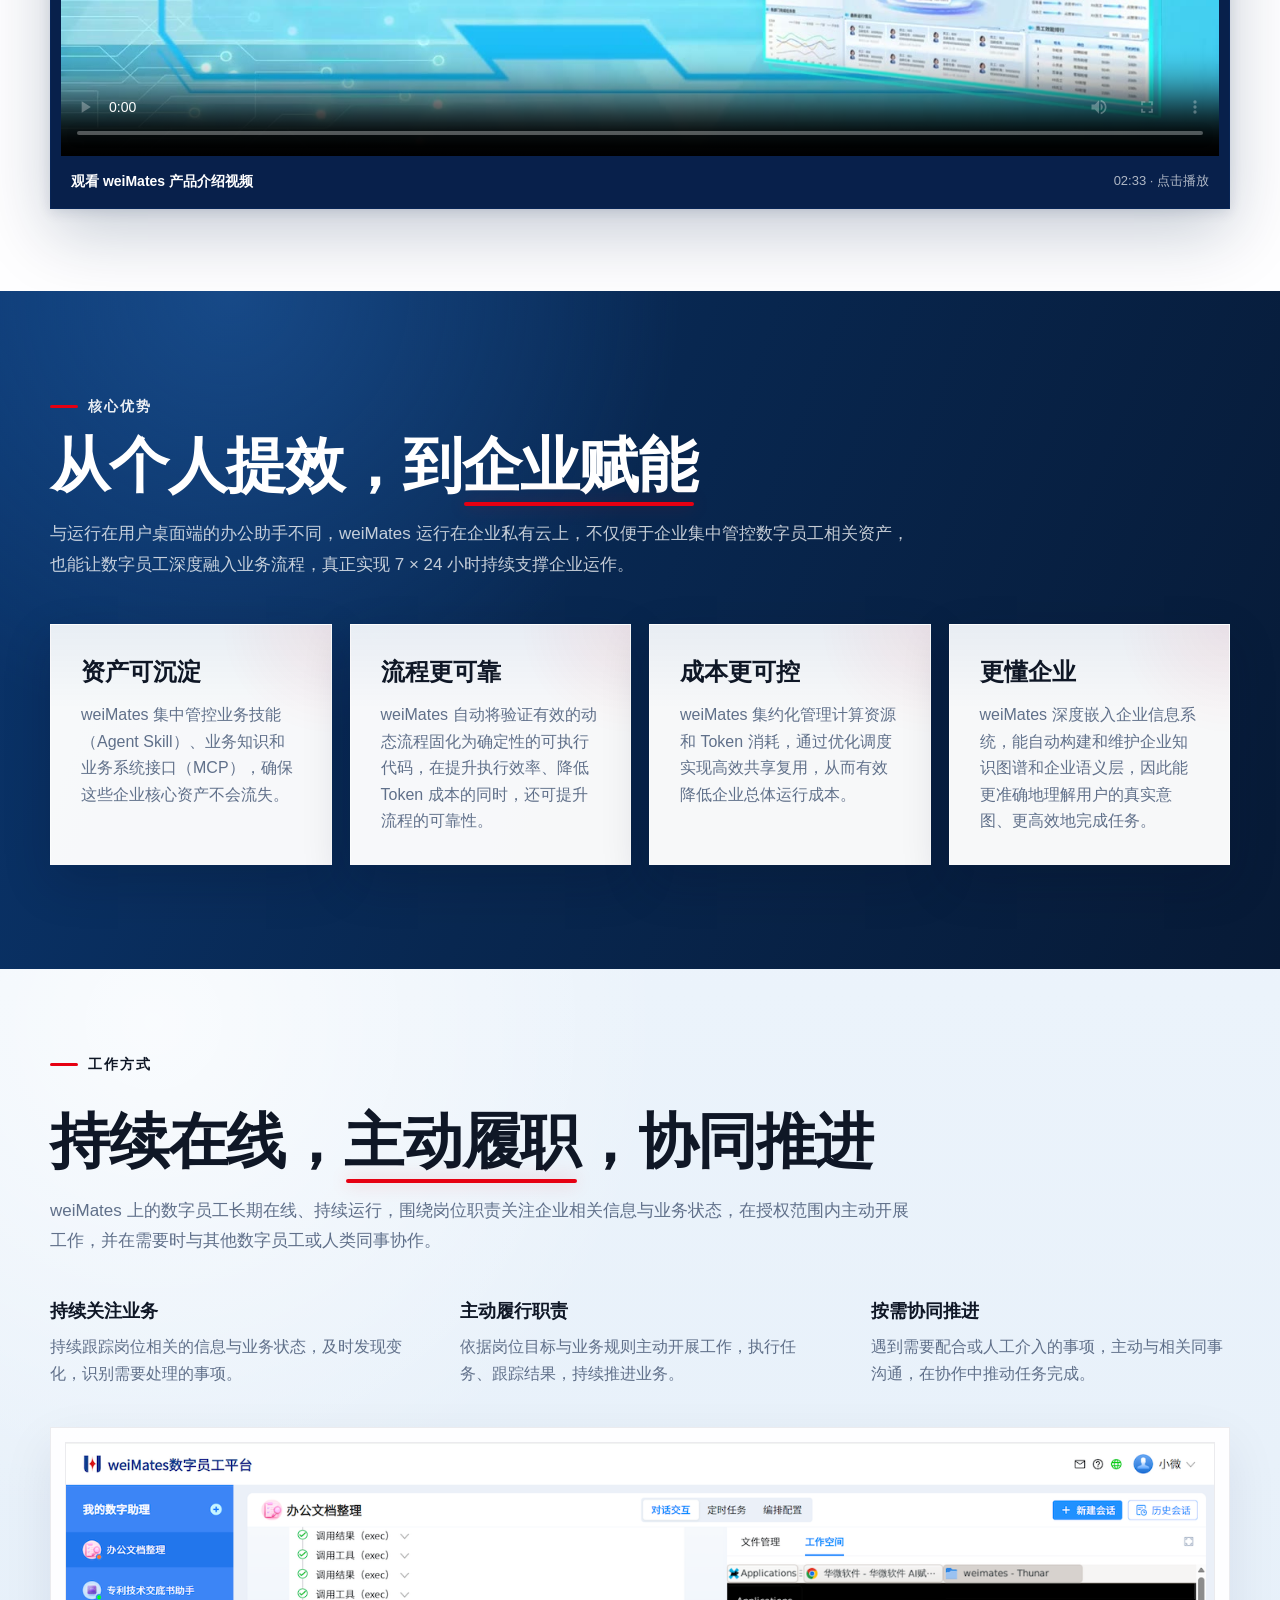
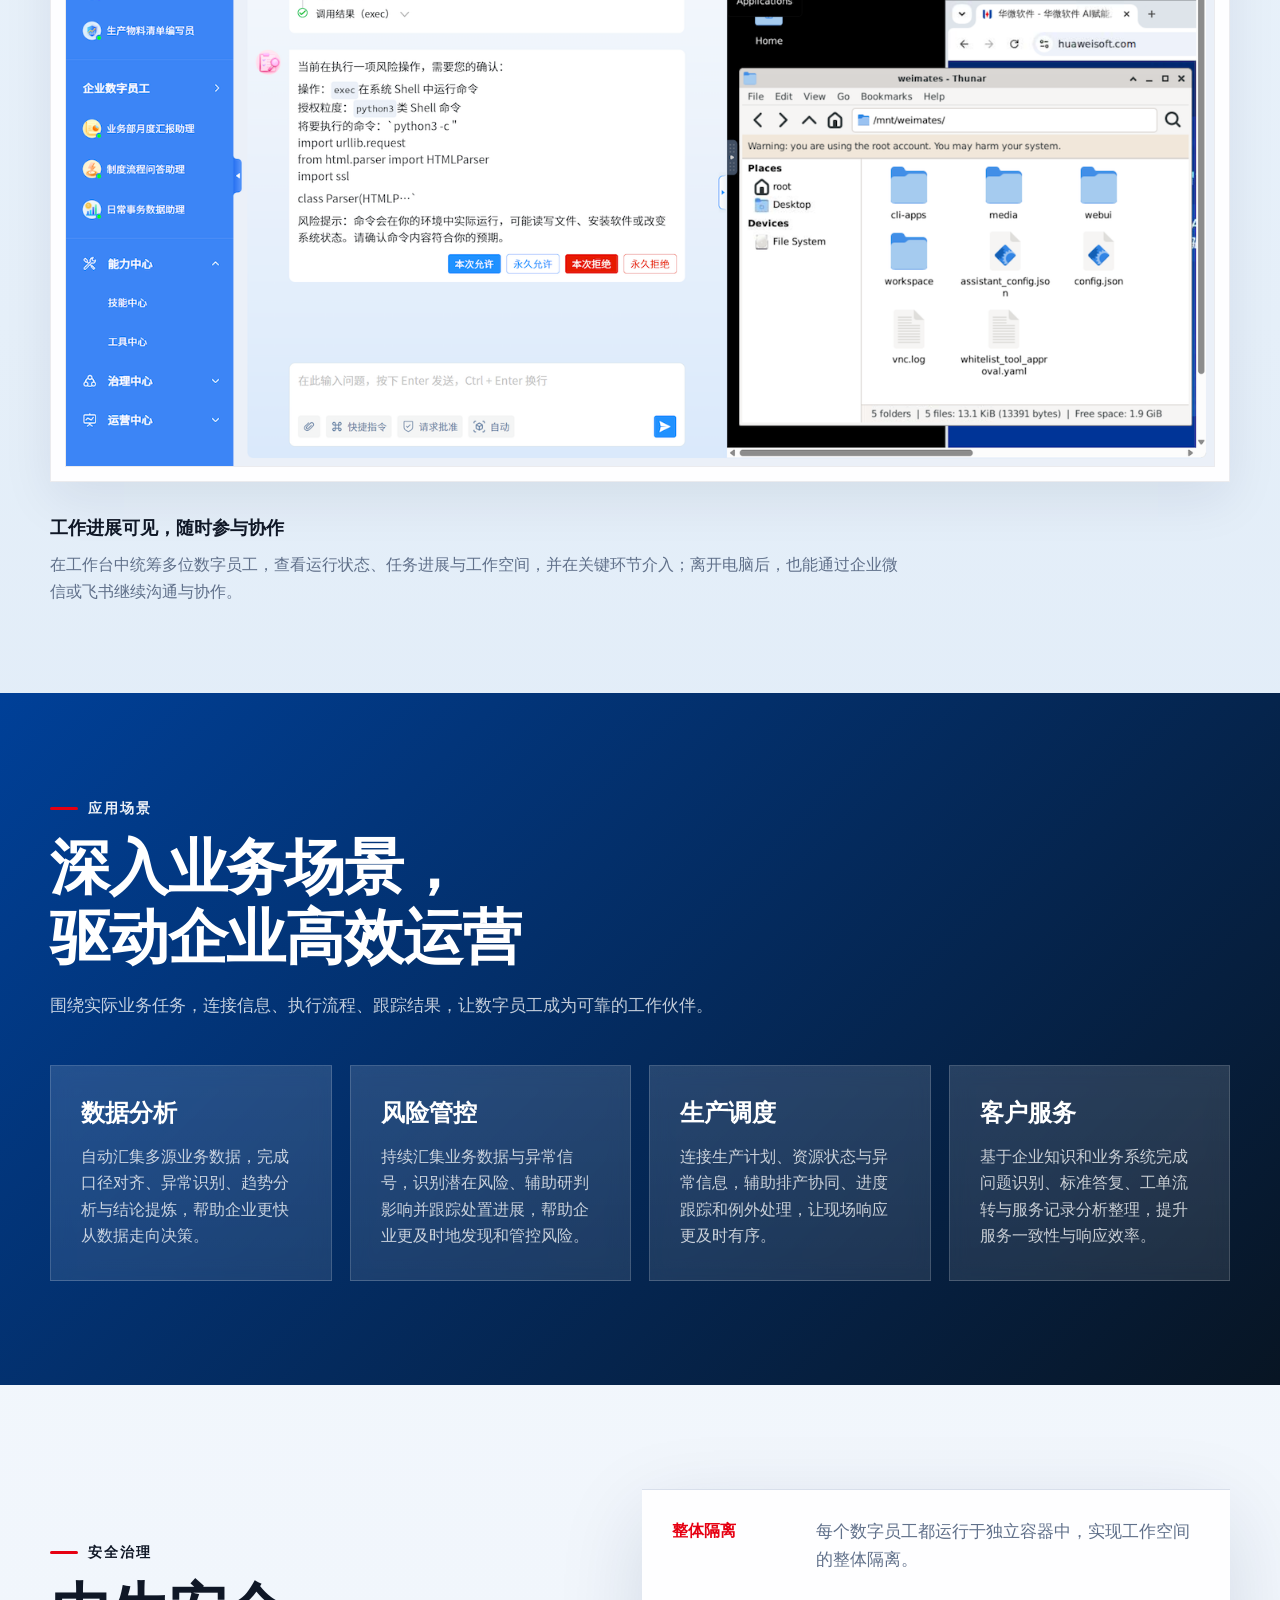
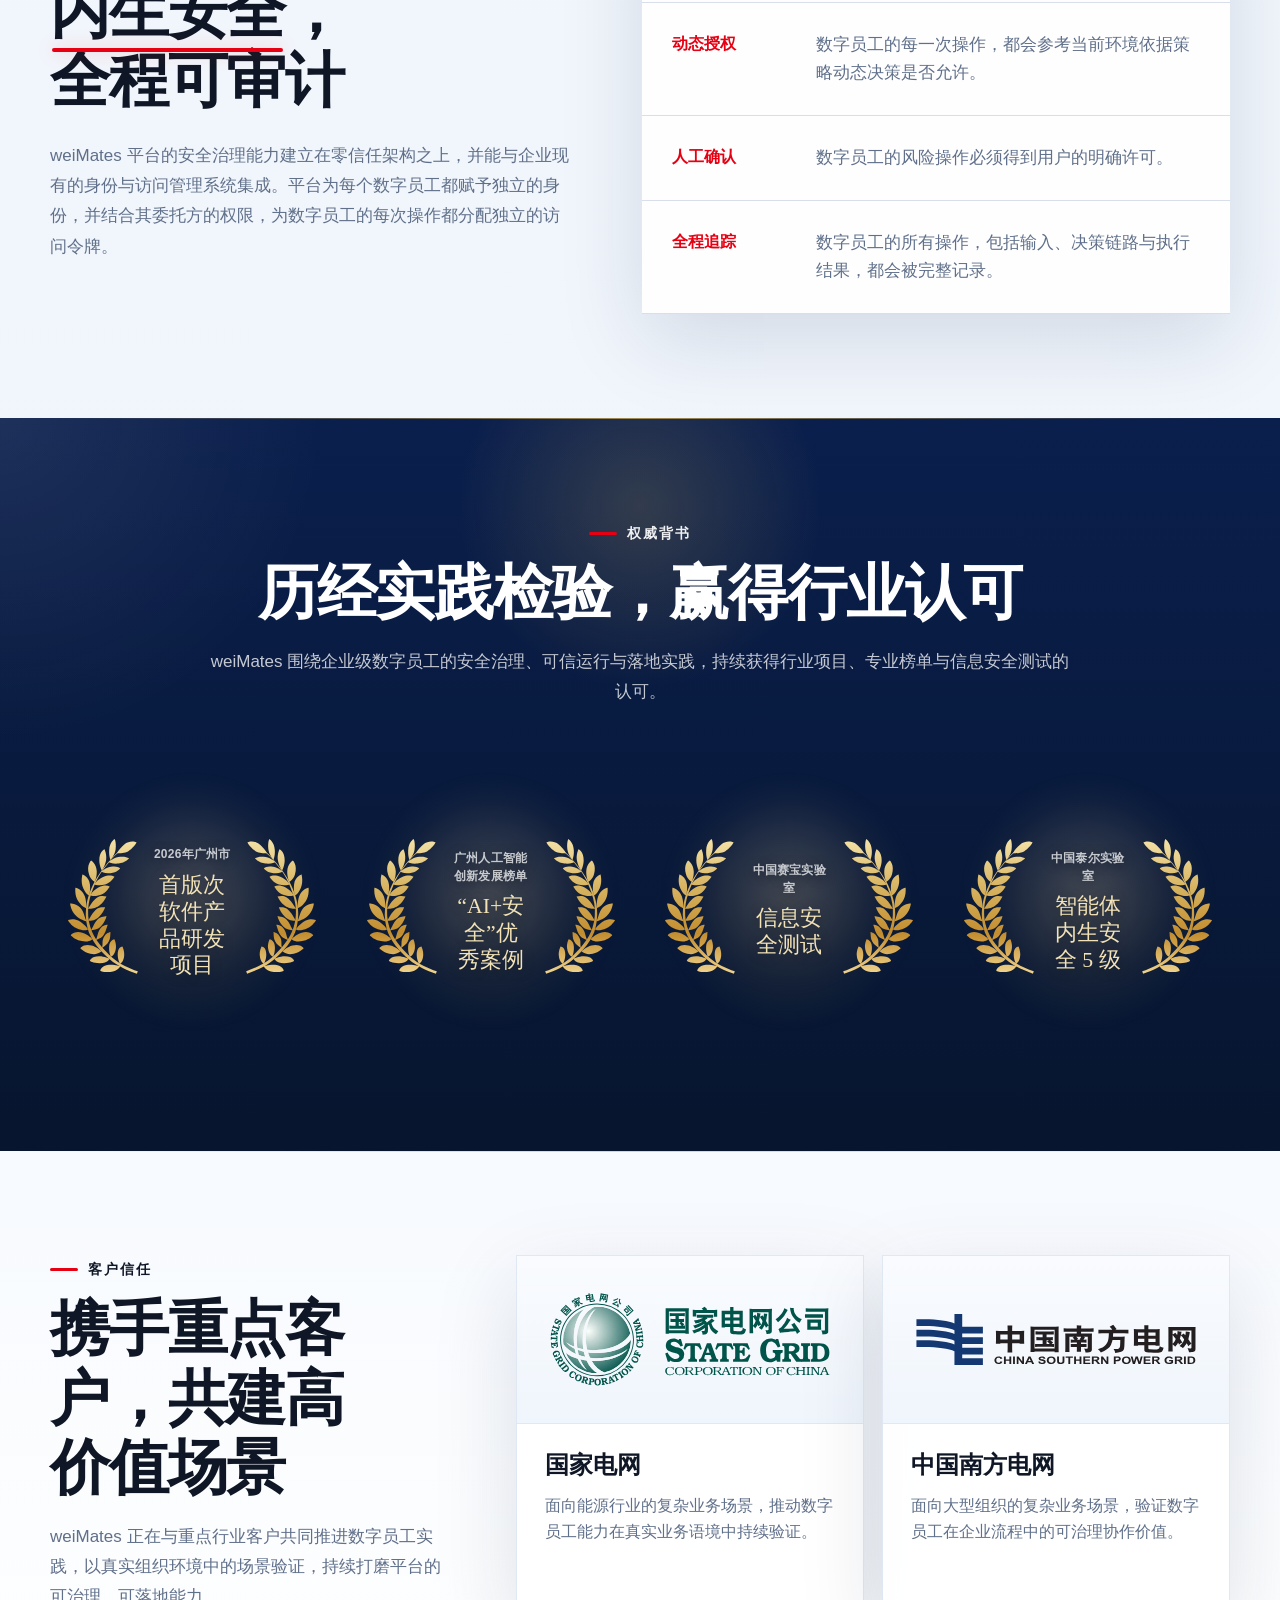
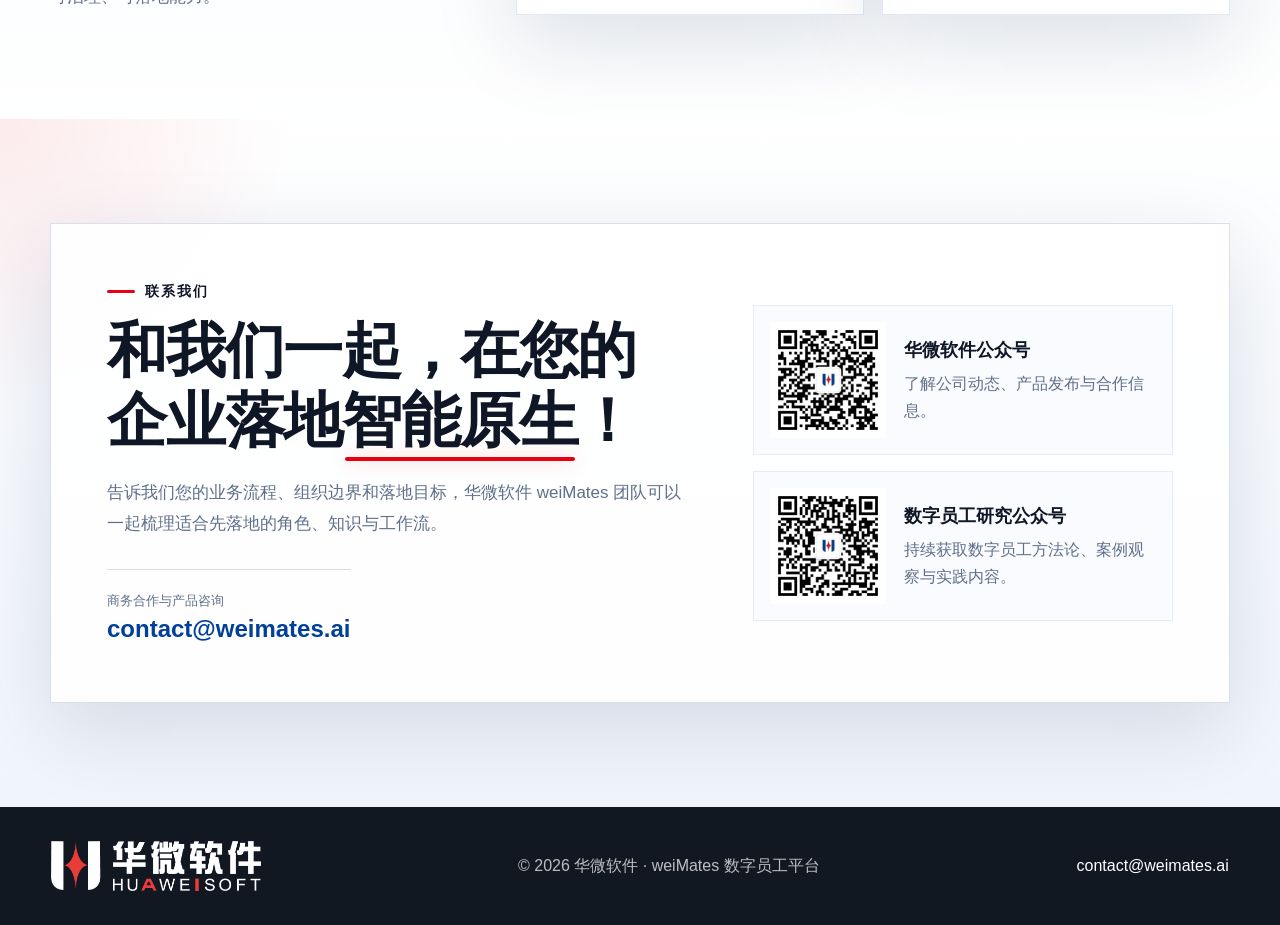
==== commit 5177744a: "优化首页小节标题文案" ====
--- a/index.html
+++ b/index.html
@@ -154,7 +154,7 @@
       <section id="positioning" class="intro-band">
         <div class="section-shell intro-grid">
           <p class="section-kicker">平台定位</p>
-          <h2 class="section-title"><span class="text-nowrap">统一建设与运营</span><span class="text-nowrap title-accent">企业数字员工</span></h2>
+          <h2 class="section-title"><span class="text-nowrap">集中建设与运营</span><span class="text-nowrap title-accent">企业数字员工</span></h2>
           <p class="section-lead">
             weiMates 统一管理技能、知识、流程及业务系统接口，为每位数字员工提供独立工作空间和动态安全管控，使其能够可靠地参与业务运行，并在实践中持续成长。
           </p>
@@ -200,7 +200,7 @@
       <section id="interface" class="section-shell interface-section" aria-labelledby="interface-title">
         <div class="interface-intro reveal">
           <p class="section-kicker">工作方式</p>
-          <h2 id="interface-title" class="section-title"><span class="text-nowrap">长期在线，<span class="title-accent">主动履职</span>，</span><span class="text-nowrap">协同推进</span></h2>
+          <h2 id="interface-title" class="section-title"><span class="text-nowrap">持续在线，<span class="title-accent">主动履职</span>，</span><span class="text-nowrap">协同推进</span></h2>
           <p class="section-lead">
             weiMates 上的数字员工长期在线、持续运行，围绕岗位职责关注企业相关信息与业务状态，在授权范围内主动开展工作，并在需要时与其他数字员工或人类同事协作。
           </p>
@@ -232,7 +232,7 @@
         <div class="section-shell">
           <div class="section-heading light">
             <p class="section-kicker">应用场景</p>
-            <h2 class="section-title"><span class="text-nowrap">数字员工承担岗位职责，</span><span class="text-nowrap">驱动企业高效运营</span></h2>
+            <h2 class="section-title"><span class="text-nowrap">深入业务场景，</span><span class="text-nowrap">驱动企业高效运营</span></h2>
             <p class="section-lead">围绕实际业务任务，连接信息、执行流程、跟踪结果，让数字员工成为可靠的工作伙伴。</p>
           </div>
           <div class="scenario-grid">
@@ -259,7 +259,7 @@
       <section id="governance" class="section-shell governance-section">
         <div class="governance-copy">
           <p class="section-kicker">安全治理</p>
-          <h2 class="section-title"><span class="title-accent">内生安全</span>，<span class="text-nowrap">可信、可审计</span></h2>
+          <h2 class="section-title"><span class="title-accent">内生安全</span>，<span class="text-nowrap">全程可审计</span></h2>
           <p class="section-lead">
             weiMates 平台的安全治理能力建立在零信任架构之上，并能与企业现有的身份与访问管理系统集成。平台为每个数字员工都赋予独立的身份，并结合其委托方的权限，为数字员工的每次操作都分配独立的访问令牌。
           </p>
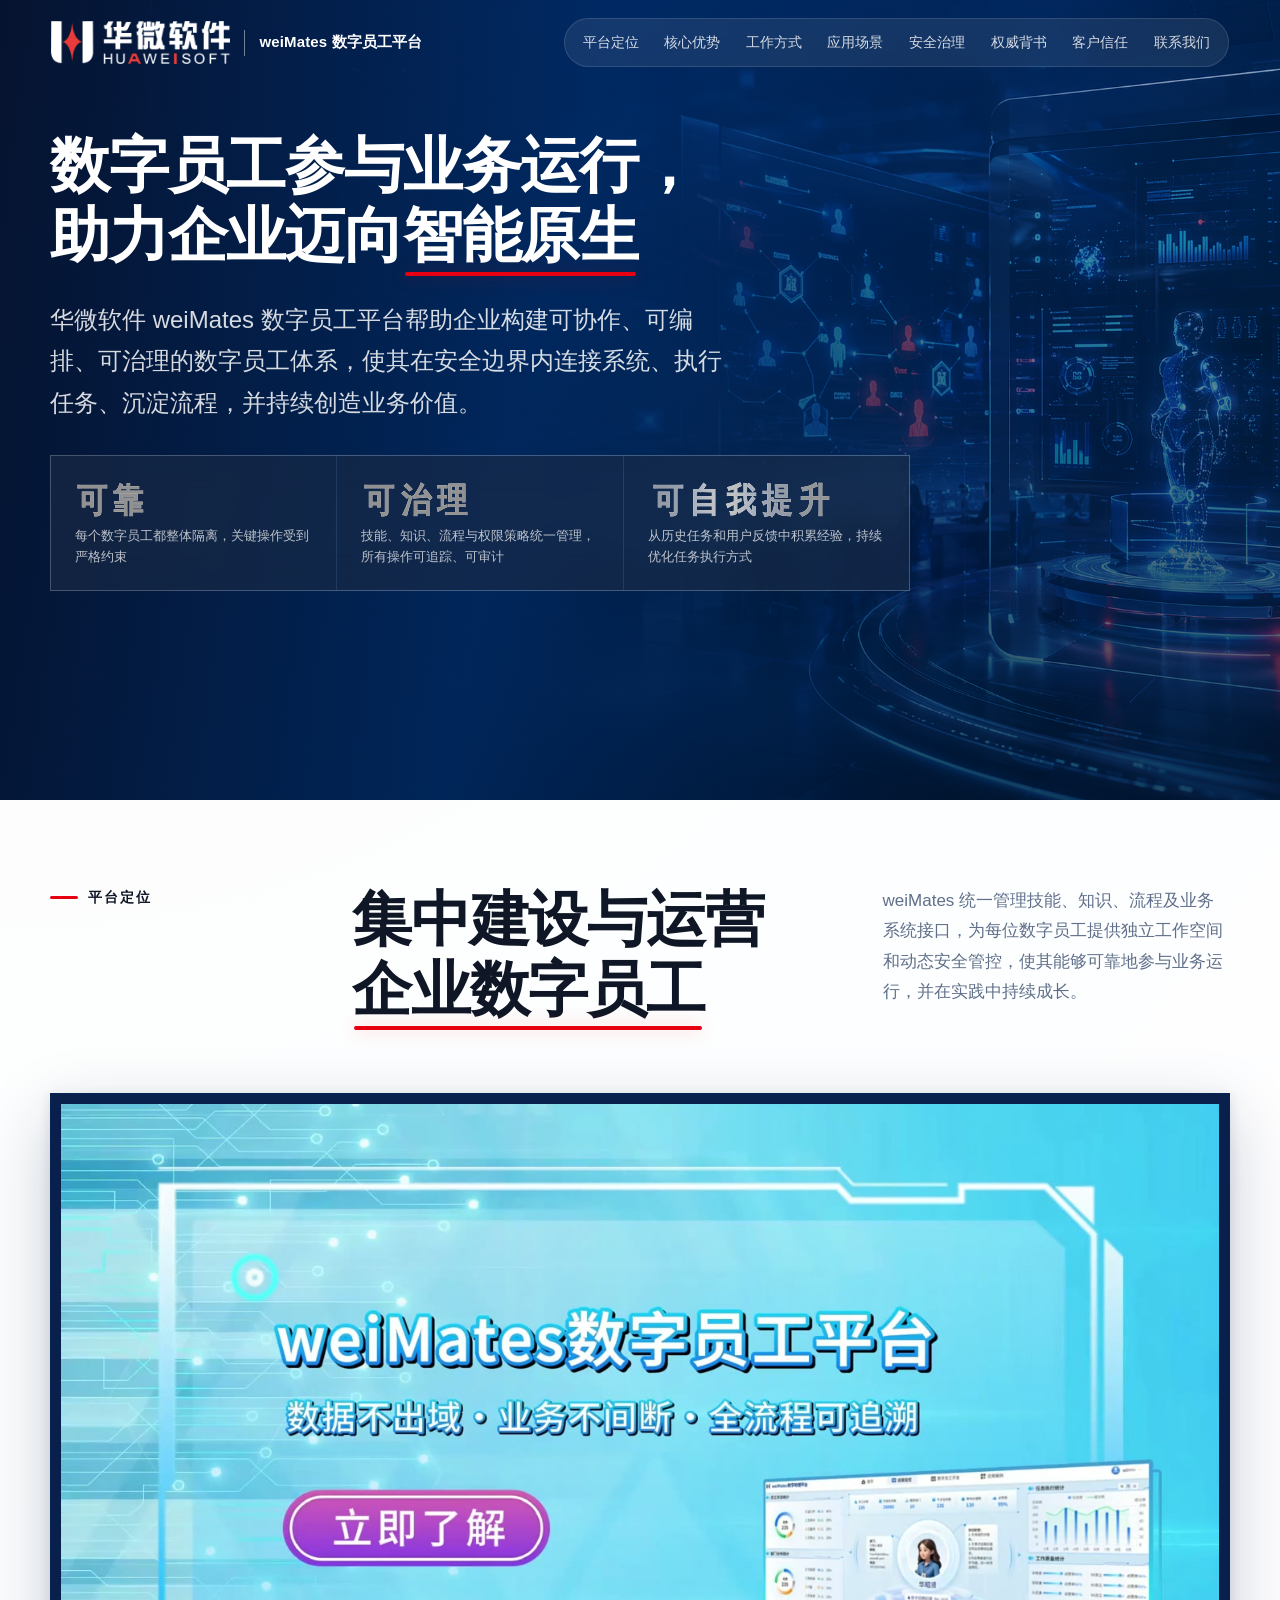
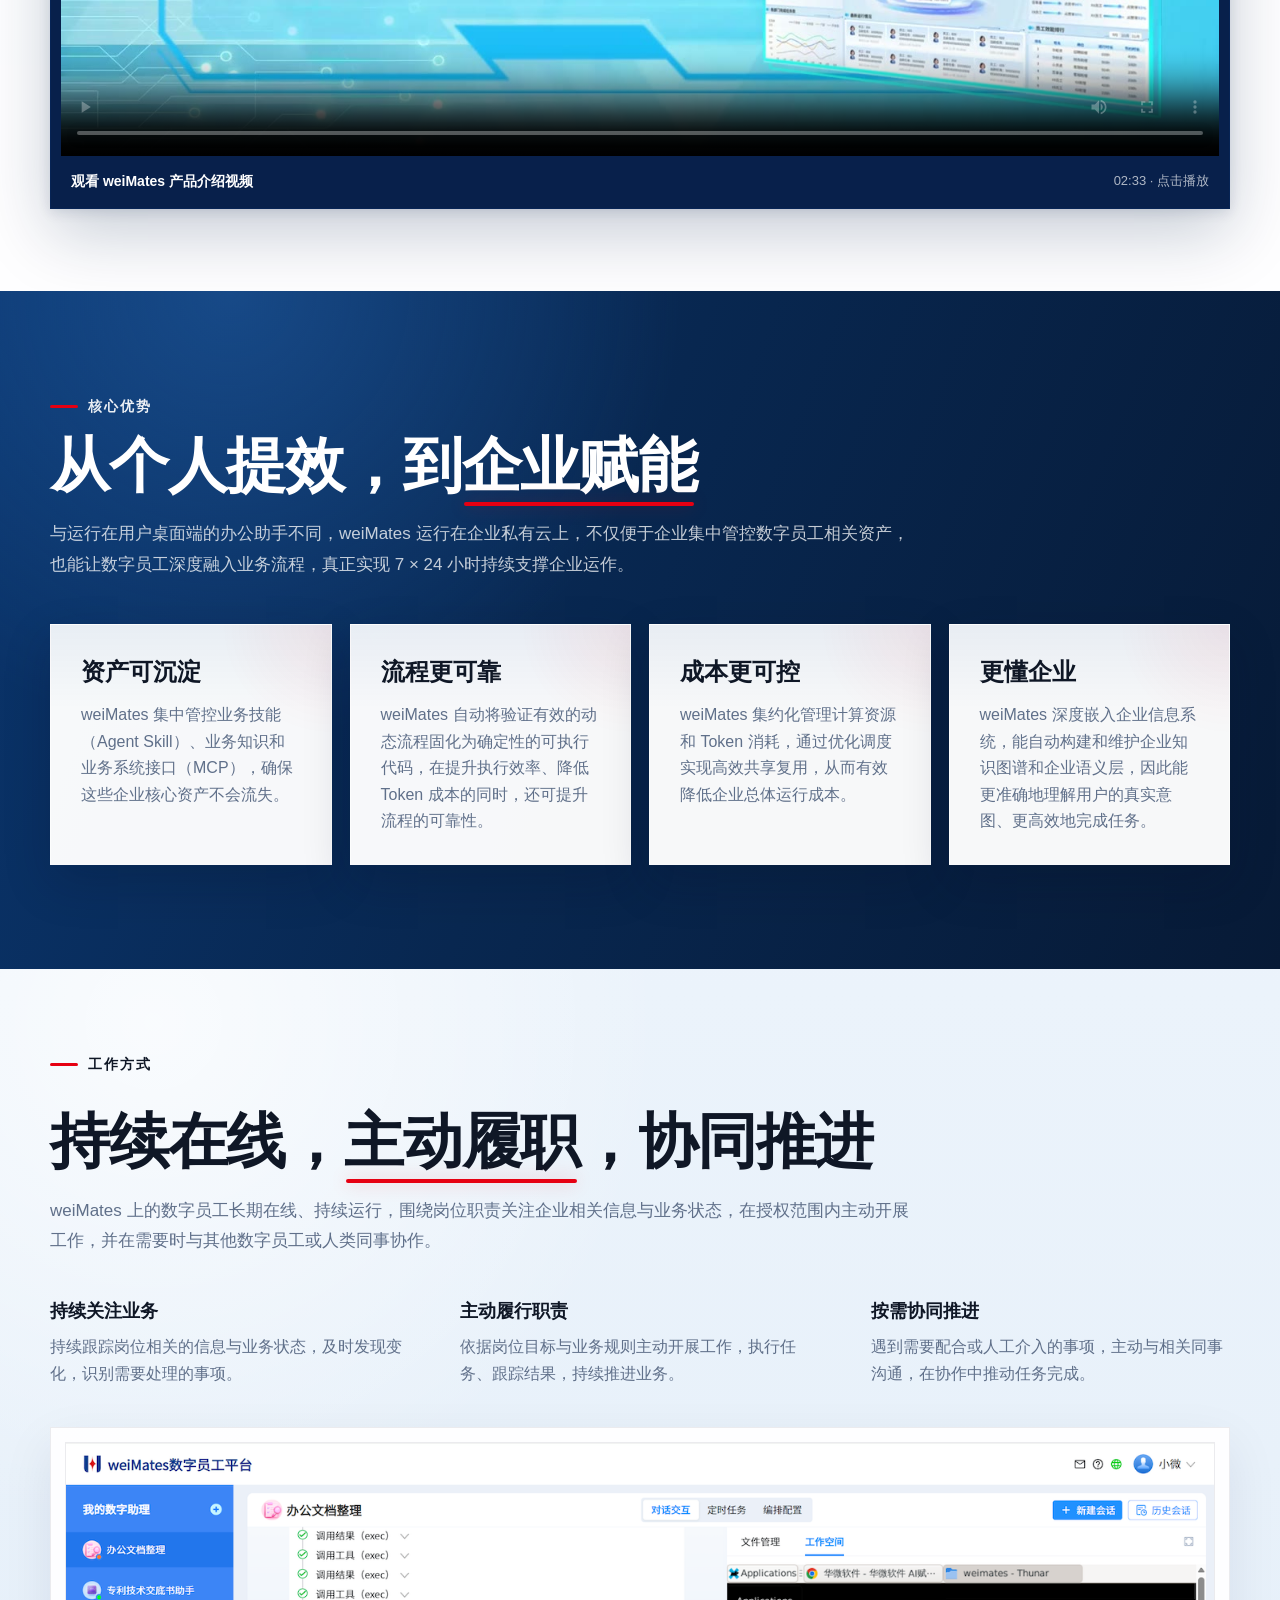
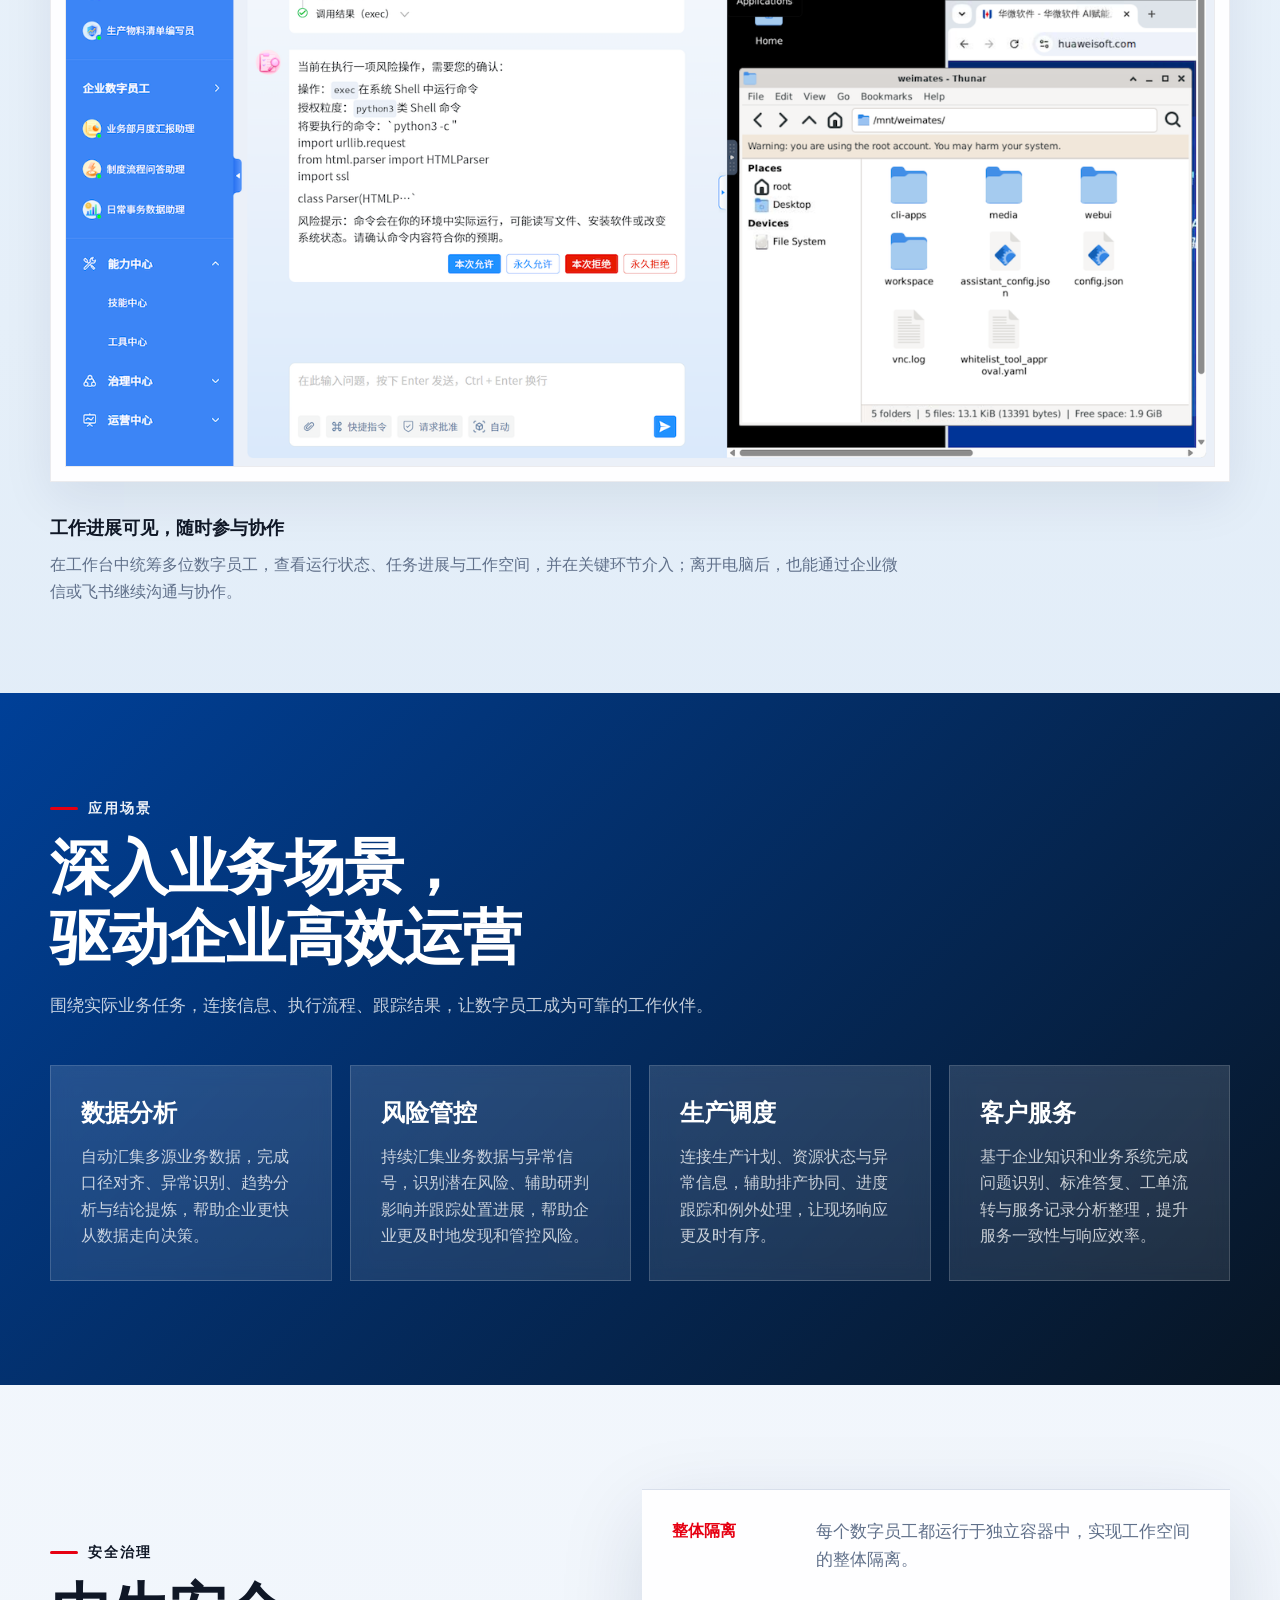
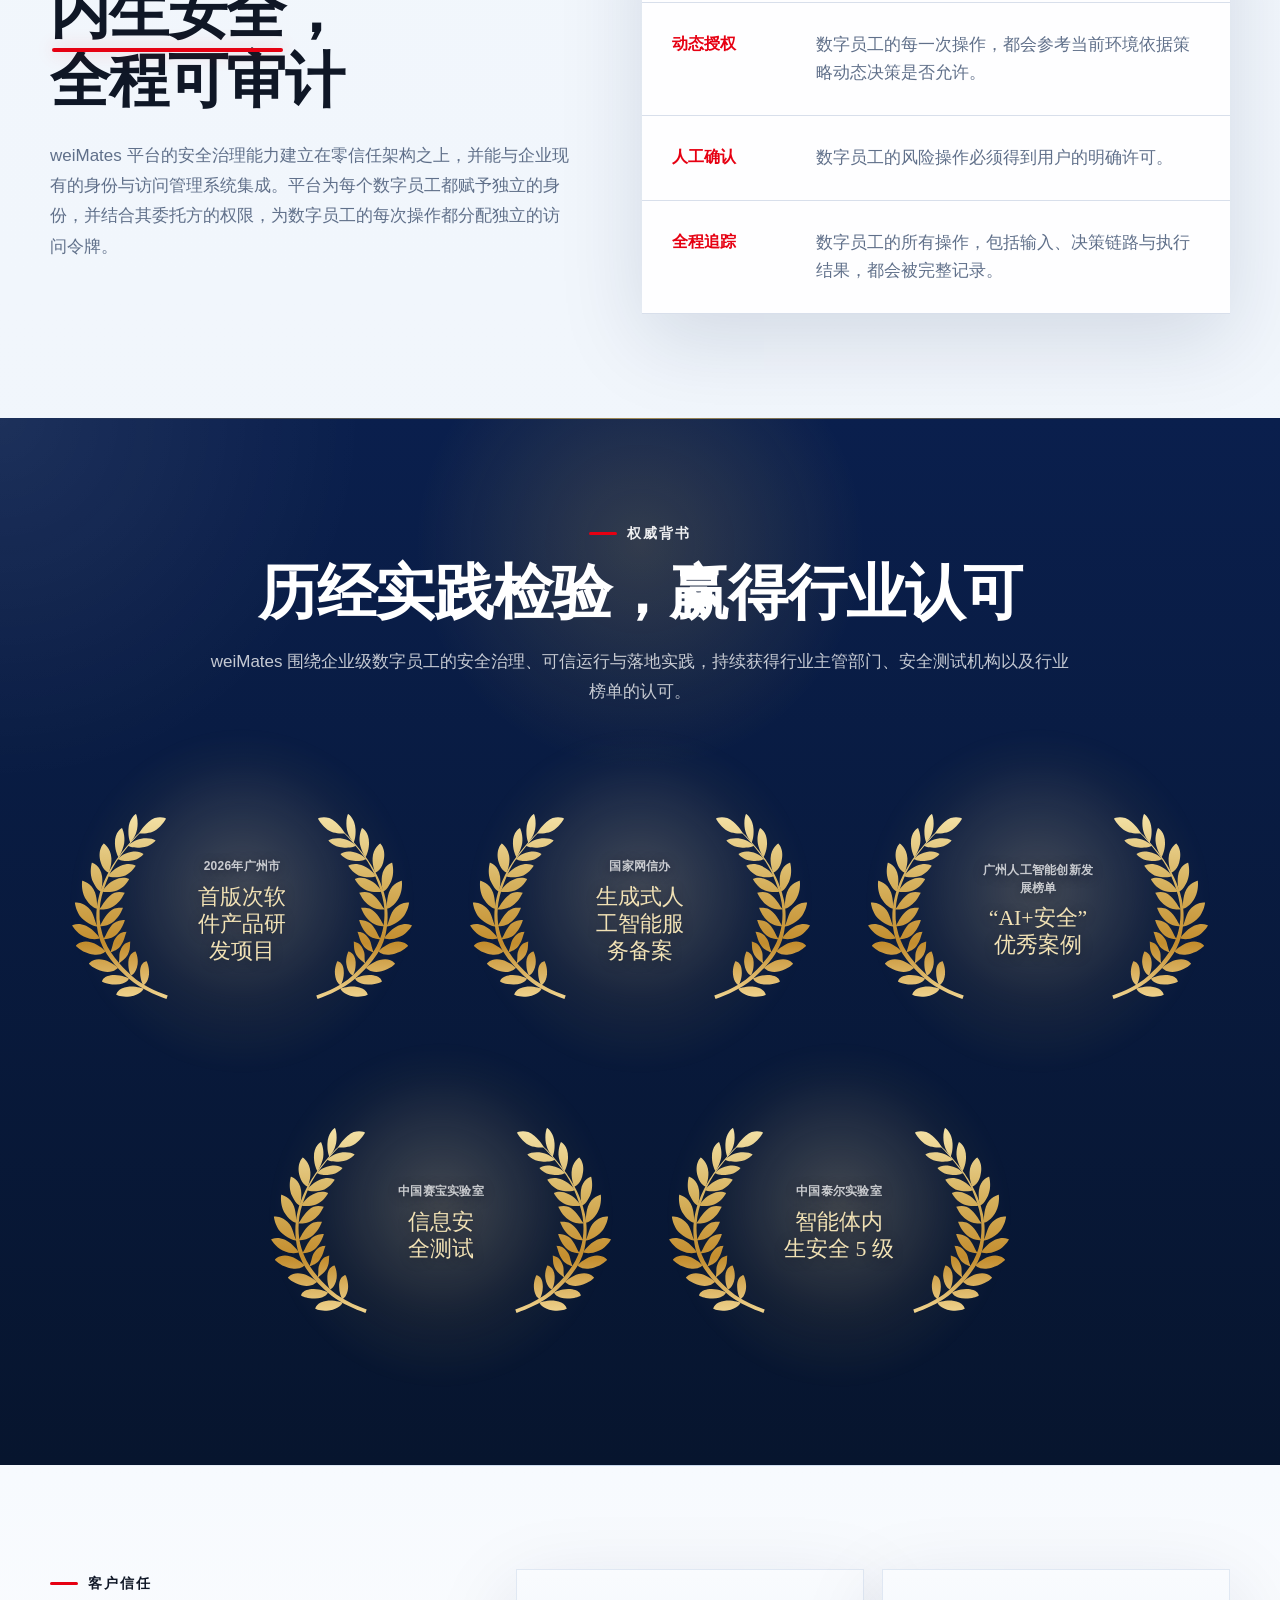
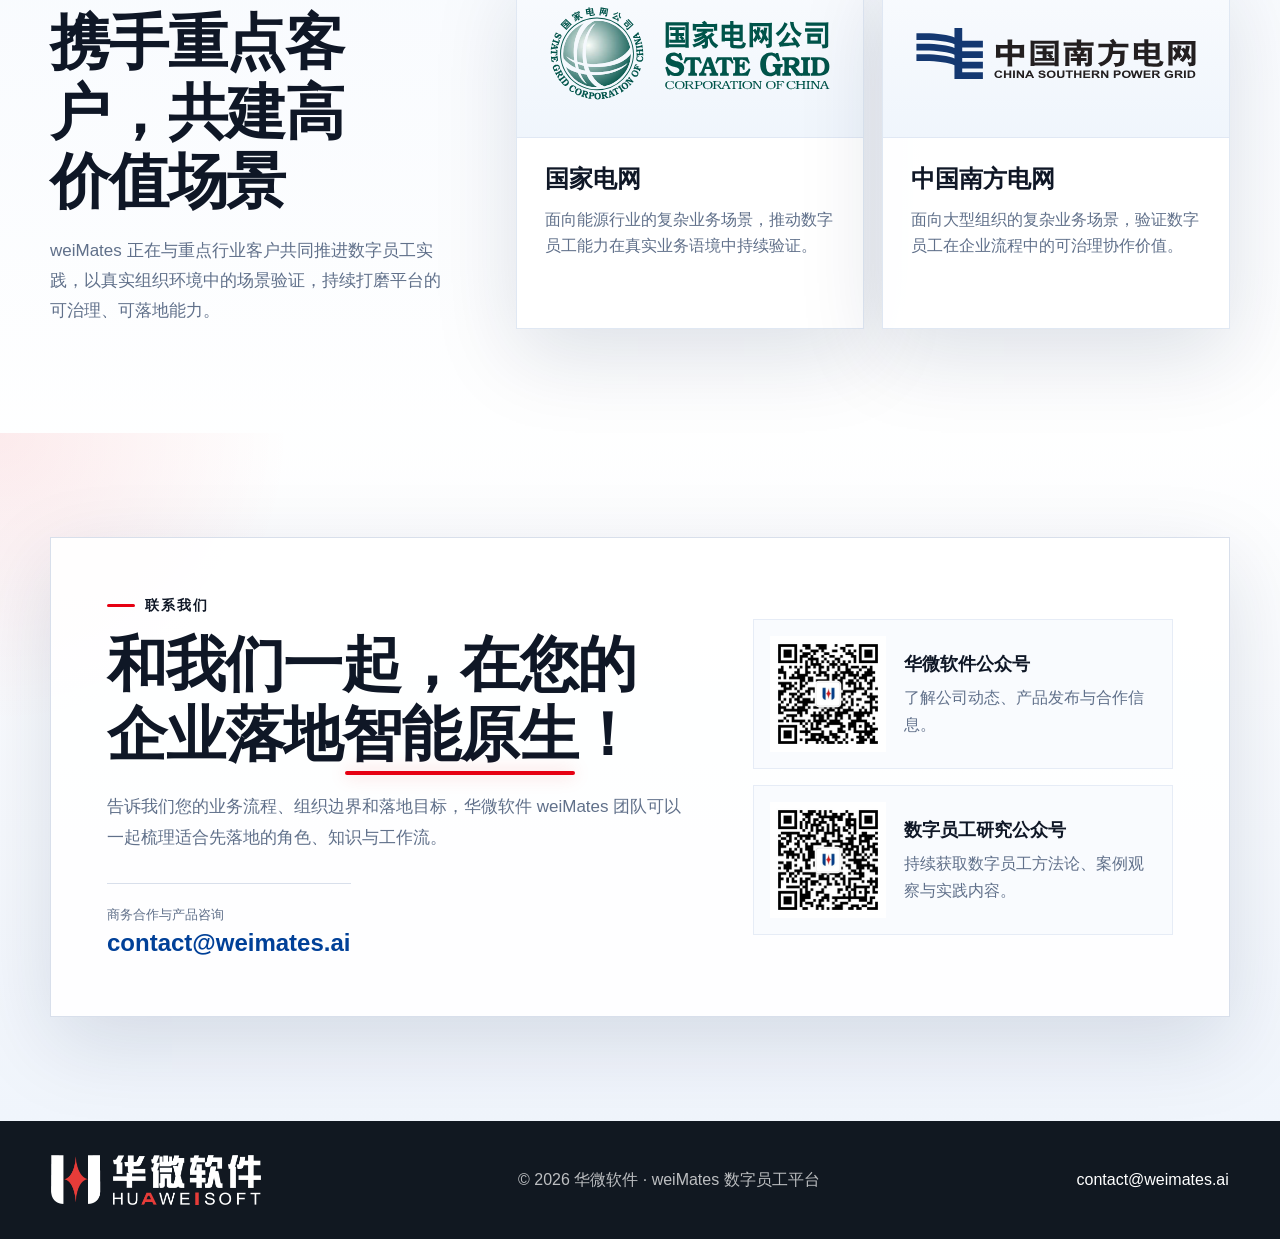
==== commit 71db61fa: "增加了生成式人工智能备案相关表述" ====
--- a/index.html
+++ b/index.html
@@ -31,7 +31,7 @@
     <link rel="icon" type="image/png" sizes="16x16" href="assets/favicon-16x16.png">
     <link rel="apple-touch-icon" sizes="180x180" href="assets/apple-touch-icon.png">
     <link rel="preload" as="image" href="assets/weimates-hero.png">
-    <link rel="stylesheet" href="styles.css?v=22">
+    <link rel="stylesheet" href="styles.css?v=24">
     <script type="application/ld+json">
       {
         "@context": "https://schema.org",
@@ -43,7 +43,7 @@
         "publisher": {
           "@type": "Organization",
           "name": "华微软件",
-          "url": "https://weimates.ai/"
+          "url": "https://www.huaweisoft.com/"
         },
         "url": "https://weimates.ai/"
       }
@@ -145,7 +145,7 @@
                   </video>
                 </span>
               </dt>
-              <dd>验证有效的动态流程可持续复用，持续放大组织效率与业务价值</dd>
+              <dd>从历史任务和用户反馈中积累经验，持续优化任务执行方式</dd>
             </div>
           </dl>
         </div>
@@ -289,7 +289,7 @@
           <div class="section-heading light honors-heading reveal">
             <p class="section-kicker">权威背书</p>
             <h2 id="honors-title" class="section-title">历经实践检验，赢得行业认可</h2>
-            <p class="section-lead">weiMates 围绕企业级数字员工的安全治理、可信运行与落地实践，持续获得行业项目、专业榜单与信息安全测试的认可。</p>
+            <p class="section-lead">weiMates 围绕企业级数字员工的安全治理、可信运行与落地实践，持续获得行业主管部门、安全测试机构以及行业榜单的认可。</p>
           </div>
           <div class="honors-grid" aria-label="荣誉与认可">
             <article class="honor-medallion reveal">
@@ -297,6 +297,13 @@
               <div class="honor-core">
                 <p class="honor-prefix">2026年广州市</p>
                 <p class="honor-title">首版次软件产品研发项目</p>
+              </div>
+            </article>
+            <article class="honor-medallion reveal">
+              <div class="honor-wreath" aria-hidden="true"></div>
+              <div class="honor-core">
+                <p class="honor-prefix">国家网信办</p>
+                <p class="honor-title">生成式人工智能服务备案</p>
               </div>
             </article>
             <article class="honor-medallion reveal">
@@ -401,6 +408,6 @@
       <a href="mailto:contact@weimates.ai">contact@weimates.ai</a>
     </footer>
 
-    <script src="script.js?v=3"></script>
+    <script src="script.js?v=4"></script>
   </body>
 </html>
--- a/styles.css
+++ b/styles.css
@@ -680,19 +680,28 @@
 
 .honors-grid {
   display: grid;
-  grid-template-columns: repeat(4, minmax(0, 1fr));
+  grid-template-columns: repeat(6, minmax(0, 1fr));
   gap: 14px;
   margin-top: 38px;
   align-items: start;
 }
 
 .honor-medallion {
+  grid-column: span 2;
   position: relative;
   min-height: 300px;
   padding: 18px 18px 8px;
   display: grid;
   place-items: center;
   text-align: center;
+}
+
+.honor-medallion:nth-child(4) {
+  grid-column: 2 / span 2;
+}
+
+.honor-medallion:nth-child(5) {
+  grid-column: 4 / span 2;
 }
 
 .honor-medallion::before {
@@ -931,6 +940,11 @@
 }
 
 .reveal {
+  opacity: 1;
+  transform: none;
+}
+
+.reveal.is-pending {
   opacity: 0;
   transform: translateY(24px);
   transition: opacity 700ms ease, transform 700ms ease;
@@ -954,7 +968,8 @@
     animation-duration: 0.01ms !important;
   }
 
-  .reveal {
+  .reveal,
+  .reveal.is-pending {
     opacity: 1;
     transform: none;
   }
@@ -1012,8 +1027,16 @@
   }
 
   .honors-grid {
-    grid-template-columns: repeat(2, minmax(0, 1fr));
+    grid-template-columns: repeat(4, minmax(0, 1fr));
     gap: 8px;
+  }
+
+  .honor-medallion:nth-child(4) {
+    grid-column: span 2;
+  }
+
+  .honor-medallion:nth-child(5) {
+    grid-column: 2 / span 2;
   }
 }
 
@@ -1082,7 +1105,9 @@
     gap: 8px;
   }
 
-  .honor-medallion {
+  .honor-medallion,
+  .honor-medallion:nth-child(4),
+  .honor-medallion:nth-child(5) {
     width: 100%;
     min-height: 260px;
     grid-column: auto;
